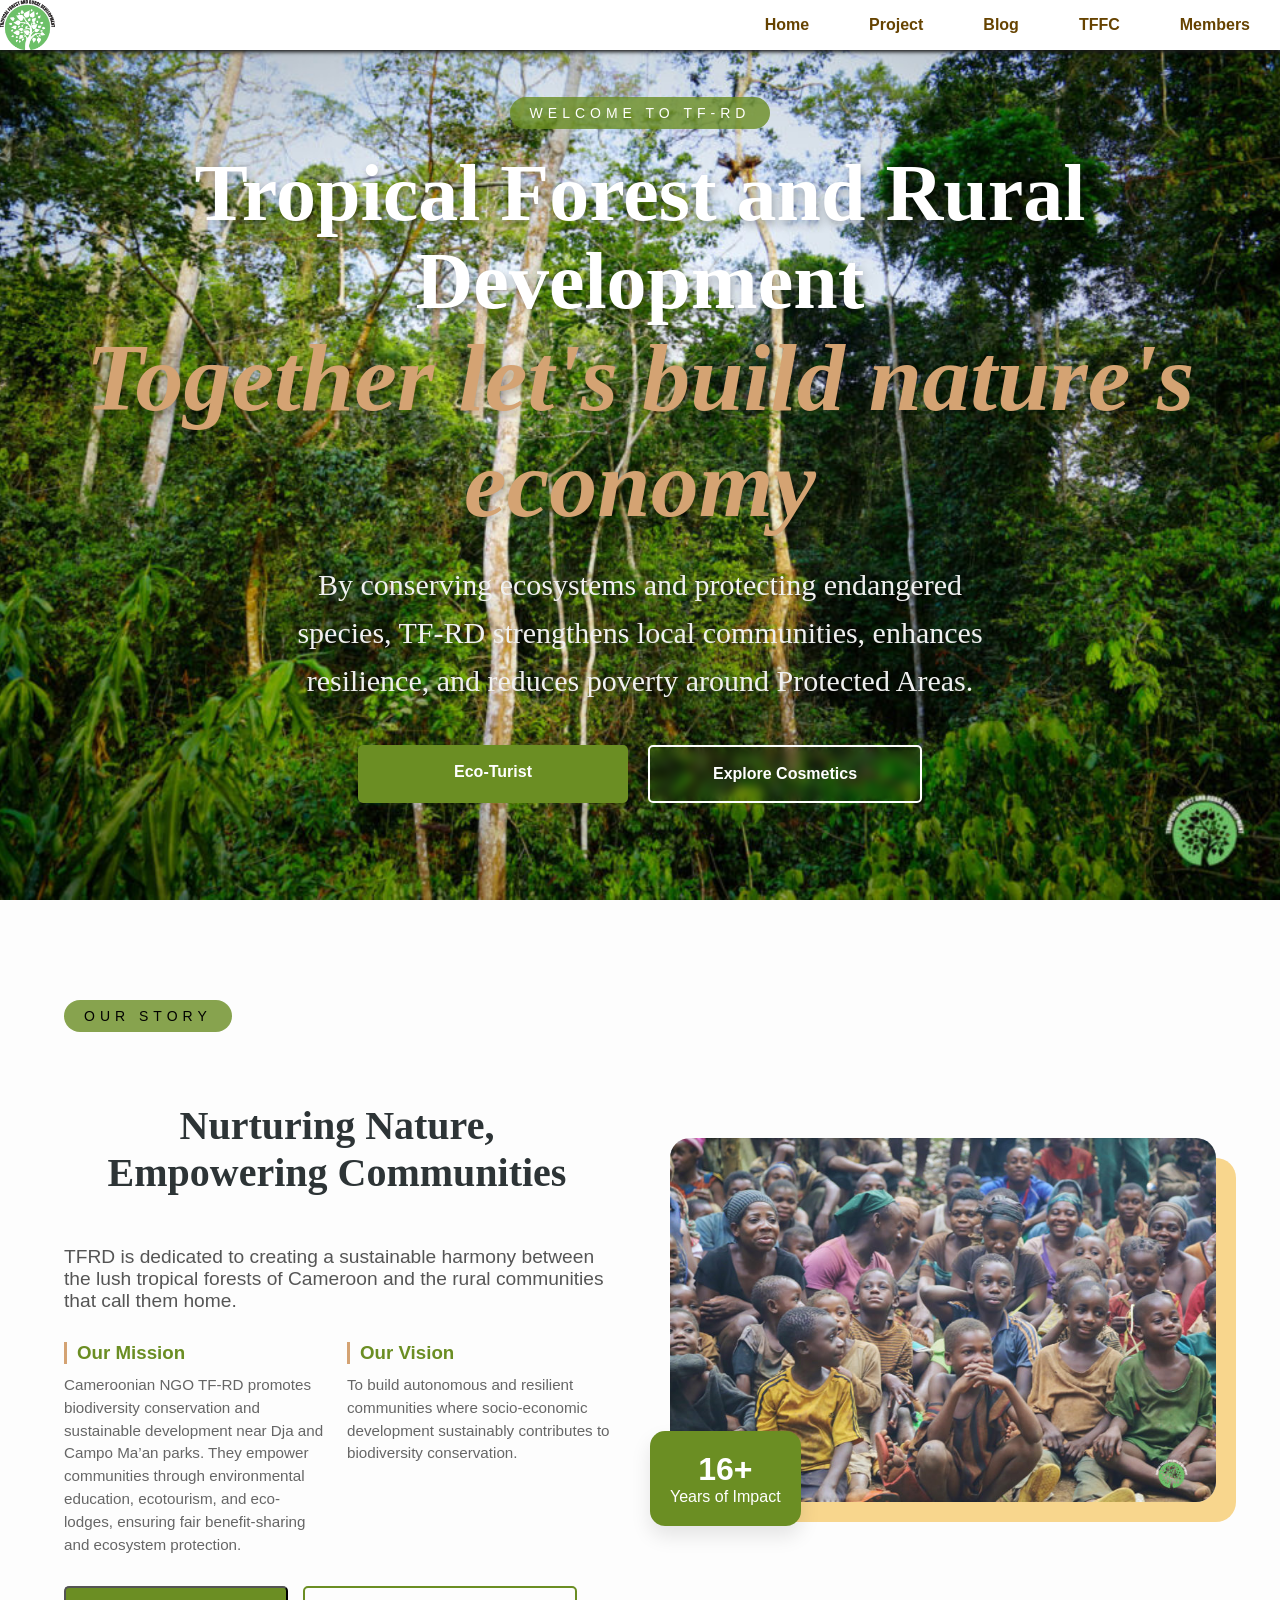
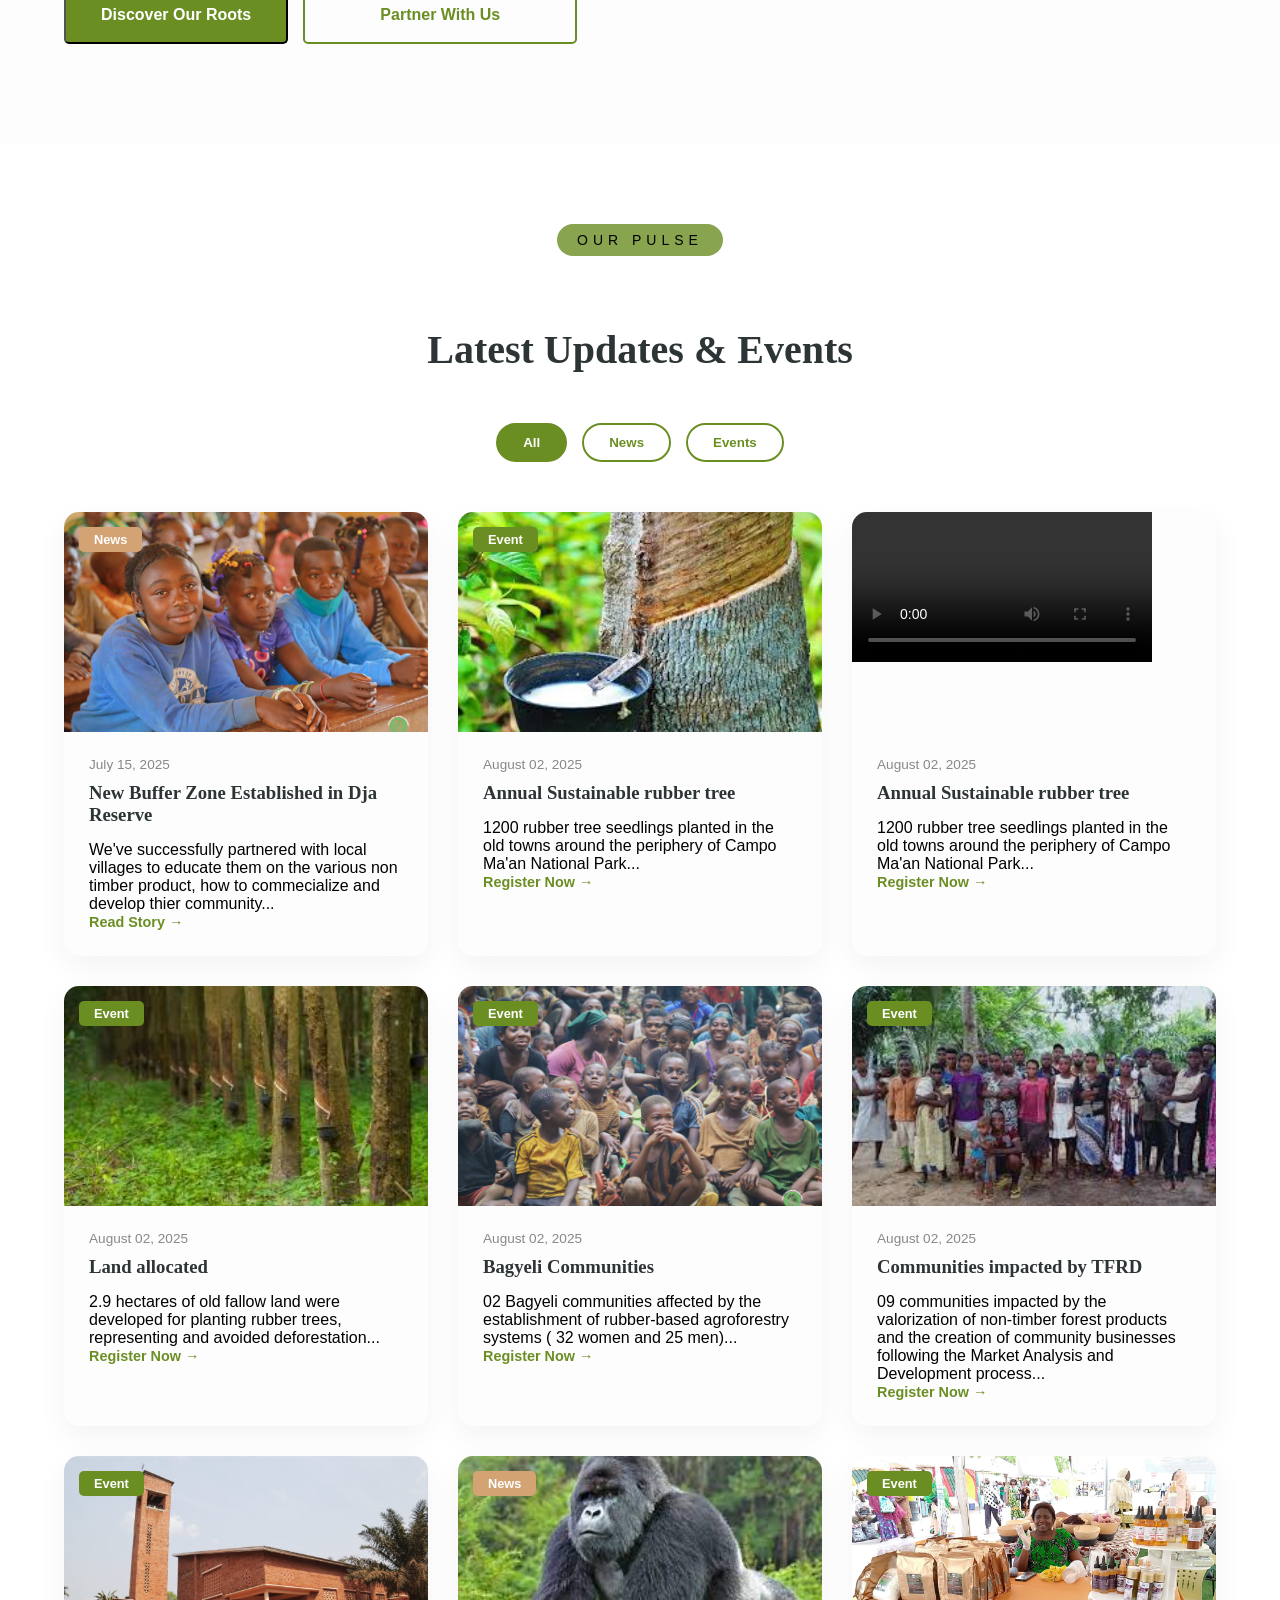
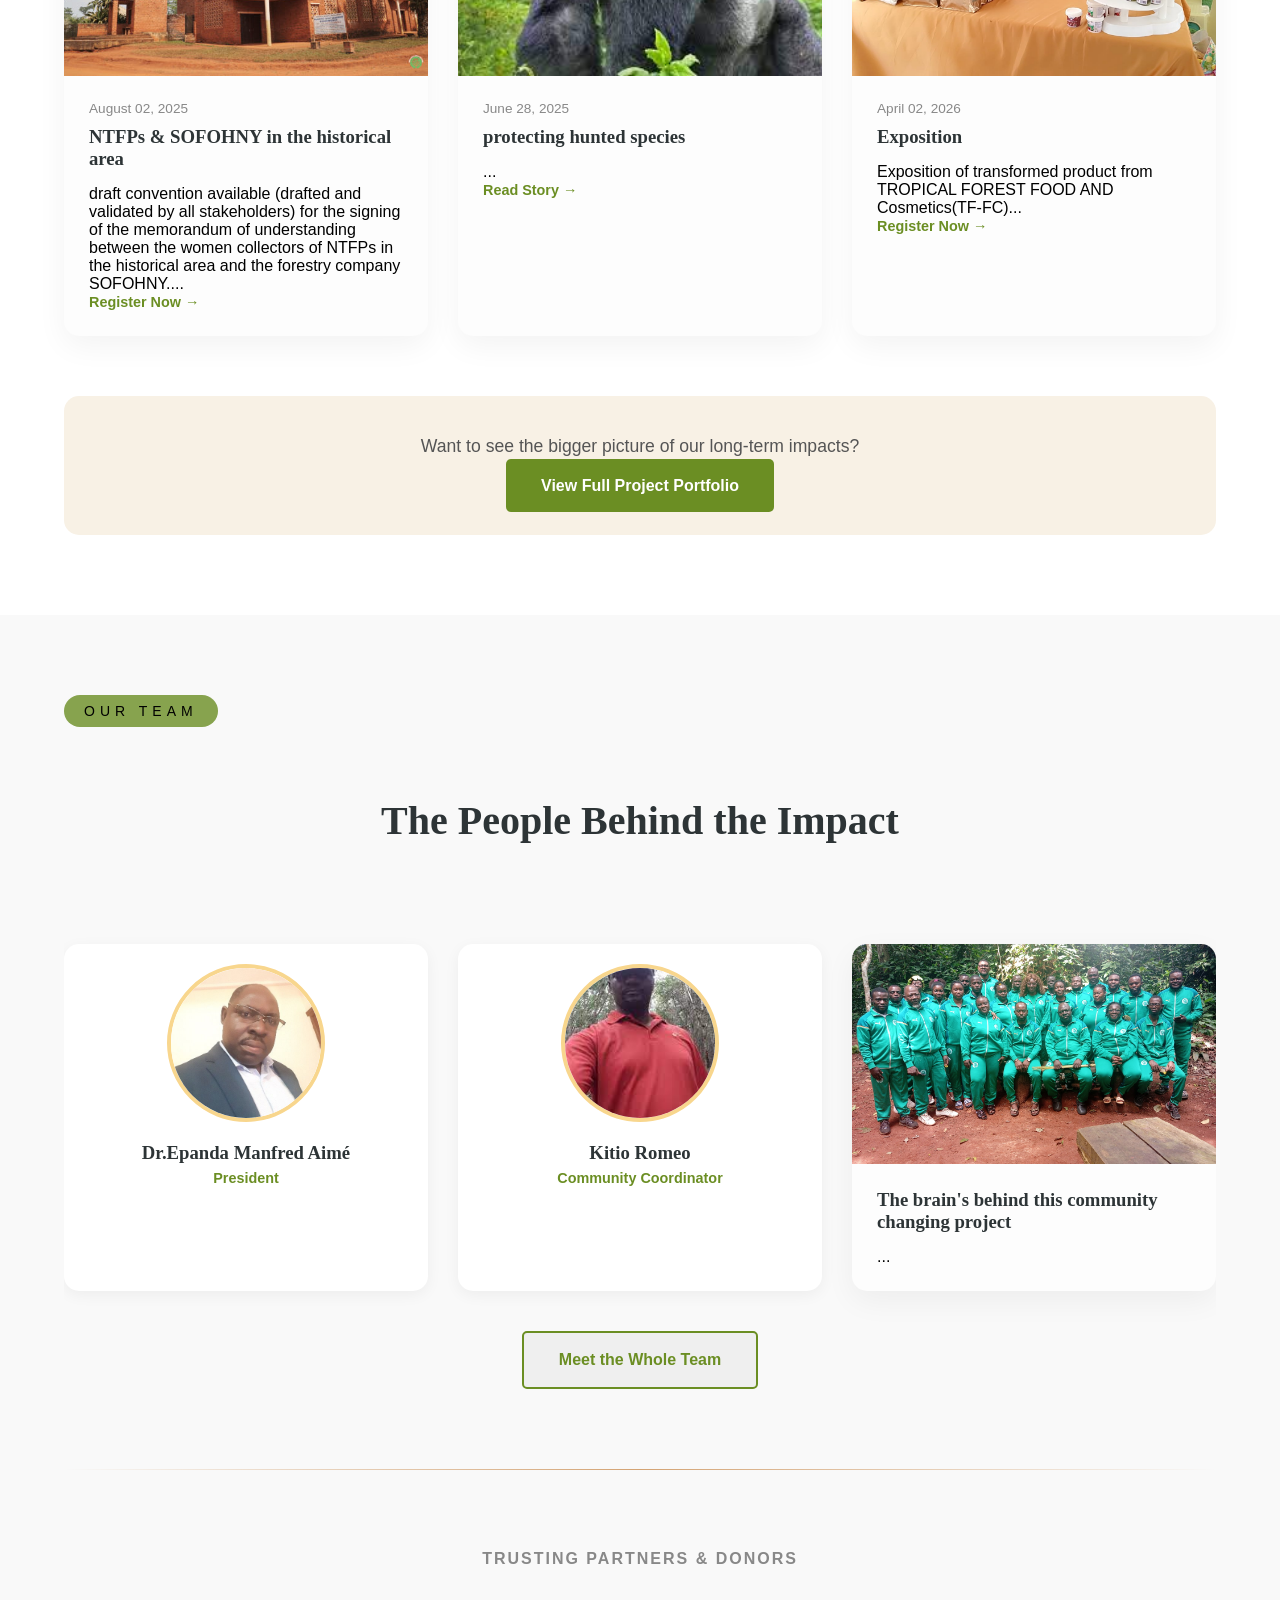
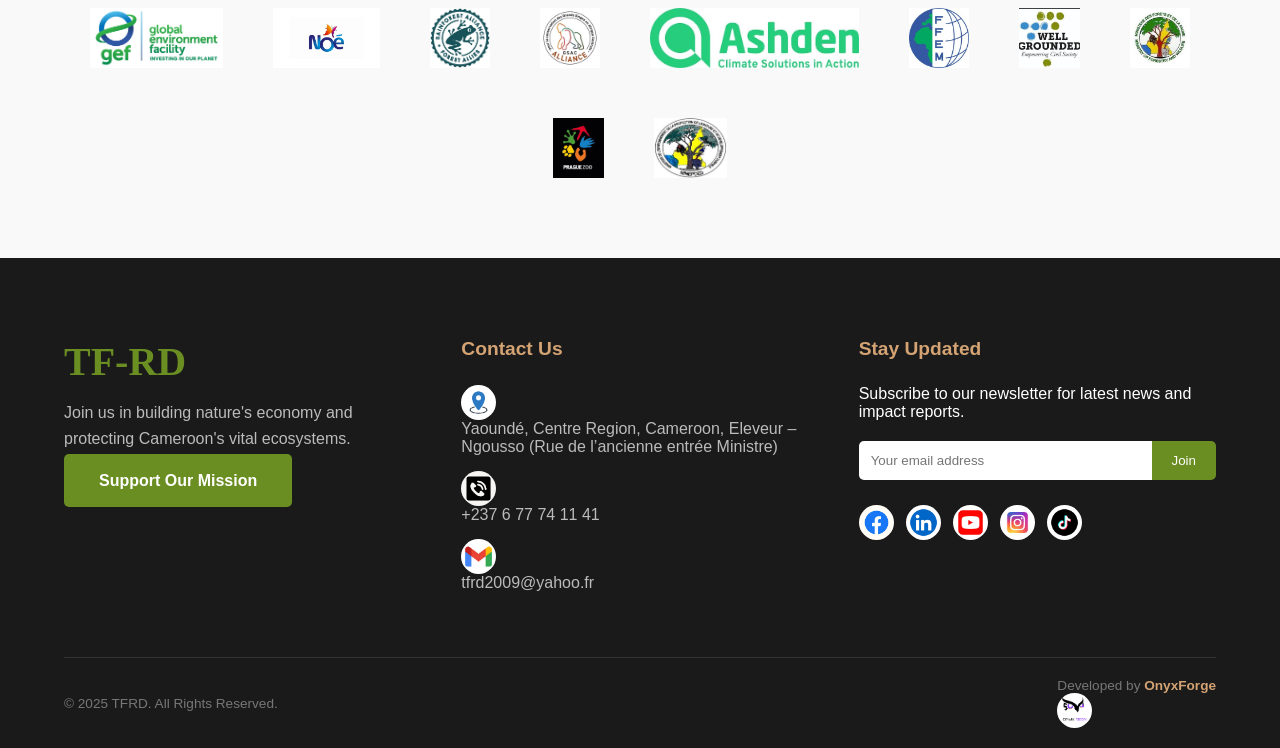
==== index.html @ aec4d2db "my first commit" ====
<!DOCTYPE html>
<html lang="en">
<head>
    <meta charset="UTF-8">
    <meta name="viewport" content="width=device-width, initial-scale=1.0">
    <title>TF-RD</title>
    <link rel="icon" href="/IMAGE/TFRD-logo.png">
    <link rel="stylesheet" href="style.css">
    <script>
      function showSlidebar(){
        const sidebar = document.querySelector('.sidebar')
        sidebar.style.display = 'flex'
    }
     function hideSlidebar(){
        const sidebar = document.querySelector('.sidebar')
        sidebar.style.display = 'none'
    }
    </script>

    <!--Start of Tawk.to Script-->
<script type="text/javascript">
var Tawk_API=Tawk_API||{}, Tawk_LoadStart=new Date();
(function(){
var s1=document.createElement("script"),s0=document.getElementsByTagName("script")[0];
s1.async=true;
s1.src='https://embed.tawk.to/69cd1977c4f63c1c36d26a79/default';
s1.charset='UTF-8';
s1.setAttribute('crossorigin','*');
s0.parentNode.insertBefore(s1,s0);
})();
</script>
<!--End of Tawk.to Script-->

</head>
<body>
    <nav>
         <button class="burger"onclick = showSlidebar()><svg xmlns="http://www.w3.org/2000/svg" height="40px" viewBox="0 -960 960 960" width="40px" fill="#F19E39"><path d="M120-240v-66.67h720V-240H120Zm0-206.67v-66.66h720v66.66H120Zm0-206.66V-720h720v66.67H120Z"/></svg></button>
         <Ul class="sidebar">
            <li onclick = hideSlidebar()><svg xmlns="http://www.w3.org/2000/svg" height="50px" viewBox="0 -960 960 960" width="40px" fill="#F19E39"><path d="m251.33-204.67-46.66-46.66L433.33-480 204.67-708.67l46.66-46.66L480-526.67l228.67-228.66 46.66 46.66L526.67-480l228.66 228.67-46.66 46.66L480-433.33 251.33-204.67Z"/></svg></li>
            <li><a href="index.html">Home</a></li>
            <li><a href="project.html">Project</a></li>
            <li><a href="#blog">Blog</a></li>
            <li><a href="tffc.html">TFFC</a></li>
            <li><a href="#member">Members</a></li>
        </Ul>

       <Ul class="desktop-nav">
             <li><img  src="IMAGE/TFRD-logo.png" width="55px"></image></li>
            <li class="hideOnMobile"><a href="index.html">Home</a></li>
            <li class="hideOnMobile"><a href="project.html">Project</a></li>
            <li class="hideOnMobile"><a href="#blog">Blog</a></li>
            <li class="hideOnMobile"><a href="tffc.html">TFFC</a></li>
            <li class="hideOnMobile"><a href="#member">Members</a></li>
            
        </Ul>
    </nav>
    
    <section class="welcome-hero">
      <div class="hero-bg-overlay"></div>
           
       <div class="hero-container">
         <div class="hero-content" id="heroMain">
          <span class="welcome-tag">Welcome to TF-RD</span>
          <h1 class="hero-title">Tropical Forest and Rural Development <br><span>Together let's build nature's economy </span></h1>
          <p class="hero-description">
           By conserving ecosystems and protecting endangered species, TF-RD strengthens local communities, enhances resilience, and reduces poverty around Protected Areas.
         </p>
      
         <div class="hero-btns">
          <a href="tourist.html" class="btn btn-primary">Eco-Turist</a>
          <a href="tffc.html" class="btn btn-secondary">Explore Cosmetics</a>
        </div>
     </div>
  </div></section>

  <section id="about" class="about-section">
    <div class="about-container">
        <div class="about-grid">
            <div class="about-text">
                <span class="welcome-tag">Our Story</span>
                <h2 class="section-title">Nurturing Nature, <br>Empowering Communities</h2>
                <p class="about-lead">
                    TFRD is dedicated to creating a sustainable harmony between the lush tropical forests of Cameroon and the rural communities that call them home.
                </p>
                
                <div class="mission-vision">
                    <div class="mv-item">
                        <h3>Our Mission</h3>
                        <p>Cameroonian NGO TF-RD promotes biodiversity conservation and sustainable development near Dja and Campo Ma’an parks. They empower communities through environmental education, ecotourism, and eco-lodges, ensuring fair benefit-sharing and ecosystem protection.</p>
                    </div>
                    <div class="mv-item">
                        <h3>Our Vision</h3>
                        <p>To build autonomous and resilient communities where socio-economic development sustainably contributes to biodiversity conservation.</p>
                    </div>
                </div>

                <div id="moreStory" class="extra-content">
                    <p>Since our inception, we have worked with over 100 local families to transition from subsistence farming to high-value, sustainable forest products. By valuing the standing forest more than its timber, we ensure long-term conservation and economic dignity.</p>
                </div>

                <div class="about-btns">
                    <a href="project.html"><button id="toggleBtn" class="btn btn-primary">Discover Our Roots</button></a>
                    <a href="#contact" class="btn btn-outline">Partner With Us</a>
                </div>
            </div>

            <div class="about-image-box">
                <img src="IMAGE/image.png" alt="Cameroon Forest" class="about-img">
                <div class="experience-badge">
                    <span class="years">16+</span>
                    <span class="years-text">Years of Impact</span>
                </div>
            </div>
        </div>
    </div>
</section>

<section id="blog" class="blog-section">
    <div class="blog-container">
        <header class="blog-header">
            <span class="welcome-tag">Our Pulse</span>
            <h2 class="section-title">Latest Updates & Events</h2>
            
            <div class="filter-group">
                <button class="filter-btn active" data-filter="all">All</button>
                <button class="filter-btn" data-filter="news">News</button>
                <button class="filter-btn" data-filter="event">Events</button>
            </div>
        </header>

        <div class="blog-grid">
            <article class="blog-card" data-category="news">
                <div class="card-img-wrapper">
                    <img src="IMAGE/image copy.png" alt="Rainforest Protection">
                    <span class="card-tag">News</span>
                </div>
                <div class="card-body">
                    <span class="post-date">July 15, 2025</span>
                    <h3>New Buffer Zone Established in Dja Reserve</h3>
                    <p>We've successfully partnered with local villages to educate them on the various non timber product, how to commecialize and develop thier community...</p>
                    <a href="#" class="read-more">Read Story →</a>
                </div>
            </article>

            <article class="blog-card" data-category="event">
                <div class="card-img-wrapper">
                    <img src="IMAGE/event1.jpeg" alt="Sustainable Workshop">
                    <span class="card-tag tag-event">Event</span>
                </div>
                <div class="card-body">
                    <span class="post-date">August 02, 2025</span>
                    <h3>Annual Sustainable rubber tree</h3>
                    <p> 1200 rubber tree seedlings planted in the old towns
                        around the periphery of Campo Ma'an National Park...</p>
                    <a href="#" class="read-more">Register Now →</a>
                </div>
            </article>

             <article class="blog-card" data-category="event">
                <div class="card-img-wrapper">
                    <video controls src="" alt="Sustainable Workshop">
                    <span class="card-tag tag-event">Event</span>
                </div>
                <div class="card-body">
                    <span class="post-date">August 02, 2025</span>
                    <h3>Annual Sustainable rubber tree</h3>
                    <p> 1200 rubber tree seedlings planted in the old towns
                        around the periphery of Campo Ma'an National Park...</p>
                    <a href="#" class="read-more">Register Now →</a>
                </div>
            </article>

            <article class="blog-card" data-category="events">
                <div class="card-img-wrapper">
                    <img src="IMAGE/event2.jpeg" alt="Sustainable Workshop">
                    <span class="card-tag tag-event">Event</span>
                </div>
                <div class="card-body">
                    <span class="post-date">August 02, 2025</span>
                    <h3>Land allocated </h3>
                    <p>2.9 hectares of old fallow land were developed
                        for planting rubber trees, representing and avoided deforestation...</p>
                    <a href="#" class="read-more">Register Now →</a>
                </div>
            </article>

            <article class="blog-card" data-category="events">
                <div class="card-img-wrapper">
                    <img src="IMAGE/image.png" alt="Sustainable Workshop">
                    <span class="card-tag tag-event">Event</span>
                </div>
                <div class="card-body">
                    <span class="post-date">August 02, 2025</span>
                    <h3>Bagyeli Communities</h3>
                    <p> 02 Bagyeli communities affected by the
                       establishment of rubber-based agroforestry systems ( 32 women and 25 men)...</p>
                    <a href="#" class="read-more">Register Now →</a>
                </div>
            </article>

            <article class="blog-card" data-category="events">
                <div class="card-img-wrapper">
                    <img src="IMAGE/event3.jpeg" alt="Sustainable Workshop">
                    <span class="card-tag tag-event">Event</span>
                </div>
                <div class="card-body">
                    <span class="post-date">August 02, 2025</span>
                    <h3>Communities impacted by TFRD</h3>
                    <p>09 communities impacted by the valorization of non-timber forest products and the creation of community businesses following the Market Analysis and Development process...</p>
                    <a href="#" class="read-more">Register Now →</a>
                </div>
            </article>

            <article class="blog-card" data-category="events">
                <div class="card-img-wrapper">
                    <img src="IMAGE/event4.jpg" alt="Sustainable Workshop">
                    <span class="card-tag tag-event">Event</span>
                </div>
                <div class="card-body">
                    <span class="post-date">August 02, 2025</span>
                    <h3>NTFPs & SOFOHNY in the historical area</h3>
                    <p>draft convention available (drafted and
                        validated by all stakeholders) for the signing of the memorandum of understanding between the women collectors of NTFPs in the historical area and the forestry company SOFOHNY....</p>
                    <a href="#" class="read-more">Register Now →</a>
                </div>
            </article>

            <article class="blog-card" data-category="news">
                <div class="card-img-wrapper">
                    <img src="IMAGE/go.jpg" alt="Beekeeping Project">
                    <span class="card-tag">News</span>
                </div>
                <div class="card-body">
                    <span class="post-date">June 28, 2025</span>
                    <h3>protecting hunted species</h3>
                    <p>...</p>
                    <a href="#" class="read-more">Read Story →</a>
                </div>
            </article>

            <article class="blog-card" data-category="events">
                <div class="card-img-wrapper">
                    <img src="IMAGE/event11.jpeg" alt="Sustainable Workshop">
                    <span class="card-tag tag-event">Event</span>
                </div>
                <div class="card-body">
                    <span class="post-date">April 02, 2026</span>
                    <h3>Exposition</h3>
                    <p>Exposition of transformed product from TROPICAL FOREST FOOD AND Cosmetics(TF-FC)...</p>
                    <a href="#" class="read-more">Register Now →</a>
                </div>
            </article>
        </div>

        

        <div class="blog-footer-cta">
            <p>Want to see the bigger picture of our long-term impacts?</p>
            <a href="project.html" class="btn btn-primary">View Full Project Portfolio</a>
        </div>
    </div>
</section>

<section id="member" class="member-section">
    <div class="container">
        <header class="section-header">
            <span class="welcome-tag">Our Team</span>
            <h2 class="section-title">The People Behind the Impact</h2>
        </header>

        <div class="team-grid">
            <div class="member-card">
                <div class="member-img">
                    <img src="IMAGE/member1.png" alt="Team Member">
                </div>
                <div class="member-info">
                    <h3>Dr.Epanda Manfred Aimé</h3>
                    <span>President</span>
                </div>
            </div>

            <div class="member-card">
                <div class="member-img">
                    <img src="IMAGE/member2.png" alt="Team Member">
                </div>
                <div class="member-info">
                    <h3>Kitio Romeo</h3>
                    <span>Community Coordinator</span>
                </div>
            </div>

            <article class="blog-card" >
                <div class="card-img-wrapper">
                    <img src="IMAGE/WhatsApp Image 2026-02-09 at 1.25.51 PM.jpeg" alt="Beekeeping Project">
                </div>
                <div class="card-body">
                    <h3>The brain's behind this community changing project</h3>
                    <p>...</p>
                    
                </div>
            </article>

            <div class="member-card hidden-member" style="display: none;">
                <div class="member-img"><img src="IMAGE/tree.jpg" alt="Team"></div>
                <div class="member-info"><h3>Marie Claire</h3><span>Field Officer</span></div>
            </div>
            </div>

        <div class="load-more-container">
            <button id="loadMore" class="btn btn-outline">Meet the Whole Team</button>
        </div>

        <hr class="section-divider">

        <div class="partners-area">
            <h3>Trusting Partners & Donors</h3>
            <div class="partner-logos">
                <img src="IMAGE/IMG_7591.JPG.jpeg" alt="Partner Logo" class="partner-logo">
                <img src="IMAGE/IMG_7593.JPG.jpeg" alt="Partner Logo" class="partner-logo">
                <img src="IMAGE/IMG_7594.PNG"  alt="Partner Logo" class="partner-logo">
                <img src="IMAGE/IMG_7595.JPG.jpeg" alt="Partner Logo" class="partner-logo">
                <img src="IMAGE/IMG_7596.JPG.jpeg" alt="Partner Logo" class="partner-logo">
                <img src="IMAGE/IMG_7597.JPG.jpeg" alt="Partner Logo" class="partner-logo">
                <img src="IMAGE/IMG_7599.JPG.jpeg" alt="Partner Logo" class="partner-logo">
                <img src="IMAGE/IMG_7602.JPG.jpeg" alt="Partner Logo" class="partner-logo">
                <img src="IMAGE/IMG_7604.JPG.jpeg" alt="Partner Logo" class="partner-logo">
                <img src="IMAGE/IMG_7605.JPG.jpeg" alt="Partner Logo" class="partner-logo">
            </div>
        </div>
    </div>
</section>

<footer class="main-footer" id="contact">
    <div class="footer-container">
        <div class="footer-col">
            <h2 class="footer-logo">TF-RD</h2>
            <p class="footer-about">Join us in building nature's economy and protecting Cameroon's vital ecosystems.</p>
            <div class="donate-box">
                <a href="project.html#donate" class="btn btn-primary donate-footer-btn">Support Our Mission</a>
            </div>
        </div>

        <div class="footer-col">
            <h3>Contact Us</h3>
            <ul class="contact-list">
                <li><img class="social-icon" src="/IMAGE/location.png"> Yaoundé, Centre Region, Cameroon, Eleveur – Ngousso (Rue de l’ancienne entrée Ministre)</li>
                <li><img class="social-icon" src="/IMAGE/contact.png">+237 6 77 74 11 41</li>
                <li><img class="social-icon" src="/IMAGE/mail.jpeg"> tfrd2009@yahoo.fr</li>
            </ul>
        </div>

        <div class="footer-col">
            <h3>Stay Updated</h3>
            <p>Subscribe to our newsletter for latest news and impact reports.</p>
            <form id="newsletterForm" class="footer-newsletter">
                <input type="email" placeholder="Your email address" required>
                <button type="submit">Join</button>
            </form>
            
            <div class="social-links">
                <a href="https://share.google/DdvemnEY6sfR4CxTl" aria-label="Facebook"><img class="social-icon" src="/IMAGE/face.png"></a>
                <a href="https://share.google/Ss8bnPbLGKpTSslnG" aria-label="LinkedIn"><img class="social-icon" src="/IMAGE/link.png"></a>
                <a href=" https://share.google/1BKIf1HUmh3HH0IOA" aria-label="Youtube" ><img class="social-icon" src="[data-uri]"></a>
                <a href="https://www.instagram.com/tropical_forest_rural_dev?igsh=MXFqdDcxaXpidW1pNQ%3D%3D&utm_source=qr" aria-label="Instagram"><img class="social-icon" src="/IMAGE/insta.jpeg"></a>
                <a href="https://vt.tiktok.com/ZSmbBKGNA/" aria-label="TikTok" ><img class="social-icon" src="/IMAGE/tik.png"></a>
            </div>
        </div>
    </div>

    <div class="footer-bottom">
        <div class="bottom-container">
            <p>&copy; 2025 TFRD. All Rights Reserved.</p>
            <p>Developed by <span class="developer-tag">
                OnyxForge</span><br><a href="#" aria-label="Onyxaeon" ><img class="social-icon" src="/IMAGE/OWaeonwhite.png"></a></p>
        </div>
    </div>
</footer>
          
    
</body>
<script src="\TFFC\main.js"></script>

</html>
---- style.css ----
*{
    margin: 0;
    padding: 0;
}
body{
    min-height: 100vh;
    font-family: 'Segoe UI', Tahoma, Geneva, Verdana, sans-serif;
    background-color: #fbfcf9;
}

.S2{
    background-image: url(goldenrod.jpg);
    background-size: cover;
    background-repeat: no-repeat;
    background-position: center;
    min-height: 100vh;
    align-content: center;
}
nav{
  
    
    box-shadow: 3px 3px 5px rgba(0, 0, 0, 0.1);
   
}
nav ul{
    width: 100%;
    list-style: none;
    display: flex;
    justify-content: flex-end;
}
nav li{
    height: 50px;
    align-content: center;
    font-weight: bolder;
    border-radius: 30px;
}
nav a{
    height: 100%;
    padding: 0 30px;
    text-decoration: none;
    align-items: center;
    color: rgb(102, 67, 1);
}
nav li:hover{
    background-color: rgb(248, 214, 141);
}
nav li:first-child{
    margin-right: auto;
    text-decoration: solid;
}

.desktop-nav{
  position: -webkit-sticky;
  position: fixed;
  top: 0;
  z-index: 1000;
  background-color: white;
  box-shadow: #1a1a1a 0px 2px 4px;

}
.burger{
    position:fixed;
    position: -webkit-sticky;
    margin-left: 420px;
    border: none;
    cursor: pointer;
    background-color: white;
    border-radius: 5px;
    width: 150px;
    height: 50px;
    z-index: 1000;
}

.sidebar{
    position:fixed;
    position: -webkit-sticky;
    top: 0;
    right: 0;
    height: 100vh;
    width: 250px;
    z-index: 999;
    background-color: rgba(225, 225, );
    backdrop-filter: blur(10px);
    box-shadow: -10px 0 10px rgba(0, 0, 0, 0.2);
    display: none;
    flex-direction: column;
    align-items: flex-start;
    justify-content: flex-start;
}
.sidebar li{
    width: auto;
}
.sidebar a{
    width: auto;
}
.container{
    justify-content: center;
    display: grid;
    align-content: center;
    overflow-x: scroll;

    
}
.wrapper{
    display: flex;
    gap: 20px;
    width: 400px;
    overflow-x: scroll;
    scroll-snap-type:proximity;
    border-radius:14px;
    align-content: center;
    
}
.card{
    scroll-snap-align: center;
    box-sizing: border-box;
    padding: 20px 30px;
    flex-shrink: 0;
    width: 400px;
    background-color: rgba(250, 246, 246, 0.767);
    border-radius: 14px;
    text-align: center;
    justify-content: center;
}
.image{
    border-radius: 14px;
    background-repeat: no-repeat;
    background-position: center;
    height: 30vh;
    width: 100%;
    justify-content: center;
}
.card1{
    scroll-snap-align: center;
    box-sizing: border-box;
    padding: 20px 30px;
    flex-shrink: 0;
    width: 400px;
    border-radius: 14px;
    text-align: center;
    align-items: center;
}
.buttonX{
    height: 9vh; 
    width: 15vh;
    border-radius: 35px;
    border-color: darkgoldenrod;
    backdrop-filter: blur(2px);
    background-color: rgba(241, 241, 241, 0.055);
    margin-right: 70px;
}
.buttonY{
    height: 9vh; 
    width: 15vh;
    border-radius: 35px;
    border-color: darkgoldenrod;
    backdrop-filter: blur(10px);
    background-color: rgb(233, 155, 12);
}
.menu-button{
    display: block;
}
@media(max-width:700px) {
    .desktop-nav{
        display: none;
    
    }

}

/*hero styling */
@import url('https://fonts.googleapis.com/css2?family=Playfair+Display:wght@700&family=Poppins:wght@300;400;600&display=swap');

    .welcome-hero {
      position: relative;
      min-height: 100vh;
      display: flex;
      align-items: center;
      justify-content: center;
      padding: 0 20px;
      /* Split background representing Food (left) and Cosmetics (right) */
     background-image: url(IMAGE/TFRD.jpg);
      background-size: cover;
      background-position: center;
      color: #fff;
      text-align: center;
      overflow: hidden;
    }

  
    .welcome-tag {
      font-family: 'Poppins', sans-serif;
      text-transform: uppercase;
      letter-spacing: 5px;
      font-size: 14px;
      background: rgba(107, 142, 35, 0.8); /* Sage Green */
      padding: 8px 20px;
      border-radius: 50px;
      display: inline-block;
      margin-bottom: 20px;
    }

    .hero-title {
      font-family: 'Playfair Display', serif;
      font-size: clamp(40px, 8vw, 80px); /* Fluid typography */
      line-height: 1.1;
      margin-bottom: 25px;
      text-shadow: 2px 4px 10px rgba(0,0,0,0.3);
    }

    .hero-title span {
      color: #d4a373; /* Golden Glow */
      font-style: italic;
      font-size:larger
    }

    .hero-description {
      font-family:cursive;
      font-size: 30px;
      line-height: 1.6;
      max-width: 700px;
      margin: 0 auto 40px;
      color: #f0f0f0;
    }

    .hero-btns {
      display: flex;
      gap: 20px;
      justify-content: center;
      flex-wrap: wrap;
    }

    .btn {
      padding: 18px 35px;
      font-family: 'Poppins', sans-serif;
      font-weight: 600;
      text-decoration: none;
      border-radius: 5px;
      transition: all 0.3s ease;
      font-size: 16px;
      min-width: 200px;
    }

    .btn-primary {
      background-color: #6b8e23; /* Sage Green */
      color: white;
    }

    .btn-secondary {
      background-color: transparent;
      color: white;
      border: 2px solid white;
      backdrop-filter: blur(5px);
    }

    .btn:hover {
      transform: translateY(-5px);
      box-shadow: 0 10px 20px rgba(0,0,0,0.2);
    }

    .btn-primary:hover {
      background-color: #556b2f;
    }

    .btn-secondary:hover {
      background-color: white;
      color: #2d3436;
    }

/* About Section Styling */
.about-section {
    padding: 100px 5%;
    background-color: #fdfdfd;
    overflow: hidden;
}

.about-container {
    max-width: 1200px;
    margin: 0 auto;
}

.about-grid {
    display: grid;
    grid-template-columns: 1fr 1fr;
    gap: 60px;
    align-items: center;
}

.section-title {
    font-family: 'Playfair Display', serif;
    font-size: 3rem;
    color: #2d3436;
    margin-bottom: 20px;
}

.about-lead {
    font-size: 1.2rem;
    color: #555;
    margin-bottom: 30px;
    font-weight: 500;
}

.mission-vision {
    display: grid;
    grid-template-columns: 1fr 1fr;
    gap: 20px;
    margin-bottom: 30px;
}

.mv-item h3 {
    color: #6b8e23;
    font-family: 'Poppins', sans-serif;
    margin-bottom: 10px;
    border-left: 3px solid #d4a373;
    padding-left: 10px;
}

.mv-item p {
    font-size: 0.95rem;
    line-height: 1.5;
    color: #666;
}

/* Hidden Content Style */
.extra-content {
    display: none;
    padding: 20px;
    background: #f0f4e8;
    border-radius: 8px;
    margin-bottom: 30px;
    border-left: 4px solid #6b8e23;
    animation: fadeIn 0.5s ease;
}

.about-btns {
    display: flex;
    gap: 15px;
}

.btn-outline {
    border: 2px solid #6b8e23;
    color: #6b8e23;
    padding: 18px 35px;
    text-decoration: none;
    border-radius: 5px;
    font-weight: 600;
    text-align: center;
}

/* Image Side */
.about-image-box {
    position: relative;
}

.about-img {
    width: 100%;
    border-radius: 20px;
    box-shadow: 20px 20px 0px #f8d68d;
}

.experience-badge {
    position: absolute;
    bottom: -20px;
    left: -20px;
    background: #6b8e23;
    color: white;
    padding: 20px;
    border-radius: 15px;
    text-align: center;
    box-shadow: 0 10px 20px rgba(0,0,0,0.1);
}

.experience-badge .years {
    display: block;
    font-size: 2rem;
    font-weight: bold;
}

@keyframes fadeIn {
    from { opacity: 0; transform: translateY(10px); }
    to { opacity: 1; transform: translateY(0); }
}

/* Responsive */
@media (max-width: 900px) {
    .about-grid {
        grid-template-columns: 1fr;
    }
    .about-image-box {
        order: -1;
        margin-bottom: 40px;
    }
} 

/* Blog Section Styling */
.blog-section {
    padding: 80px 5%;
    background-color: #fff;
}

.blog-header {
    text-align: center;
    margin-bottom: 50px;
}

/* Filter Buttons */
.filter-group {
    margin-top: 25px;
    display: flex;
    justify-content: center;
    gap: 15px;
}

.filter-btn {
    padding: 10px 25px;
    border: 2px solid #6b8e23;
    background: transparent;
    color: #6b8e23;
    border-radius: 30px;
    cursor: pointer;
    font-weight: 600;
    transition: 0.3s ease;
}

.filter-btn.active, .filter-btn:hover {
    background: #6b8e23;
    color: white;
}

/* Blog Grid */
.blog-grid {
    display: grid;
    grid-template-columns: repeat(auto-fill, minmax(320px, 1fr));
    gap: 30px;
    margin-bottom: 60px;
}

.blog-card {
    background: #fdfdfd;
    border-radius: 15px;
    overflow: hidden;
    box-shadow: 0 10px 30px rgba(0,0,0,0.05);
    transition: transform 0.3s ease;
}

.blog-card:hover {
    transform: translateY(-10px);
}

.card-img-wrapper {
    position: relative;
    height: 220px;
}

.card-img-wrapper img {
    width: 100%;
    height: 100%;
    object-fit: cover;
}

.card-tag {
    position: absolute;
    top: 15px;
    left: 15px;
    background: #d4a373;
    color: white;
    padding: 5px 15px;
    border-radius: 5px;
    font-size: 0.8rem;
    font-weight: bold;
}

.tag-event { background: #6b8e23; }

.card-body {
    padding: 25px;
}

.post-date {
    font-size: 0.85rem;
    color: #888;
    display: block;
    margin-bottom: 10px;
}

.card-body h3 {
    font-family: 'Playfair Display', serif;
    margin-bottom: 15px;
    color: #2d3436;
}

.read-more {
    color: #6b8e23;
    text-decoration: none;
    font-weight: bold;
    font-size: 0.9rem;
}

/* Project CTA */
.blog-footer-cta {
    text-align: center;
    padding: 40px;
    background: #f8f1e5;
    border-radius: 15px;
}

.blog-footer-cta p {
    margin-bottom: 20px;
    font-size: 1.1rem;
    color: #555;
}

/* Member & Partners Styling */
.member-section {
    padding: 80px 5%;
    background-color: #f9f9f9;
}

.team-grid {
    display: grid;
    grid-template-columns: repeat(auto-fit, minmax(250px, 1fr));
    gap: 30px;
    margin-top: 50px;
}

.member-card {
    background: white;
    border-radius: 15px;
    padding: 20px;
    text-align: center;
    box-shadow: 0 4px 15px rgba(0,0,0,0.05);
    transition: all 0.4s ease;
    
}

.member-img {
    width: 150px;
    height: 150px;
    margin: 0 auto 20px;
    border-radius: 50%;
    overflow: hidden;
    border: 4px solid #f8d68d;
}

.member-img1 {
    width: 300px;
    height: 300px;
    
}

.member-img img {
    width: 100%;
    height: 100%;
    object-fit: cover;
}

.member-info h3 {
    font-family: 'Playfair Display', serif;
    color: #2d3436;
    margin-bottom: 5px;
}

.member-info span {
    color: #6b8e23;
    font-weight: 600;
    font-size: 0.9rem;
}

.load-more-container {
    text-align: center;
    margin-top: 40px;
}

/* Partners Section */
.section-divider {
    border: 0;
    height: 1px;
    background: linear-gradient(to right, transparent, #d4a373, transparent);
    margin: 80px 0;
}

.partners-area {
    text-align: center;
}

.partners-area h3 {
    font-family: 'Poppins', sans-serif;
    color: #888;
    text-transform: uppercase;
    letter-spacing: 2px;
    font-size: 1rem;
    margin-bottom: 40px;
}

.partner-logos {
    display: flex;
    justify-content: center;
    align-items: center;
    flex-wrap: wrap;
    gap: 50px;
}

.partner-logo {
    height: 60px;
    width: auto;
    opacity: 1;
    transition: 0.3s ease;
    border-radius:"100px";
}

.partner-logo:hover {
    opacity: 1;
    transform: scale(1.1);
}

/* Footer Styles */
.main-footer {
    background-color: #1a1a1a;
    color: #ffffff;
    padding: 80px 5% 20px;
    font-family: 'Poppins', sans-serif;
}

.footer-container {
    max-width: 1200px;
    margin: 0 auto;
    display: grid;
    grid-template-columns: repeat(auto-fit, minmax(250px, 1fr));
    gap: 40px;
    margin-bottom: 50px;
}

.footer-col h3 {
    color: #d4a373; /* Golden Glow */
    margin-bottom: 25px;
    font-size: 1.2rem;
}

.footer-logo {
    font-family: 'Playfair Display', serif;
    font-size: 2.5rem;
    color: #6b8e23;
    margin-bottom: 15px;
}

.footer-about {
    color: #bbb;
    line-height: 1.6;
    margin-bottom: 20px;
}

.contact-list {
    list-style: none;
    color: #bbb;
}

.contact-list li {
    margin-bottom: 15px;
}

/* Newsletter Form */
.footer-newsletter {
    display: flex;
    margin-top: 20px;
    margin-bottom: 25px;
}

.footer-newsletter input {
    padding: 12px;
    border: none;
    border-radius: 5px 0 0 5px;
    flex-grow: 1;
    outline: none;
}

.footer-newsletter button {
    background: #6b8e23;
    color: white;
    border: none;
    padding: 0 20px;
    border-radius: 0 5px 5px 0;
    cursor: pointer;
    transition: 0.3s;
}

.footer-newsletter button:hover {
    background: #d4a373;
}

/* Social Icons (using placeholders for background colors) */
.social-links {
    display: flex;
    gap: 12px;
}

.social-icon {
    width: 35px;
    height: 35px;
    background: #333;
    display: flex;
    align-items: center;
    justify-content: center;
    border-radius: 50%;
    transition: 0.3s;
    text-decoration: none;
}

.social-icon:hover {
    background: #d4a373;
    transform: translateY(-3px);
}


/* Footer Bottom */
.footer-bottom {
    border-top: 1px solid #333;
    padding-top: 20px;
    font-size: 0.85rem;
    color: #777;
}

.bottom-container {
    display: flex;
    justify-content: space-between;
    align-items: center;
    max-width: 1200px;
    margin: 0 auto;
}

.developer-tag {
    color: #d4a373;
    font-weight: bold;
}

.dev-logo{
    width: 50px;
    height: 50px;
    border-radius: 15%;
    align-items: center;
}

@media (max-width: 768px) {
    .bottom-container {
        flex-direction: column;
        gap: 10px;
        text-align: center;
    }
}

/* --- RESOURCE PAGE STYLES --- */

.resource-hero {
    background: linear-gradient(rgba(0,0,0,0.6), rgba(0,0,0,0.6)), url('pictures/leaves.jpg');
    background-size: cover;
    color: white;
    text-align: center;
    padding: 120px 5% 80px;
}

.section-title {
    text-align: center;
    margin: 50px 0;
    font-family: 'Playfair Display', serif;
    font-size: 2.5rem;
}

/* Download Grid */
.download-grid {
    display: flex;
    flex-wrap: wrap;
    gap: 30px;
    padding: 0 5%;
}

.download-card {
    background: #fdfdfd;
    border: 1px solid #eee;
    padding: 25px;
    border-radius: 12px;
    display: flex;
    align-items: center;
    gap: 20px;
    transition: 0.3s;
}

.download-card:hover {
    box-shadow: 0 10px 20px rgba(0,0,0,0.05);
    border-color: #6b8e23;
}

.file-icon {
    font-size: 3rem;
    color: #e74c3c; /* PDF Red */
}

.download-btn {
    display: inline-block;
    margin-top: 10px;
    color: #6b8e23;
    text-decoration: none;
    font-weight: bold;
}

/* --- LIBRARY SECTION STYLES --- */

.books-library-section {
    padding: 80px 5%;
    background-color: #fcfcfc;
}

/* 1. Filters */
.book-filters {
    display: flex;
    justify-content: center;
    gap: 15px;
    margin-bottom: 50px;
    flex-wrap: wrap;
}

.b-filter {
    background: white;
    border: 1px solid #ddd;
    padding: 8px 20px;
    border-radius: 30px;
    cursor: pointer;
    font-weight: 500;
    transition: 0.3s;
}

.b-filter.active, .b-filter:hover {
    background: #6b8e23;
    color: white;
    border-color: #6b8e23;
}

/* 2. Grid Layout */
.library-grid {
    display: grid;
    /* Fits many books; min width 220px per book */
    grid-template-columns: repeat(auto-fill, minmax(220px, 1fr));
    gap: 40px;
}

/* 3. Book Card */
.book-item {
    background: white;
    border-radius: 12px;
    overflow: hidden;
    transition: transform 0.3s ease;
    border: 1px solid #f0f0f0;
    display: flex;
    flex-direction: column;
}

.book-item:hover {
    transform: translateY(-10px);
}

.book-cover {
    position: relative;
    height: 300px; /* Traditional book proportions */
    background: #eee;
    overflow: hidden;
}

.book-cover img {
    width: 100%;
    height: 100%;
    object-fit: cover;
}

/* Overlay Effect */
.book-overlay {
    position: absolute;
    top: 0; left: 0;
    width: 100%; height: 100%;
    background: rgba(45, 52, 54, 0.7);
    display: flex;
    align-items: center;
    justify-content: center;
    opacity: 0;
    transition: 0.3s;
}

.book-item:hover .book-overlay {
    opacity: 1;
}

.btn-preview {
    background: white;
    color: #333;
    padding: 10px 20px;
    text-decoration: none;
    border-radius: 5px;
    font-weight: bold;
}

/* Book Meta Data */
.book-meta {
    padding: 20px;
    flex-grow: 1;
    display: flex;
    flex-direction: column;
}

.book-tag {
    font-size: 0.7rem;
    text-transform: uppercase;
    color: #6b8e23;
    letter-spacing: 1px;
    font-weight: 700;
    margin-bottom: 8px;
}

.book-meta h3 {
    font-size: 1.1rem;
    margin-bottom: 10px;
    color: #2d3436;
}

.book-meta p {
    font-size: 0.9rem;
    color: #666;
    margin-bottom: 20px;
    line-height: 1.4;
}

/* Actions Bar */
.book-actions {
    margin-top: auto;
    display: flex;
    justify-content: space-between;
    align-items: center;
    padding-top: 15px;
    border-top: 1px solid #eee;
}

.btn-request {
    background: #d4a373;
    color: white;
    border: none;
    padding: 8px 15px;
    border-radius: 5px;
    cursor: pointer;
    font-size: 0.85rem;
}

.btn-download-link {
    color: #6b8e23;
    font-size: 1.2rem;
}

/* Mobile Responsive */
@media (max-width: 480px) {
    .library-grid {
        grid-template-columns: 1fr 1fr; /* 2 books per row on mobile */
        gap: 15px;
    }
    .book-cover { height: 220px; }
    .book-meta h3 { font-size: 0.95rem; }
}

/* Donation Section */
.donate-section {
    padding: 100px 5%;
}

.donate-container {
    display: grid;
    grid-template-columns: 1fr 1fr;
    gap: 60px;
    align-items: center;
    max-width: 1100px;
    margin: 0 auto;
}

.payment-card {
    background: #fff;
    padding: 40px;
    border-radius: 25px;
    box-shadow: 0 20px 50px rgba(0,0,0,0.1);
    text-align: center;
}

.amount-selector {
    display: flex;
    justify-content: center;
    gap: 10px;
    margin: 20px 0;
}

.amt-btn {
    padding: 10px 15px;
    border: 1px solid #ddd;
    background: none;
    border-radius: 8px;
    cursor: pointer;
}

.amt-btn.active {
    background: #6b8e23;
    color: white;
    border-color: #6b8e23;
}

#customAmount {
    width: 100%;
    padding: 15px;
    margin: 20px 0;
    border-radius: 8px;
    border: 1px solid #ddd;
}

.pay-now-btn {
    width: 100%;
    padding: 18px;
    background: #d4a373;
    color: white;
    border: none;
    border-radius: 8px;
    font-size: 1.1rem;
    font-weight: bold;
    cursor: pointer;
}

.pay-icons {
    font-size: 1.5rem;
    margin: 15px 0;
    display: flex;
    justify-content: center;
    gap: 15px;
    color: #777;
}

/* Mobile Fix */
@media (max-width: 768px) {
    .donate-container { grid-template-columns: 1fr; text-align: center; }
    .book-card { flex-direction: column; }
    .book-img { width: 100%; height: 300px; }
}
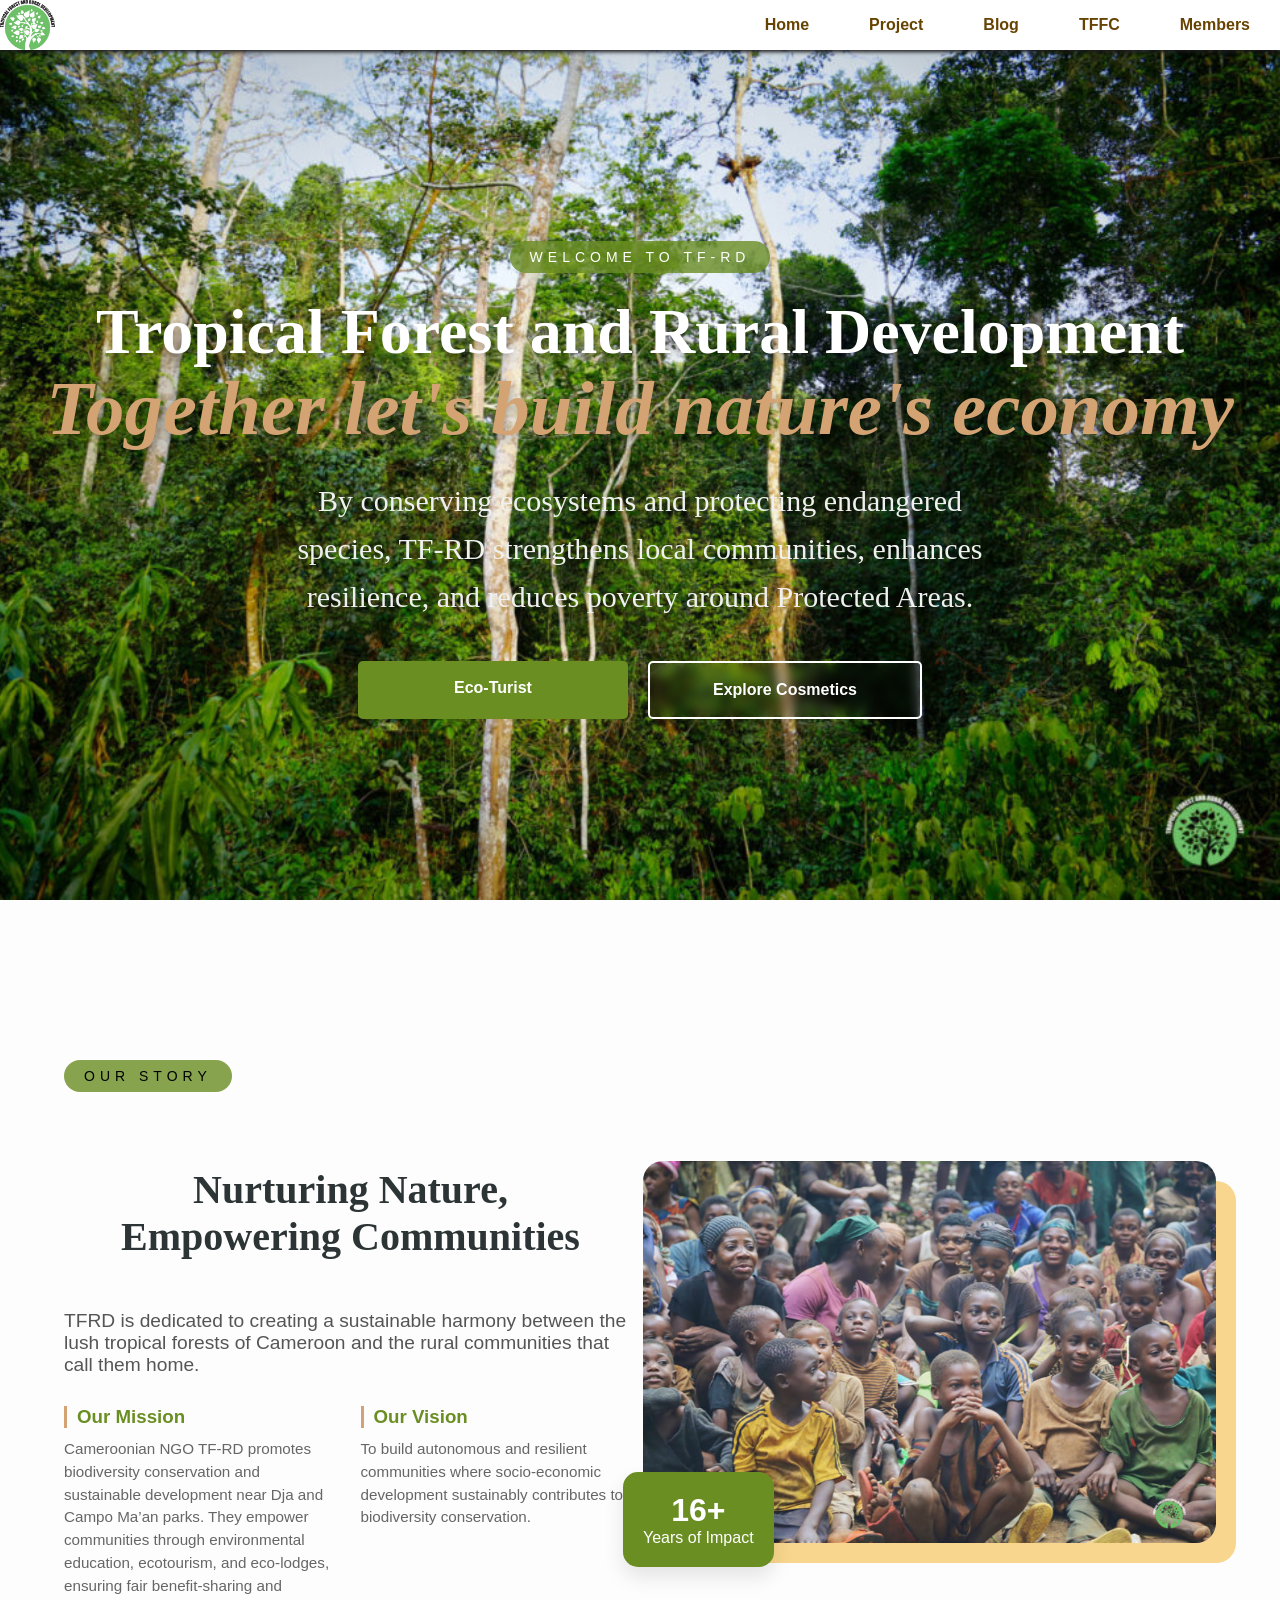
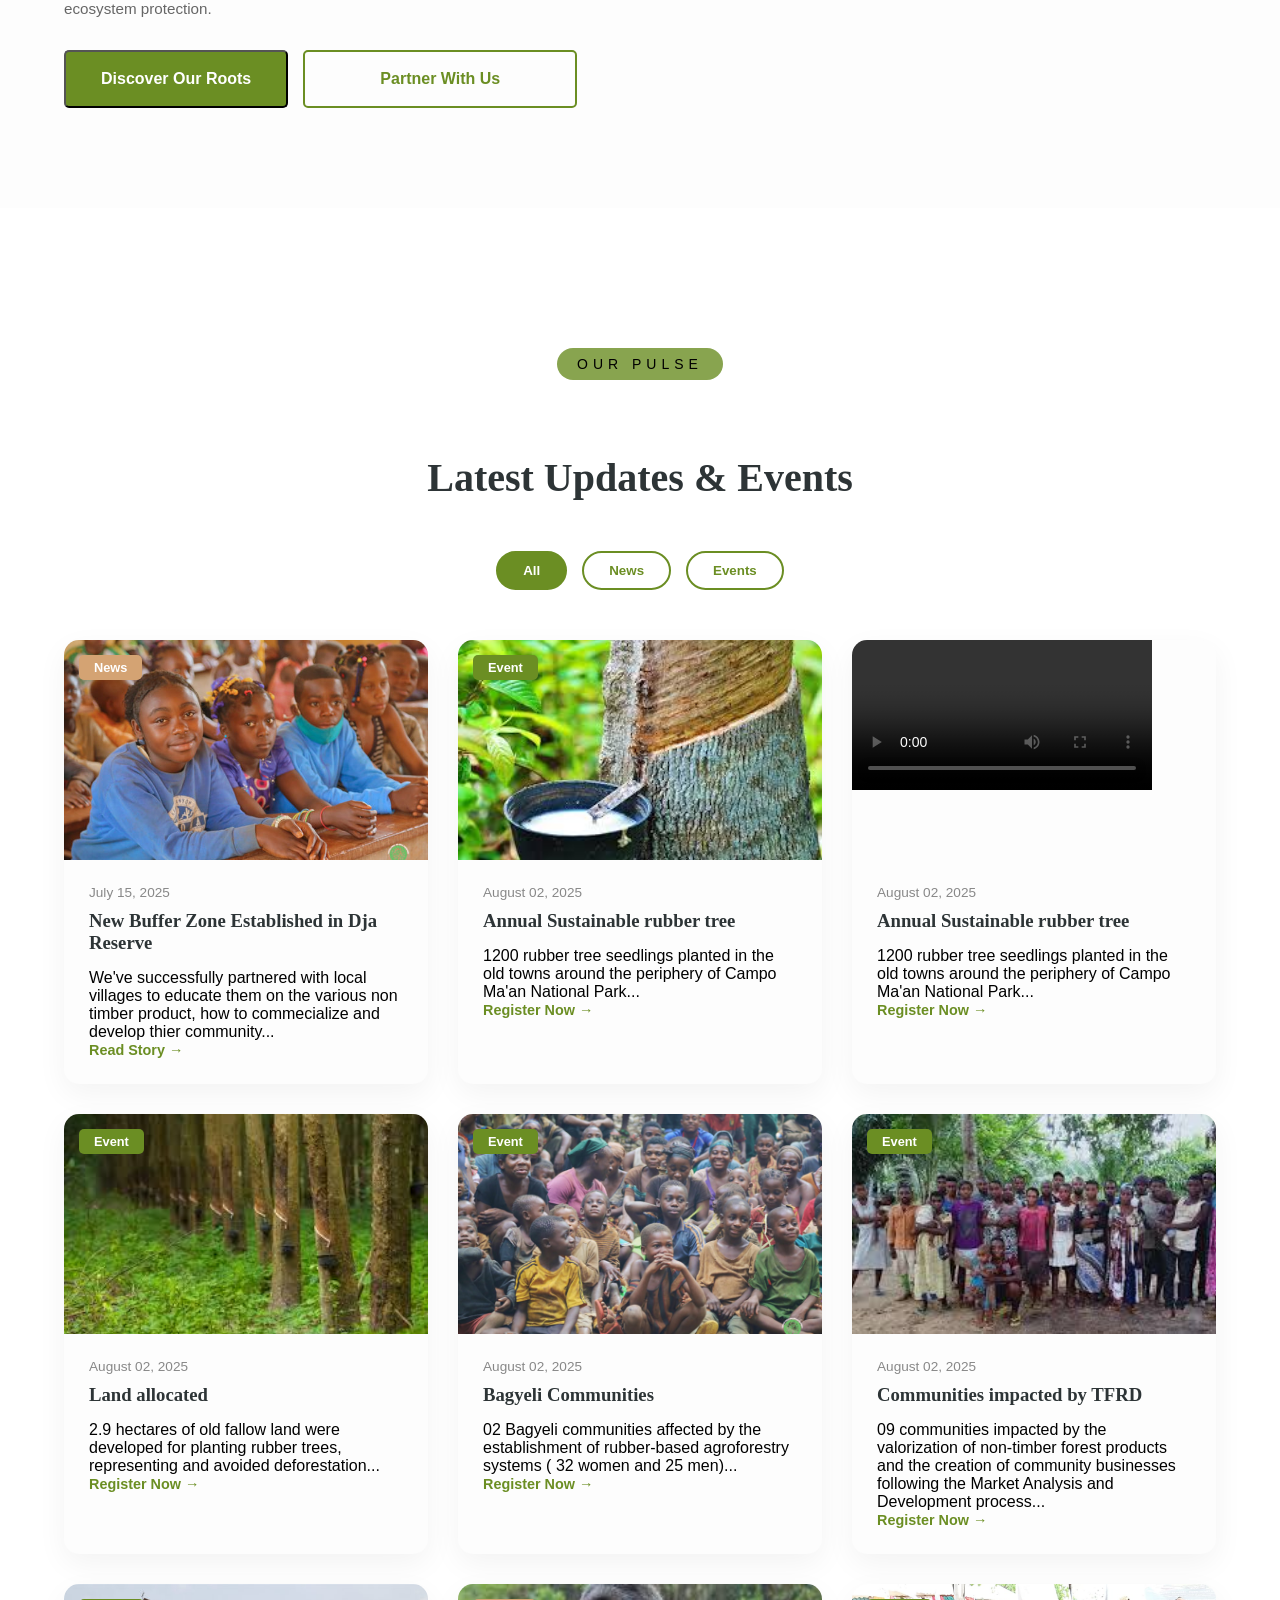
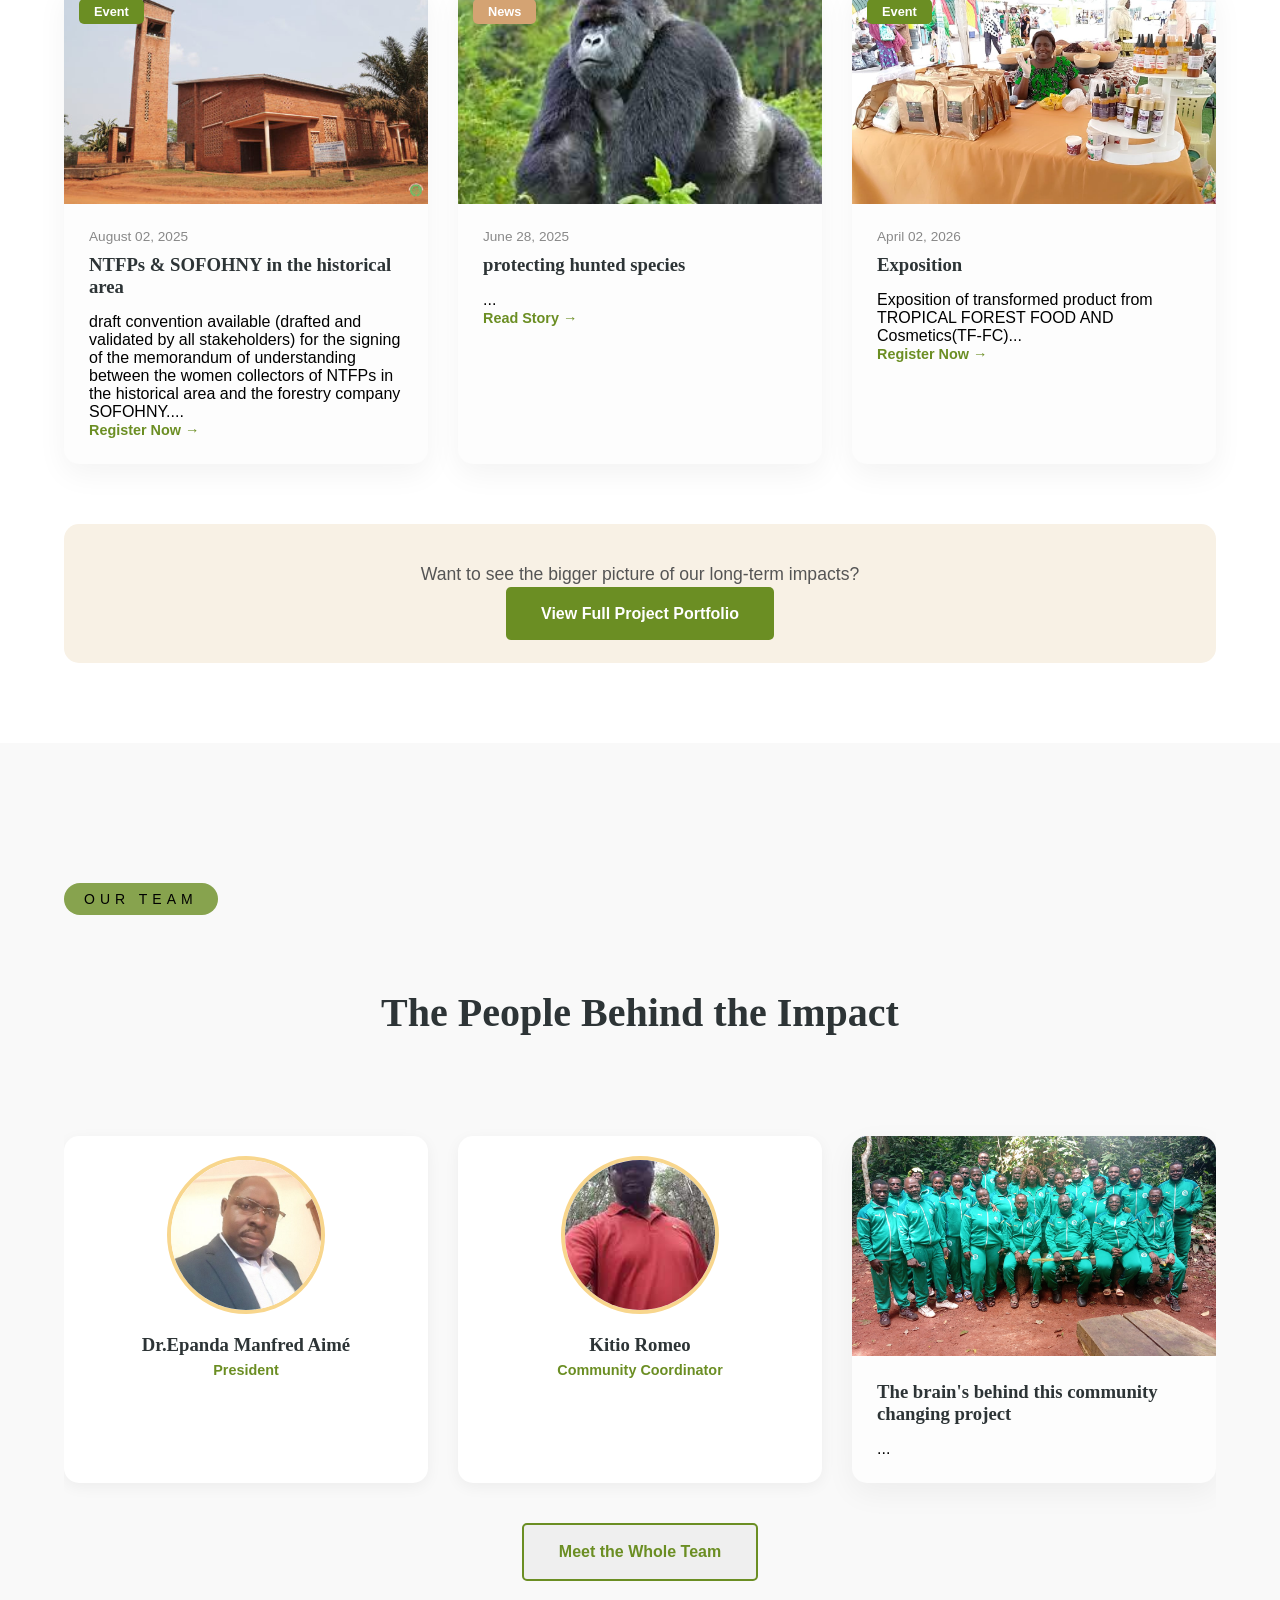
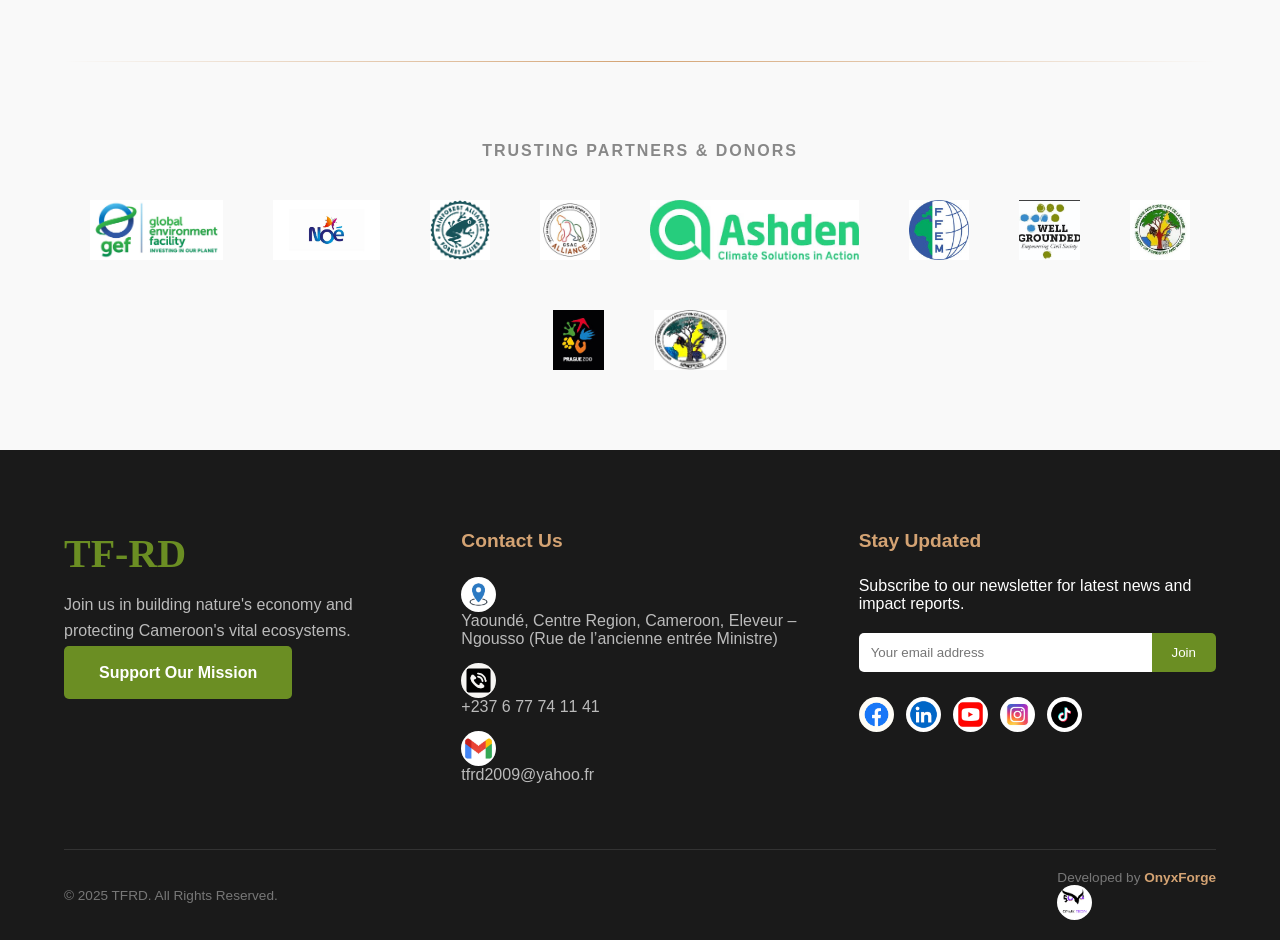
==== commit 5ed410bd: "navigation bar modification" ====
--- a/index.html
+++ b/index.html
@@ -34,7 +34,7 @@
 </head>
 <body>
     <nav>
-         <button class="burger"onclick = showSlidebar()><svg xmlns="http://www.w3.org/2000/svg" height="40px" viewBox="0 -960 960 960" width="40px" fill="#F19E39"><path d="M120-240v-66.67h720V-240H120Zm0-206.67v-66.66h720v66.66H120Zm0-206.66V-720h720v66.67H120Z"/></svg></button>
+         <button class="burger" onclick = showSlidebar()><svg xmlns="http://www.w3.org/2000/svg" height="40px" viewBox="0 -960 960 960" width="40px" fill="#F19E39"><path d="M120-240v-66.67h720V-240H120Zm0-206.67v-66.66h720v66.66H120Zm0-206.66V-720h720v66.67H120Z"/></svg></button>
          <Ul class="sidebar">
             <li onclick = hideSlidebar()><svg xmlns="http://www.w3.org/2000/svg" height="50px" viewBox="0 -960 960 960" width="40px" fill="#F19E39"><path d="m251.33-204.67-46.66-46.66L433.33-480 204.67-708.67l46.66-46.66L480-526.67l228.67-228.66 46.66 46.66L526.67-480l228.66 228.67-46.66 46.66L480-433.33 251.33-204.67Z"/></svg></li>
             <li><a href="index.html">Home</a></li>
--- a/style.css
+++ b/style.css
@@ -61,12 +61,12 @@
 .burger{
     position:fixed;
     position: -webkit-sticky;
-    margin-left: 420px;
+    margin-left: 250px;
     border: none;
     cursor: pointer;
     background-color: white;
     border-radius: 5px;
-    width: 150px;
+    width: 100px;
     height: 50px;
     z-index: 1000;
 }
@@ -197,12 +197,13 @@
       padding: 8px 20px;
       border-radius: 50px;
       display: inline-block;
-      margin-bottom: 20px;
+      margin-bottom: 24px;
+      margin-top: 60px;
     }
 
     .hero-title {
       font-family: 'Playfair Display', serif;
-      font-size: clamp(40px, 8vw, 80px); /* Fluid typography */
+      font-size: clamp(30px, 5vw, 80px); /* Fluid typography */
       line-height: 1.1;
       margin-bottom: 25px;
       text-shadow: 2px 4px 10px rgba(0,0,0,0.3);
@@ -282,7 +283,7 @@
 .about-grid {
     display: grid;
     grid-template-columns: 1fr 1fr;
-    gap: 60px;
+    gap: 6px;
     align-items: center;
 }
 
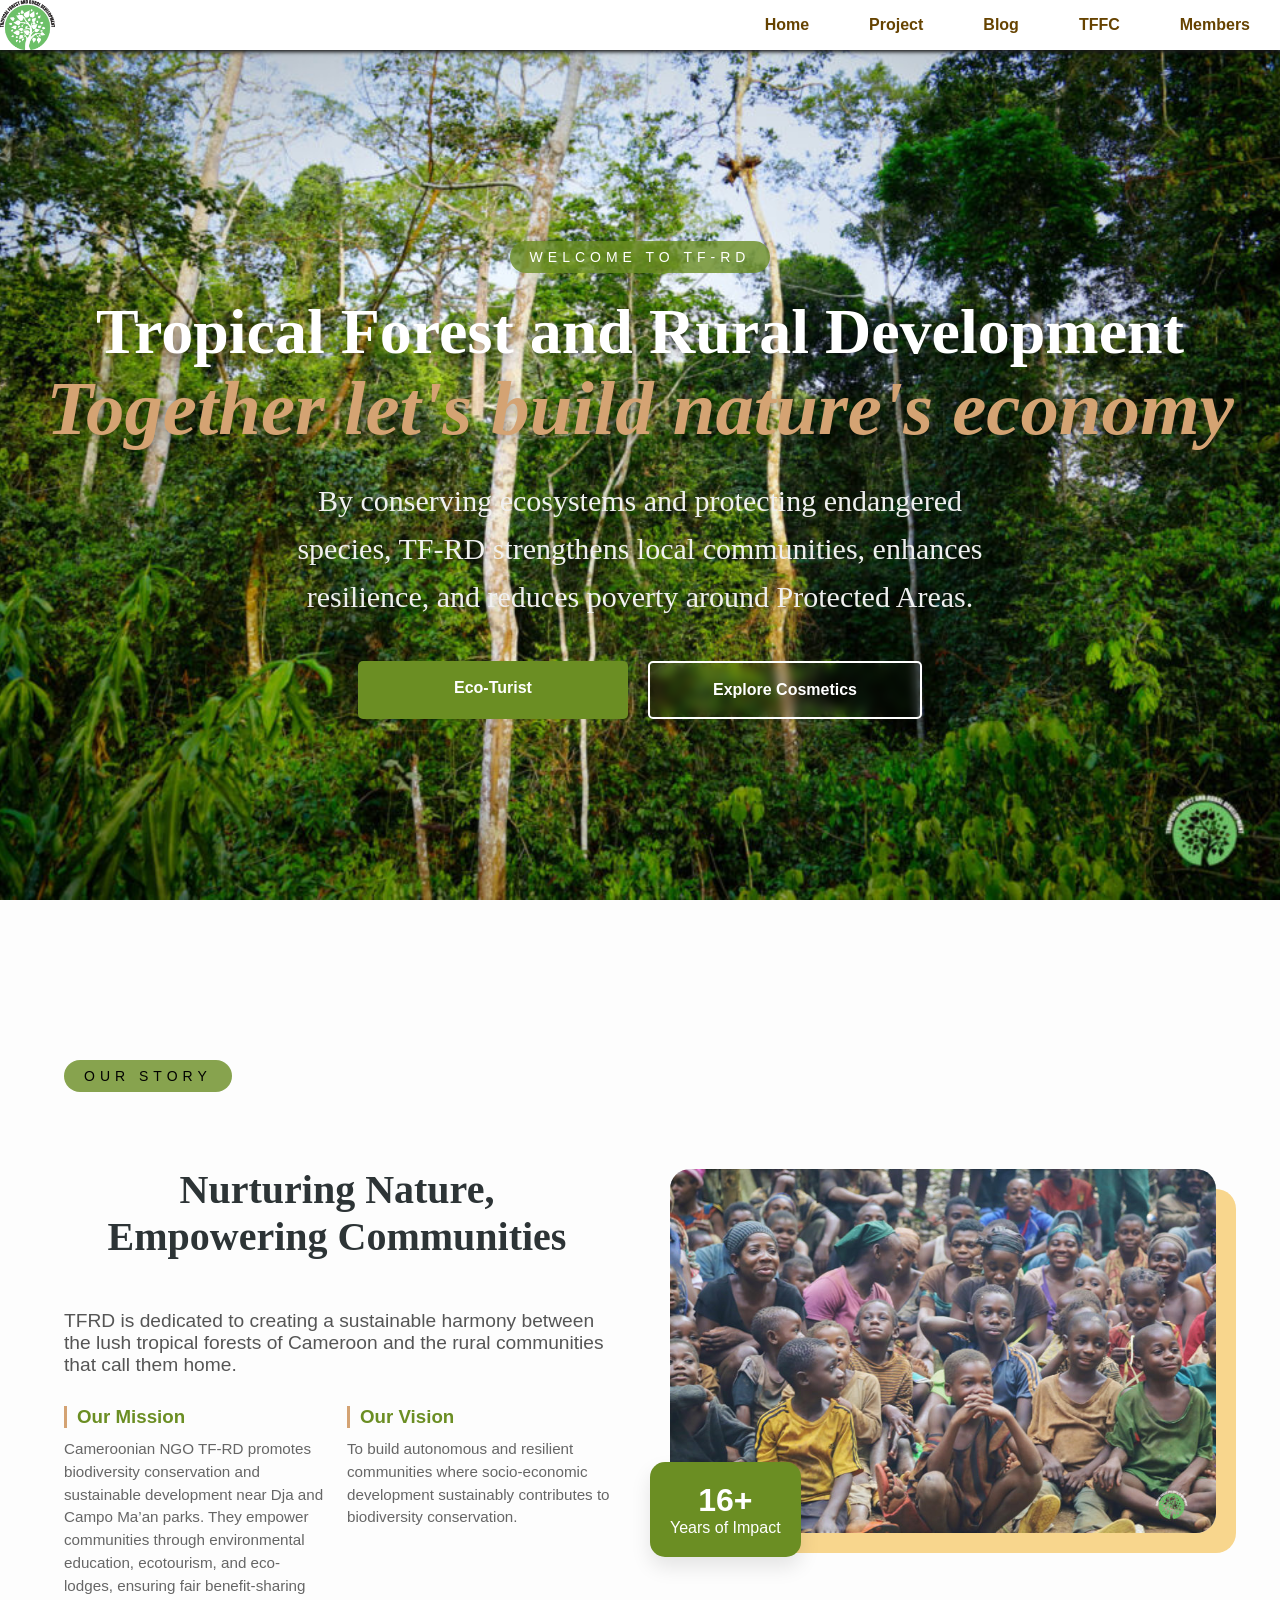
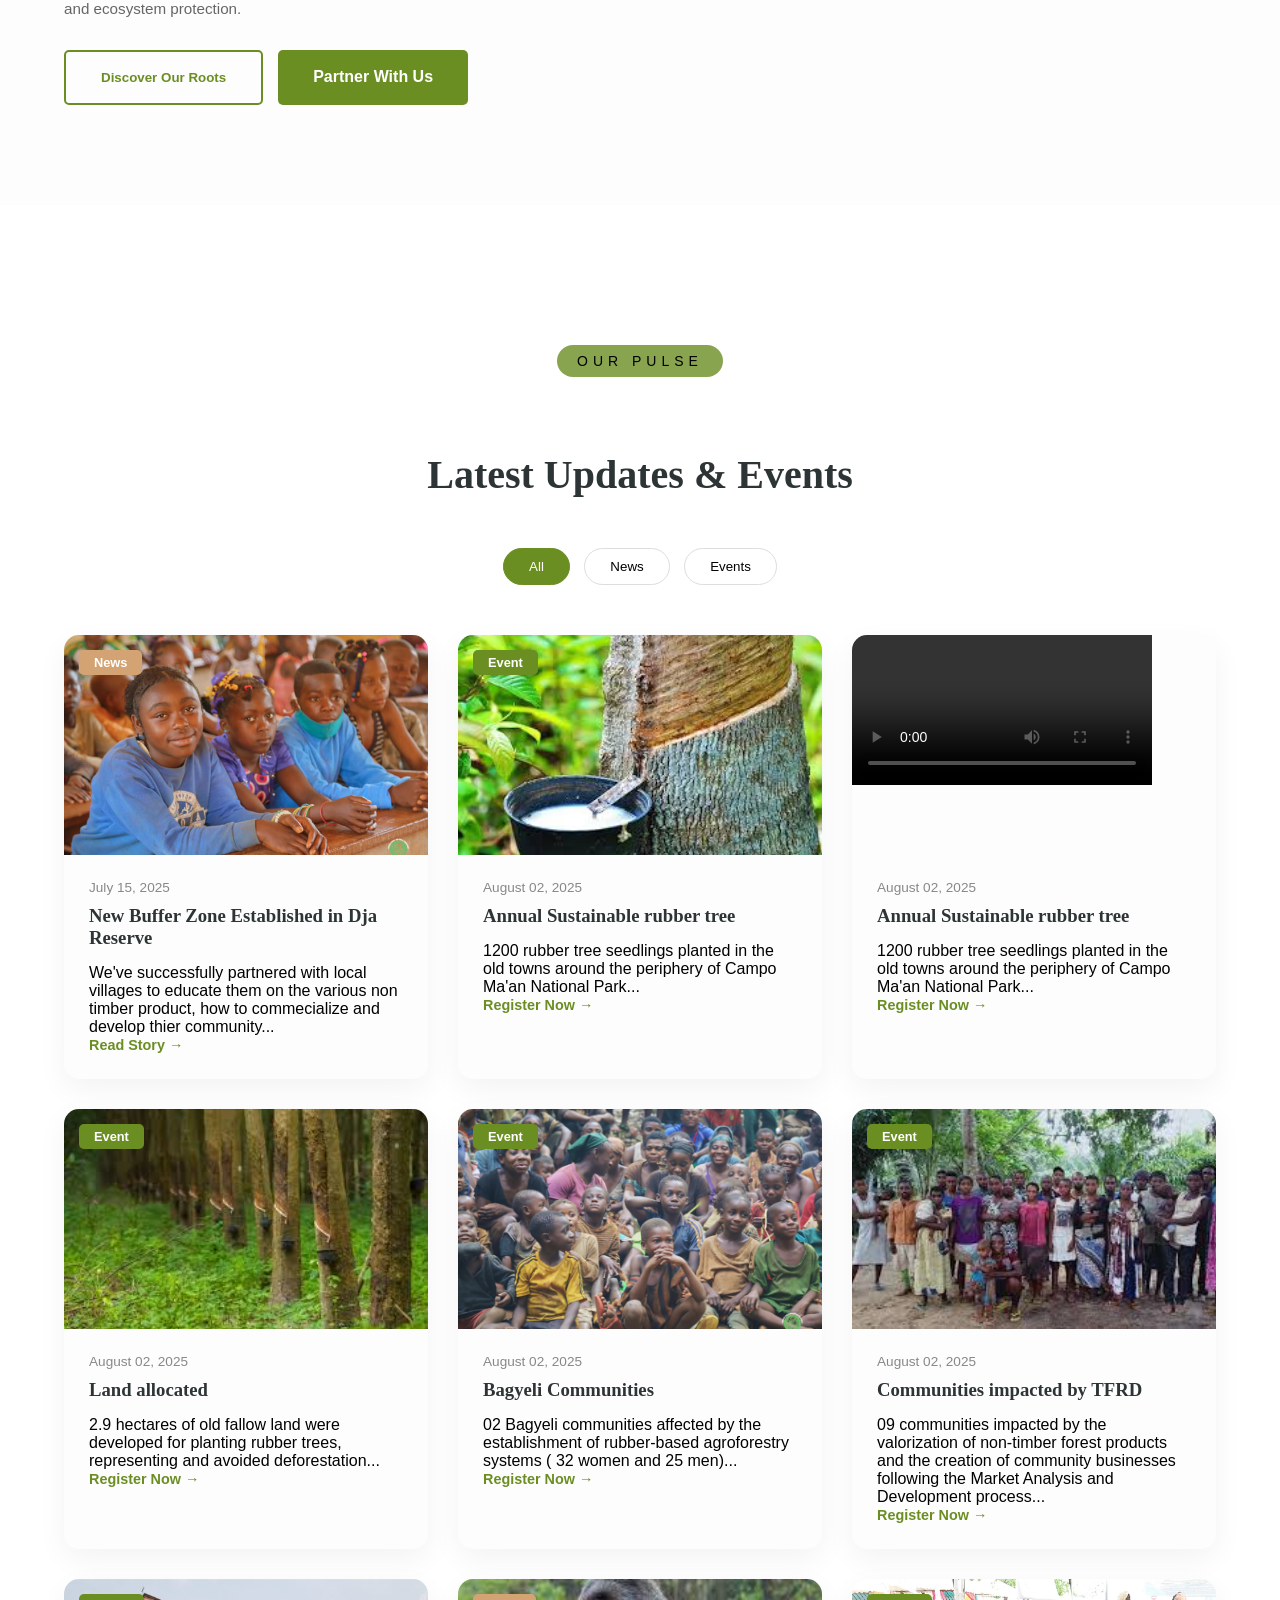
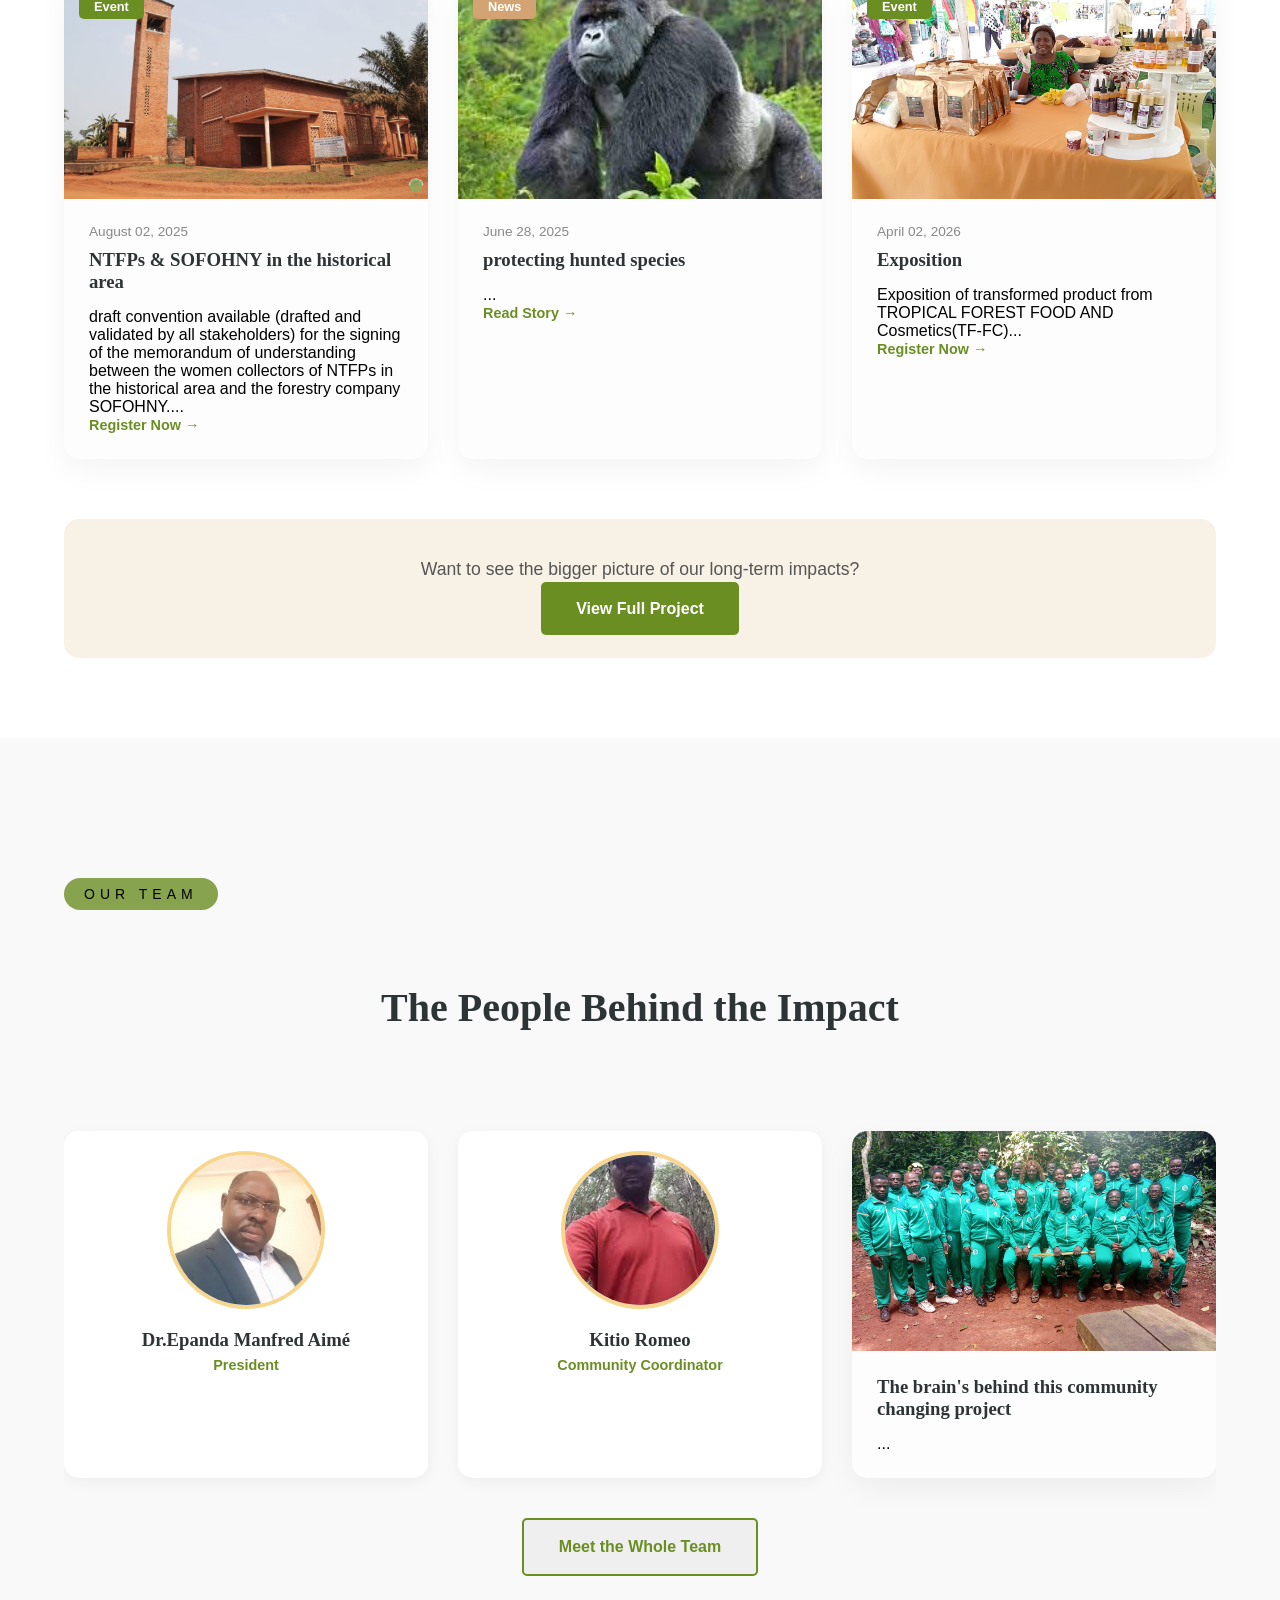
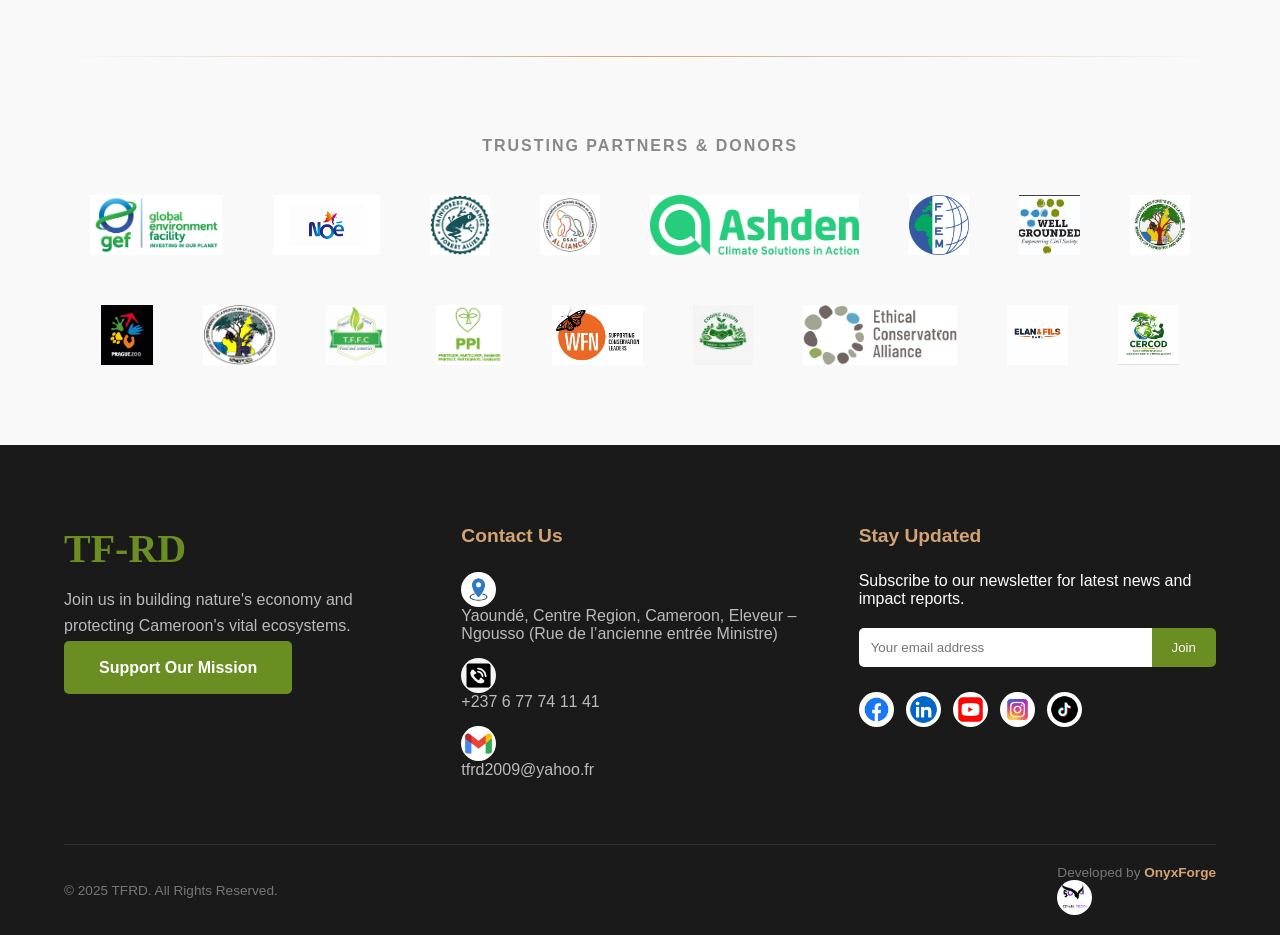
==== commit d2aa2c79: "resent update of image and files" ====
--- a/index.html
+++ b/index.html
@@ -6,6 +6,7 @@
     <title>TF-RD</title>
     <link rel="icon" href="/IMAGE/TFRD-logo.png">
     <link rel="stylesheet" href="style.css">
+    <link rel="stylesheet" href="style1.css">
     <script>
       function showSlidebar(){
         const sidebar = document.querySelector('.sidebar')
@@ -99,8 +100,8 @@
                 </div>
 
                 <div class="about-btns">
-                    <a href="project.html"><button id="toggleBtn" class="btn btn-primary">Discover Our Roots</button></a>
-                    <a href="#contact" class="btn btn-outline">Partner With Us</a>
+                    <a href="project.html"><button id="toggleBtn" class="btn-project">Discover Our Roots</button></a>
+                    <a href="#contact" class="btn-partner">Partner With Us</a>
                 </div>
             </div>
 
@@ -120,12 +121,12 @@
         <header class="blog-header">
             <span class="welcome-tag">Our Pulse</span>
             <h2 class="section-title">Latest Updates & Events</h2>
-            
-            <div class="filter-group">
-                <button class="filter-btn active" data-filter="all">All</button>
-                <button class="filter-btn" data-filter="news">News</button>
-                <button class="filter-btn" data-filter="event">Events</button>
-            </div>
+
+      <div class="product-filters">
+        <button class="p-filter active" data-filter="all">All</button>
+        <button class="p-filter" data-filter="news">News</button>
+        <button class="p-filter" data-filter="event">Events</button>
+      </div>
         </header>
 
         <div class="blog-grid">
@@ -158,7 +159,7 @@
 
              <article class="blog-card" data-category="event">
                 <div class="card-img-wrapper">
-                    <video controls src="" alt="Sustainable Workshop">
+                    <video controls src="/IMAGE/top vid.mp4" alt="Sustainable Workshop">
                     <span class="card-tag tag-event">Event</span>
                 </div>
                 <div class="card-body">
@@ -256,7 +257,7 @@
 
         <div class="blog-footer-cta">
             <p>Want to see the bigger picture of our long-term impacts?</p>
-            <a href="project.html" class="btn btn-primary">View Full Project Portfolio</a>
+            <a href="project.html" class="btn btn-primary">View Full Project</a>
         </div>
     </div>
 </section>
@@ -325,6 +326,13 @@
                 <img src="IMAGE/IMG_7602.JPG.jpeg" alt="Partner Logo" class="partner-logo">
                 <img src="IMAGE/IMG_7604.JPG.jpeg" alt="Partner Logo" class="partner-logo">
                 <img src="IMAGE/IMG_7605.JPG.jpeg" alt="Partner Logo" class="partner-logo">
+                <img src="IMAGE/TFFC LO.jpg" alt="Partner Logo" class="partner-logo">
+                <img src="IMAGE/PPI.jpg" alt="Partner Logo" class="partner-logo">
+                <img src="IMAGE/WFN.jpg" alt="Partner Logo" class="partner-logo">
+                <img src="IMAGE/JOSEPH.jpg" alt="Partner Logo" class="partner-logo">
+                <img src="IMAGE/ETHICAL C A.jpg" alt="Partner Logo" class="partner-logo">
+                <img src="IMAGE/ELAN&FILS.jpg" alt="Partner Logo" class="partner-logo">
+                <img src="IMAGE/CERCOD.jpg" alt="Partner Logo" class="partner-logo">
             </div>
         </div>
     </div>
@@ -371,7 +379,7 @@
         <div class="bottom-container">
             <p>&copy; 2025 TFRD. All Rights Reserved.</p>
             <p>Developed by <span class="developer-tag">
-                OnyxForge</span><br><a href="#" aria-label="Onyxaeon" ><img class="social-icon" src="/IMAGE/OWaeonwhite.png"></a></p>
+                OnyxForge</span><br><a href="onyxaeon.com" aria-label="Onyxaeon" ><img class="social-icon" src="/IMAGE/OWaeonwhite.png"></a></p>
         </div>
     </div>
 </footer>
--- a/style.css
+++ b/style.css
@@ -283,7 +283,7 @@
 .about-grid {
     display: grid;
     grid-template-columns: 1fr 1fr;
-    gap: 6px;
+    gap: 60px;
     align-items: center;
 }
 
@@ -338,9 +338,31 @@
     gap: 15px;
 }
 
+
 .btn-outline {
     border: 2px solid #6b8e23;
     color: #6b8e23;
+    padding: 18px 35px;
+    text-decoration: none;
+    border-radius: 5px;
+    font-weight: 600;
+    text-align: center;
+}
+
+
+.btn-partner {
+    background-color: #6b8e23;
+    color: white;
+    padding: 18px 35px;
+    text-decoration: none;
+    border-radius: 5px;
+    font-weight: 600;
+    text-align: center;
+}
+.btn-project {
+    background-color: transparent;
+    color: #6b8e23;
+    border: 2px solid #6b8e23;
     padding: 18px 35px;
     text-decoration: none;
     border-radius: 5px;
@@ -383,7 +405,7 @@
 }
 
 /* Responsive */
-@media (max-width: 900px) {
+@media (max-width: 680px) {
     .about-grid {
         grid-template-columns: 1fr;
     }
@@ -391,7 +413,18 @@
         order: -1;
         margin-bottom: 40px;
     }
-} 
+    .about-img {
+    width: auto;
+    width: 60%;
+    }
+    .about-text{ width: 70%;
+    }
+    .btn{
+        width: 30px;
+    }
+    
+}
+    
 
 /* Blog Section Styling */
 .blog-section {
--- a/style1.css
+++ b/style1.css
@@ -0,0 +1,418 @@
+/* --- TFFC Page Specific Styles --- */
+
+/* Hero Section - Soft & Clean */
+.tffc-hero {
+    display: flex;
+    align-items: center;
+    justify-content: space-between;
+    padding: 100px 5% 50px;
+    background-image: url(/IMAGE/tffcaa.png);
+    flex-wrap: wrap;
+    gap: 40px;
+    background-size: cover;
+}
+
+.tffc-hero-content {
+    flex: 1;
+    min-width: 300px;
+}
+
+.tffc-hero-content h1 {
+    font-family: 'Playfair Display', serif;
+    font-size: 3.5rem;
+    color: #f2f7f8;
+    margin: 20px 0;
+    line-height: 1.1;
+}
+
+.tffc-hero-content p {
+    color: #faf5f5;
+    font-size: 1.1rem;
+    margin-bottom: 30px;
+    max-width: 500px;
+}
+
+/* The Wireframe "Arch" Image Shape */
+.tffc-hero-image {
+    flex: 1;
+    min-width: 300px;
+    display: flex;
+    justify-content: center;
+}
+
+.tffc-hero-image img {
+    width: 85%;
+    max-width: 450px;
+    height: 500px;
+    object-fit: cover;
+    border-radius: 200px 200px 0 0; /* Creates the Arch */
+    box-shadow: 20px 20px 0 #f8d68d; /* Golden offset shadow */
+}
+
+/* ============================================================
+   NATURE'S IMPORTANCE VISUAL STRIP
+   ============================================================ */
+
+.features-visual-strip {
+    padding: 100px 8%;
+    background-color: #f9fbf7; /* Very soft sage tint */
+    background-image: url(/IMAGE/tffc2.png);
+    background-size: cover;
+    background-repeat: no-repeat;
+}
+
+.features-grid {
+    display: grid;
+    grid-template-columns: repeat(auto-fit, minmax(280px, 1fr));
+    gap: 50px;
+    margin-top: 50px;
+}
+
+.feature-card {
+    text-align: left;
+    background: #ffffff;
+    padding: 30px;
+    border-radius: 20px;
+    box-shadow: 0 10px 30px rgba(107, 142, 35, 0.05);
+    transition: all 0.4s ease;
+}
+
+.feature-card:hover {
+    transform: translateY(-10px);
+    box-shadow: 0 20px 40px rgba(0,0,0,0.08);
+}
+
+/* The Arch Image for the features */
+.feature-img-arch {
+    width: 100px;
+    height: 140px;
+    margin-bottom: 25px;
+    overflow: hidden;
+    border-radius: 50px 50px 0 0; /* Mini Arch */
+    border: 3px solid #f8d68d;
+}
+
+.feature-img-arch img {
+    width: 100%;
+    height: 100%;
+    object-fit: cover;
+}
+
+.feature-text h3 {
+    font-family: 'Playfair Display', serif;
+    font-size: 1.5rem;
+    color: #2d3436;
+    margin-bottom: 15px;
+    position: relative;
+}
+
+/* Decorative line under title */
+.feature-text h3::after {
+    content: '';
+    display: block;
+    width: 40px;
+    height: 3px;
+    background: #d4a373;
+    margin-top: 8px;
+}
+
+.feature-text p {
+    color: #555;
+    line-height: 1.7;
+    font-size: 1rem;
+}
+
+.feature-text strong {
+    color: #6b8e23;
+}
+
+/* Responsiveness */
+@media (max-width: 768px) {
+    .features-visual-strip {
+        padding: 60px 5%;
+    }
+    .feature-card {
+        padding: 20px;
+    }
+}
+
+/* Tablet/Mobile Adjustments */
+@media (max-width: 768px) {
+    .features-strip {
+        grid-template-columns: repeat(auto-fit, minmax(200px, 1fr));
+        padding: 50px 5%;
+        gap: 20px;
+    }
+}
+
+
+
+/* Product Grid */
+.product-section {
+    padding: 80px 5%;
+    background: #fff;
+    text-align: center;
+}
+
+.product-filters {
+    margin: 30px 0 50px;
+}
+
+.p-filter {
+    padding: 10px 25px;
+    border: 1px solid #ddd;
+    background: white;
+    border-radius: 30px;
+    margin: 0 5px;
+    cursor: pointer;
+    transition: 0.3s;
+}
+
+.p-filter.active, .p-filter:hover {
+    background: #6b8e23;
+    color: white;
+    border-color: #6b8e23;
+}
+
+.catalogue-grid {
+    display: grid;
+    grid-template-columns: repeat(auto-fill, minmax(220px, 1fr));
+    gap: 30px;
+    align-content: center;
+}
+
+.prod-card {
+    text-align: left;
+    cursor: pointer;
+    transition: transform 0.3s;
+    flex-wrap: wrap;
+}
+
+.prod-card:hover {
+    transform: translateY(-5px);
+}
+
+.prod-img-box {
+    height: 250px;
+    background: #f0f0f0;
+    border-radius: 150px 150px 0 0; /* Arch shape for products too */
+    overflow: hidden;
+    margin-bottom: 15px;
+    background-size: cover;
+}
+
+.prod-img-box img {
+    width: 100%;
+    height: 100%;
+    object-fit: cover;
+}
+
+.prod-card h4 {
+    font-family: 'Playfair Display', serif;
+    font-size: 1.1rem;
+    margin-bottom: 5px;
+}
+
+.prod-price {
+    color: #6b8e23;
+    font-weight: bold;
+}
+
+/* Modal Popup Styles */
+.modal {
+    display: none; 
+    position: fixed; 
+    z-index: 2000; 
+    left: 0;
+    top: 0;
+    width: 100%; 
+    height: 100%; 
+    backdrop-filter: blur(5px);
+    align-items: center;
+    justify-content: center;
+}
+
+.modal-content {
+    background-color: #fffcfc;
+    width: 100%;
+    max-width: 900px;
+    border-radius: 20px;
+    position: relative;
+    animation: zoomIn 0.3s;
+    overflow: hidden;
+}
+
+.modal-body {
+    display: flex;
+    flex-wrap: wrap;
+}
+
+.modal-img {
+    flex: 1;
+    min-width: 300px;
+    height: 500px;
+}
+
+.modal-img img {
+    width: 100%;
+    height: 90%;
+    object-fit: cover;
+}
+
+.modal-info {
+    flex: 1;
+    padding: 40px;
+    min-width: 300px;
+    display: flex;
+    flex-direction: column;
+    justify-content: center;
+}
+
+.close-modal {
+    position: absolute;
+    top: 50px;
+    right: 25px;
+    font-size: 40px;
+    font-weight: bold;
+    color: #fff;
+    cursor: pointer;
+    z-index: 10;
+    text-shadow: 0 0 5px rgba(0,0,0,0.5);
+}
+
+@keyframes zoomIn {
+    from {transform: scale(0.9); opacity: 0;}
+    to {transform: scale(1); opacity: 1;}
+}
+
+@media (max-width: 768px) {
+    .tffc-hero-image img { height: 350px; }
+    .split-layout { flex-direction: column; }
+    .modal-img { height: 300px; }
+}
+
+/* Stock Badges */
+.stock-badge {
+    position: absolute;
+    top: 10px;
+    left: 10px;
+    background: #6b8e23;
+    color: white;
+    padding: 5px 12px;
+    border-radius: 20px;
+    font-size: 0.75rem;
+    font-weight: bold;
+    z-index: 5;
+}
+.stock-badge.oos { background: #e74c3c; }
+
+/* Add to List Button */
+.add-to-list-btn {
+    width: 100%;
+    margin-top: 10px;
+    padding: 10px;
+    background: #f19e39;
+    color: white;
+    border: none;
+    border-radius: 5px;
+    cursor: pointer;
+    font-weight: bold;
+    transition: 0.3s;
+}
+.add-to-list-btn:hover { background: #d4a373; }
+.add-to-list-btn.disabled { background: #ccc; cursor: not-allowed; }
+
+/* Cart Sidebar Styles */
+.cart-sidebar {
+    position: fixed;
+    right: -400px; /* Hidden by default */
+    top: 0;
+    width: 350px;
+    height: 100%;
+    background: white;
+    box-shadow: -5px 0 15px rgba(0,0,0,0.1);
+    z-index: 3000;
+    transition: 0.4s ease;
+    display: flex;
+    flex-direction: column;
+}
+.cart-sidebar.open { right: 0; }
+
+.cart-header { padding: 20px; border-bottom: 1px solid #eee; display: flex; justify-content: space-between; }
+.cart-items { flex: 1; overflow-y: auto; padding: 20px; }
+.cart-footer { padding: 20px; border-top: 1px solid #eee; background: #fafafa; }
+
+.cart-item { display: flex; justify-content: space-between; margin-bottom: 15px; border-bottom: 1px solid #f9f9f9; padding-bottom: 10px; }
+.total-area { font-size: 1.2rem; font-weight: bold; display: flex; justify-content: space-between; margin-bottom: 20px; color: #6b8e23; }
+
+.payment-selection label { display: block; font-size: 0.9rem; margin-bottom: 8px; cursor: pointer; }
+.checkout-btn { width: 100%; padding: 15px; background: #25d366; color: white; border: none; border-radius: 8px; font-weight: bold; cursor: pointer; }
+
+/* Floating Icon */
+.cart-icon-wrapper {
+    position: fixed;
+    top: 55px;
+    right: 30px;
+    background: #6b8e23;
+    color: white;
+    width: 60px;
+    height: 60px;
+    border-radius: 50%;
+    display: flex;
+    align-items: center;
+    justify-content: center;
+    cursor: pointer;
+    z-index: 2500;
+    box-shadow: 0 5px 15px rgba(0,0,0,0.2);
+}
+#cart-count { position: absolute; top: 0; right: 0; background: #f19e39; border-radius: 50%; width: 22px; height: 22px; font-size: 0.7rem; display: flex; align-items: center; justify-content: center; }
+
+
+/* Modal Category Tag */
+.modal-tag {
+    background: #f4f8f0;
+    color: #6b8e23;
+    padding: 5px 15px;
+    border-radius: 20px;
+    font-size: 0.8rem;
+    font-weight: bold;
+    text-transform: uppercase;
+    display: inline-block;
+    margin-bottom: 10px;
+}
+
+/* Modal Description */
+#m-desc {
+    color: #555;
+    line-height: 1.6;
+    margin-bottom: 20px;
+    font-size: 0.95rem;
+}
+
+/* Modal Advantages List */
+.m-benefits h4 {
+    font-size: 1rem;
+    margin-bottom: 10px;
+    color: #2d3436;
+}
+
+#m-advantages {
+    list-style: none;
+    padding: 0;
+    margin-bottom: 30px;
+}
+
+#m-advantages li {
+    font-size: 0.9rem;
+    color: #666;
+    margin-bottom: 5px;
+    display: flex;
+    align-items: center;
+}
+
+#m-advantages li::before {
+    content: "✓";
+    color: #6b8e23;
+    font-weight: bold;
+    margin-right: 10px;
+}
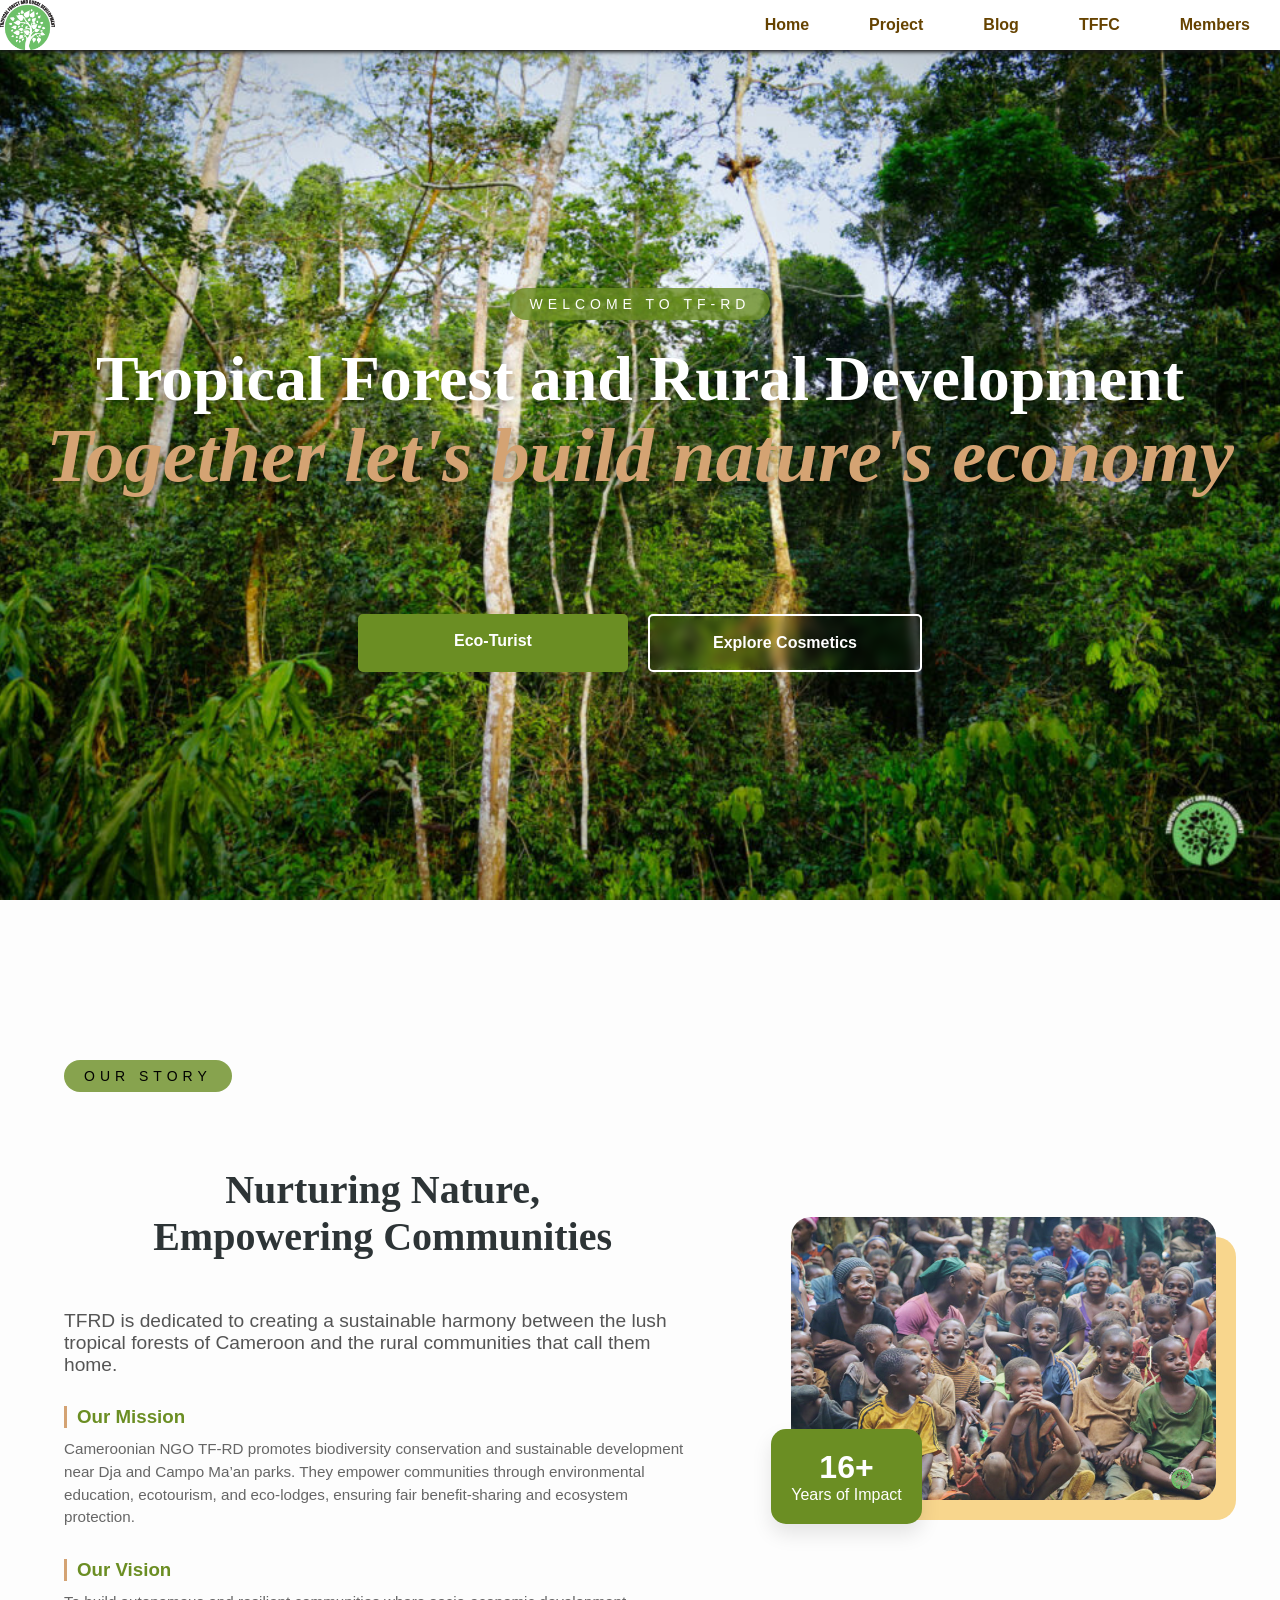
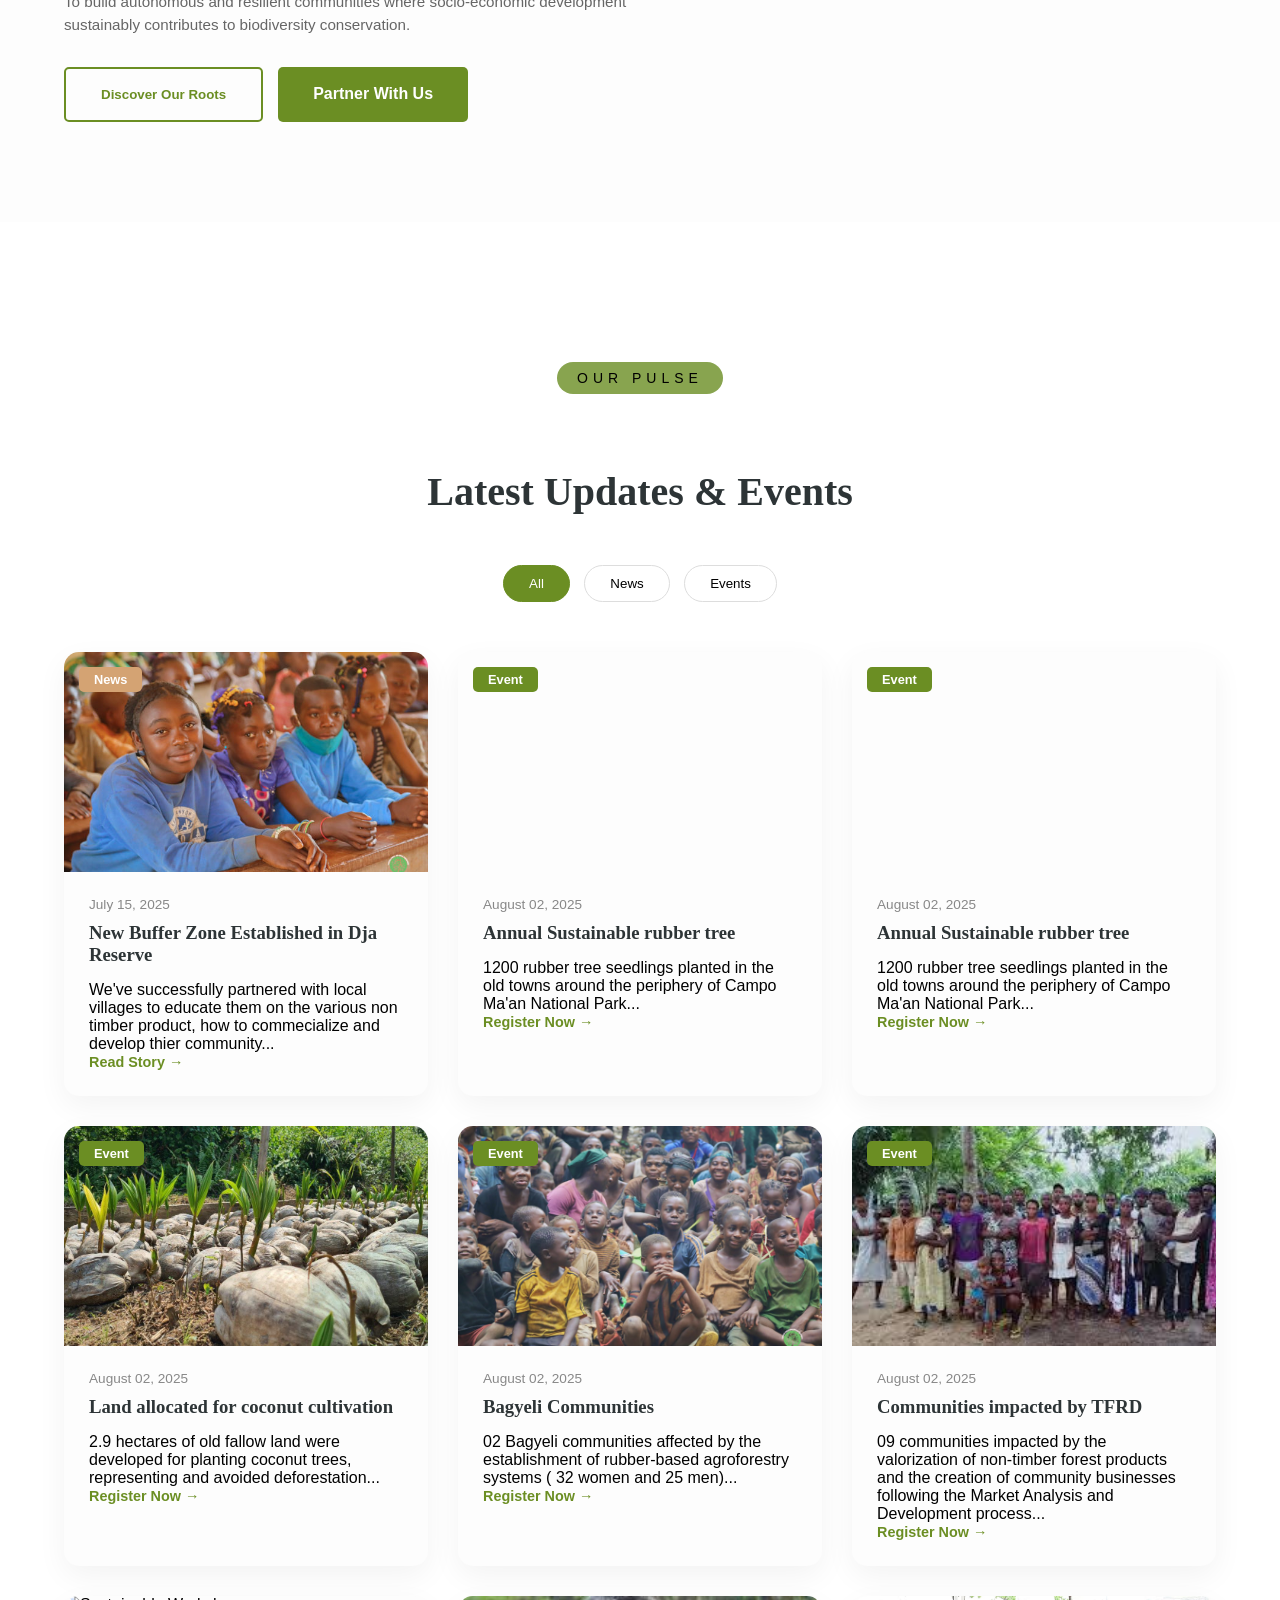
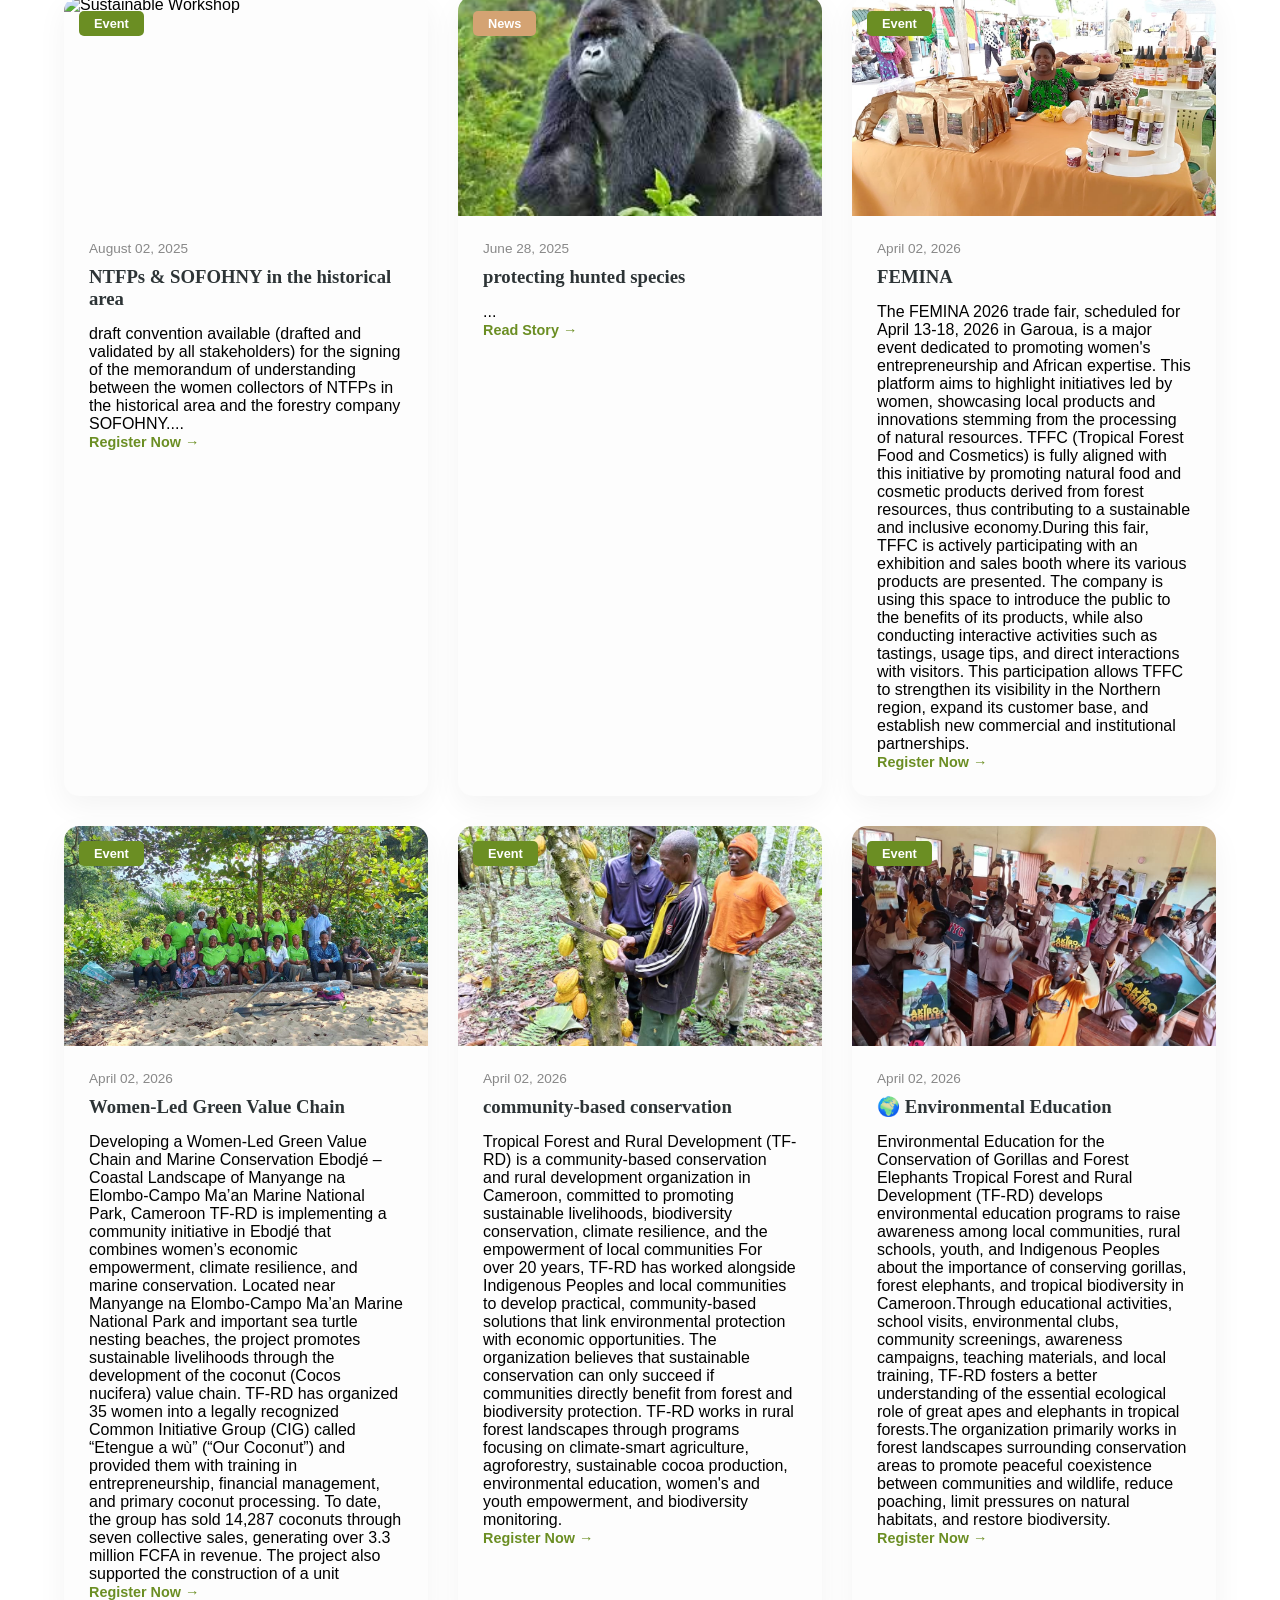
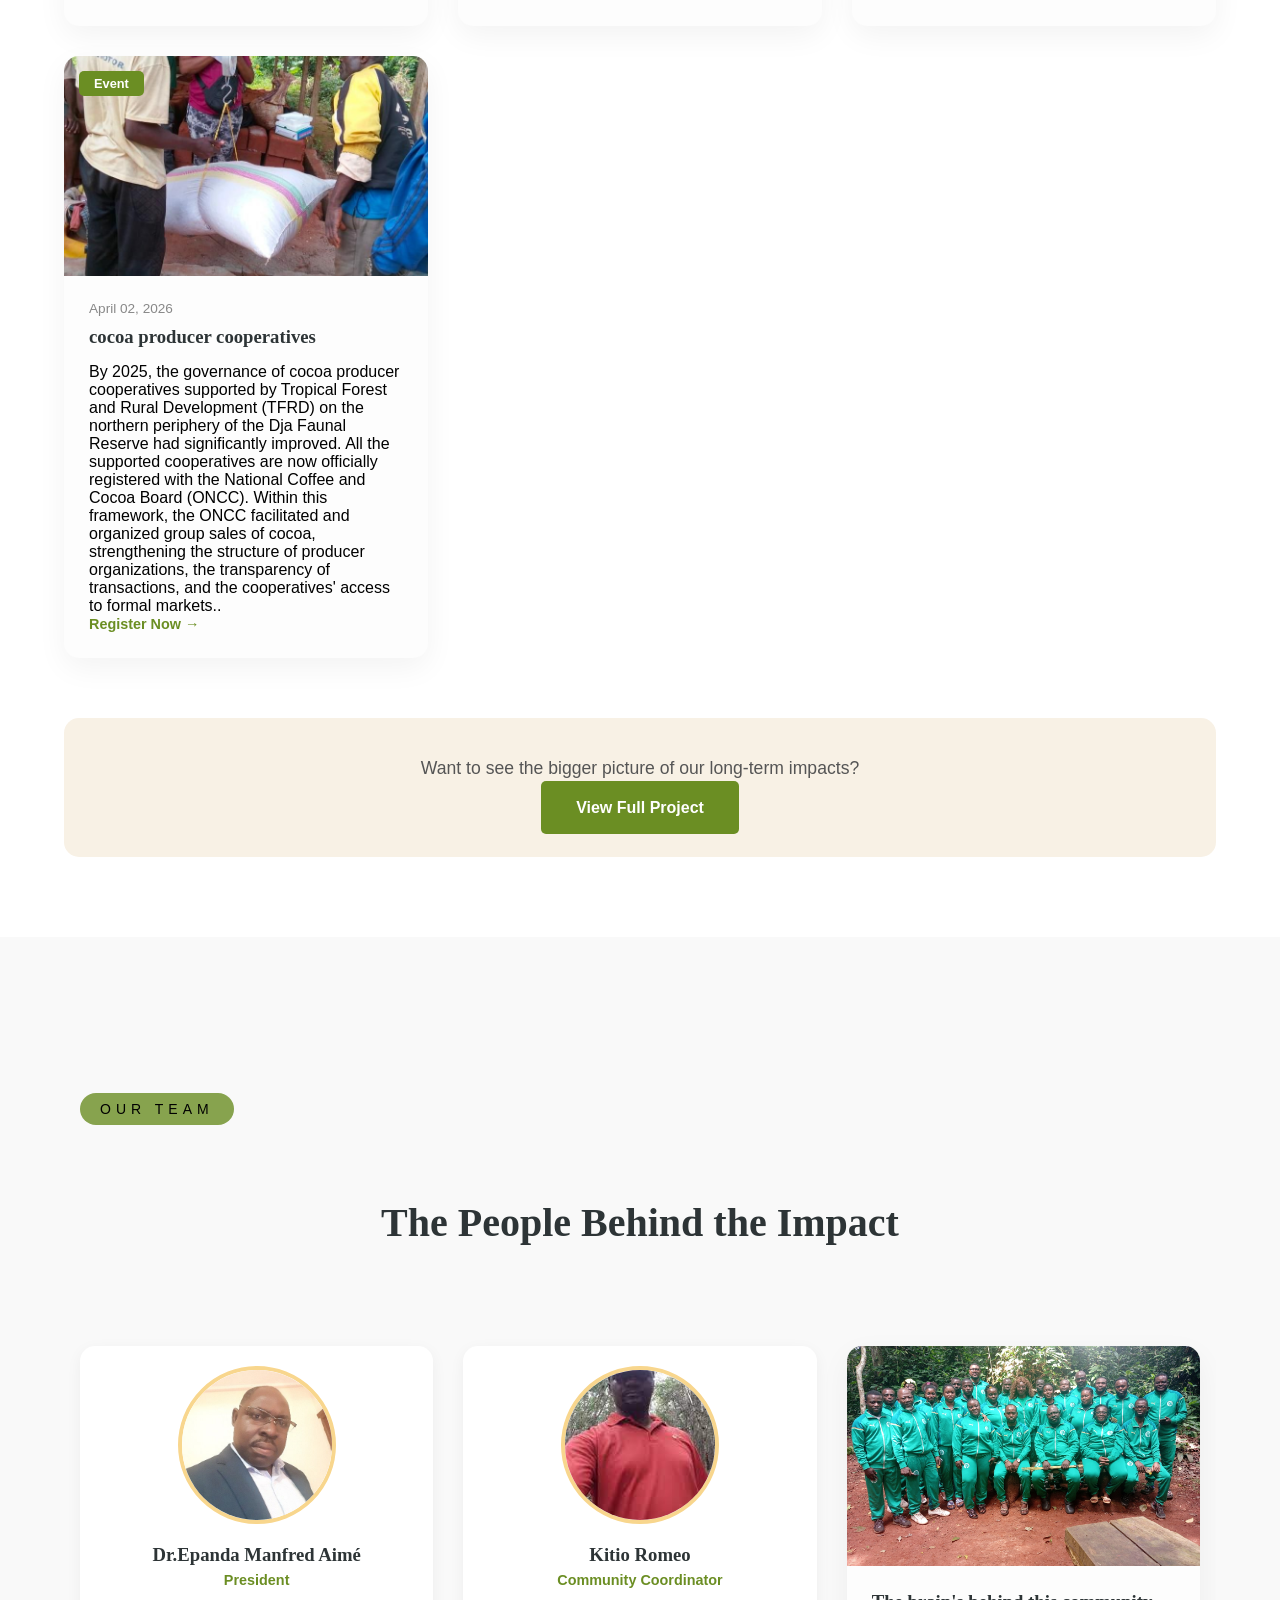
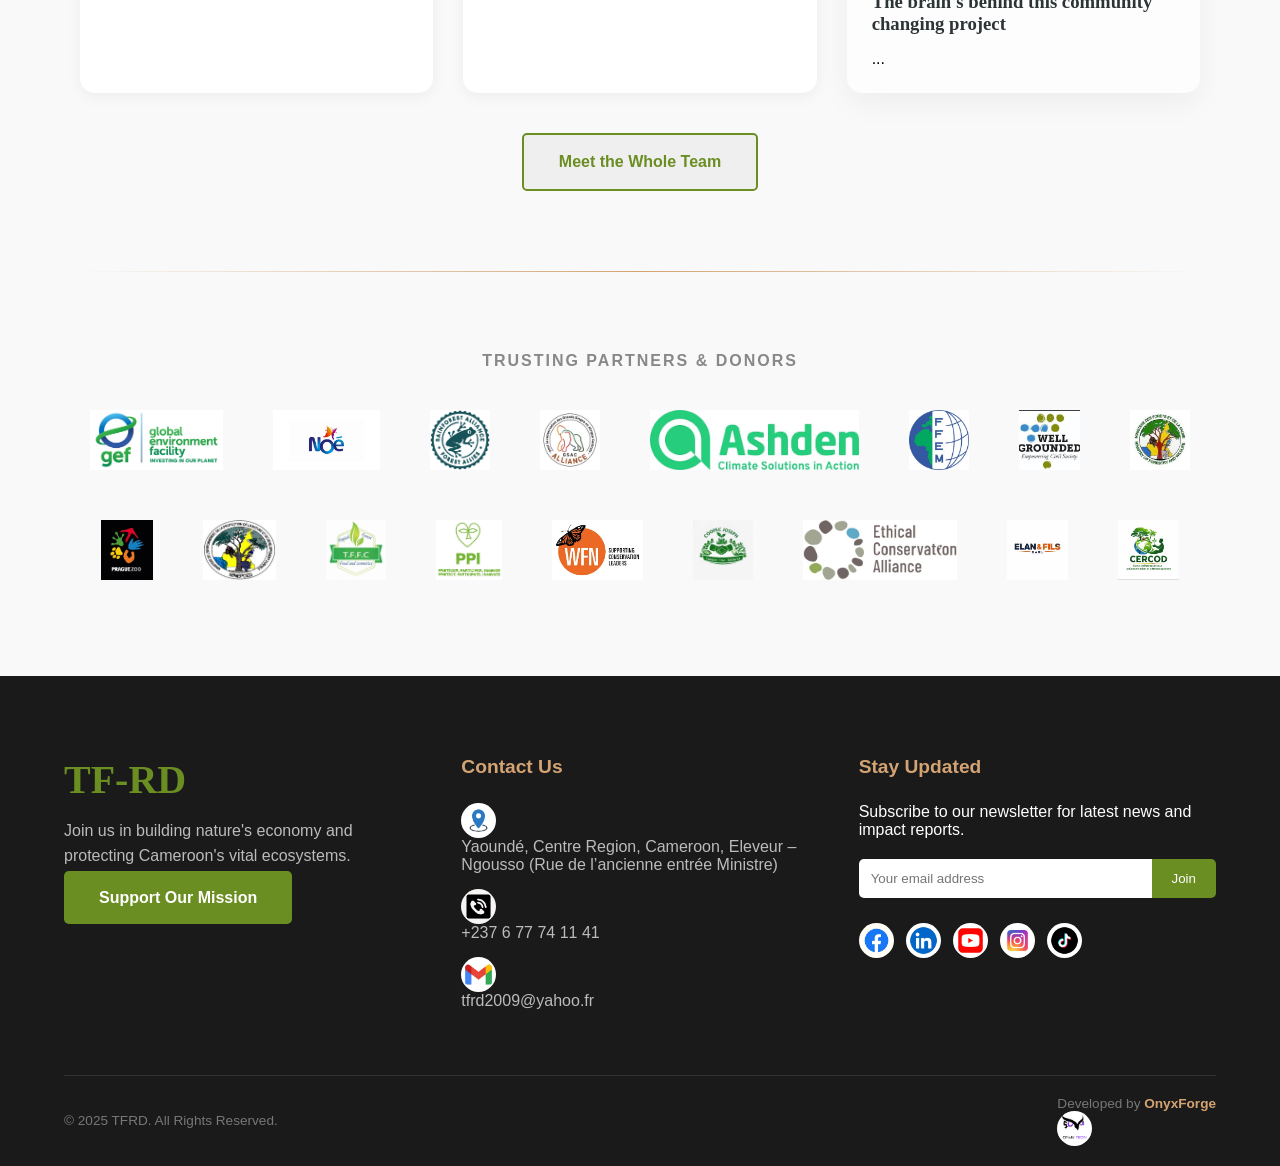
==== commit a7c4e86e: "latest updates on pages, image,video,projects,nav-bar,eco-turism" ====
--- a/index.html
+++ b/index.html
@@ -63,9 +63,7 @@
          <div class="hero-content" id="heroMain">
           <span class="welcome-tag">Welcome to TF-RD</span>
           <h1 class="hero-title">Tropical Forest and Rural Development <br><span>Together let's build nature's economy </span></h1>
-          <p class="hero-description">
-           By conserving ecosystems and protecting endangered species, TF-RD strengthens local communities, enhances resilience, and reduces poverty around Protected Areas.
-         </p>
+          <br><br><br><br><br>
       
          <div class="hero-btns">
           <a href="tourist.html" class="btn btn-primary">Eco-Turist</a>
@@ -145,7 +143,13 @@
 
             <article class="blog-card" data-category="event">
                 <div class="card-img-wrapper">
-                    <img src="IMAGE/event1.jpeg" alt="Sustainable Workshop">
+                    <iframe 
+                            src="https://www.youtube.com/embed/JdLdd7CFsqo" 
+                            title="h" 
+                            frameborder="0" 
+                            allow="accelerometer; autoplay; clipboard-write; encrypted-media; gyroscope; picture-in-picture; web-share" 
+                            allowfullscreen>
+                       </iframe>
                     <span class="card-tag tag-event">Event</span>
                 </div>
                 <div class="card-body">
@@ -157,9 +161,16 @@
                 </div>
             </article>
 
+
              <article class="blog-card" data-category="event">
                 <div class="card-img-wrapper">
-                    <video controls src="/IMAGE/top vid.mp4" alt="Sustainable Workshop">
+                    <iframe 
+                            src="https://www.youtube.com/embed/aEqrJtYlC0c" 
+                            title="Annual Sustainable rubber tree" 
+                            frameborder="0" 
+                            allow="accelerometer; autoplay; clipboard-write; encrypted-media; gyroscope; picture-in-picture; web-share" 
+                            allowfullscreen>
+                       </iframe>
                     <span class="card-tag tag-event">Event</span>
                 </div>
                 <div class="card-body">
@@ -173,14 +184,14 @@
 
             <article class="blog-card" data-category="events">
                 <div class="card-img-wrapper">
-                    <img src="IMAGE/event2.jpeg" alt="Sustainable Workshop">
-                    <span class="card-tag tag-event">Event</span>
-                </div>
-                <div class="card-body">
-                    <span class="post-date">August 02, 2025</span>
-                    <h3>Land allocated </h3>
+                    <img src="IMAGE/grow_up.jpeg" alt="Sustainable Workshop">
+                    <span class="card-tag tag-event">Event</span>
+                </div>
+                <div class="card-body">
+                    <span class="post-date">August 02, 2025</span>
+                    <h3>Land allocated for coconut cultivation</h3>
                     <p>2.9 hectares of old fallow land were developed
-                        for planting rubber trees, representing and avoided deforestation...</p>
+                        for planting coconut trees, representing and avoided deforestation...</p>
                     <a href="#" class="read-more">Register Now →</a>
                 </div>
             </article>
@@ -214,7 +225,7 @@
 
             <article class="blog-card" data-category="events">
                 <div class="card-img-wrapper">
-                    <img src="IMAGE/event4.jpg" alt="Sustainable Workshop">
+                    <img src="IMAGE/" alt="Sustainable Workshop">
                     <span class="card-tag tag-event">Event</span>
                 </div>
                 <div class="card-body">
@@ -246,8 +257,60 @@
                 </div>
                 <div class="card-body">
                     <span class="post-date">April 02, 2026</span>
-                    <h3>Exposition</h3>
-                    <p>Exposition of transformed product from TROPICAL FOREST FOOD AND Cosmetics(TF-FC)...</p>
+                    <h3>FEMINA</h3>
+                    <p>The FEMINA 2026 trade fair, scheduled for April 13-18, 2026 in Garoua, is a major event dedicated to promoting women's entrepreneurship and African expertise. This platform aims to highlight initiatives led by women, showcasing local products and innovations stemming from the processing of natural resources. TFFC (Tropical Forest Food and Cosmetics) is fully aligned with this initiative by promoting natural food and cosmetic products derived from forest resources, thus contributing to a sustainable and inclusive economy.During this fair, TFFC is actively participating with an exhibition and sales booth where its various products are presented. The company is using this space to introduce the public to the benefits of its products, while also conducting interactive activities such as tastings, usage tips, and direct interactions with visitors. This participation allows TFFC to strengthen its visibility in the Northern region, expand its customer base, and establish new commercial and institutional partnerships.</p>
+                    <a href="#" class="read-more">Register Now →</a>
+                </div>
+            </article>
+
+            <article class="blog-card" data-category="events">
+                <div class="card-img-wrapper">
+                    <img src="IMAGE/family_pic.jpeg" alt="Sustainable Workshop">
+                    <span class="card-tag tag-event">Event</span>
+                </div>
+                <div class="card-body">
+                    <span class="post-date">April 02, 2026</span>
+                    <h3>Women-Led Green Value Chain</h3>
+                    <p>Developing a Women-Led Green Value Chain and Marine Conservation Ebodjé – Coastal Landscape of Manyange na Elombo-Campo Ma’an Marine National Park, Cameroon TF-RD is implementing a community initiative in Ebodjé that combines women’s economic empowerment, climate resilience, and marine conservation. Located near Manyange na Elombo-Campo Ma’an Marine National Park and important sea turtle nesting beaches, the project promotes sustainable livelihoods through the development of the coconut (Cocos nucifera) value chain. TF-RD has organized 35 women into a legally recognized Common Initiative Group (CIG) called “Etengue a wù” (“Our Coconut”) and provided them with training in entrepreneurship, financial management, and primary coconut processing. To date, the group has sold 14,287 coconuts through seven collective sales, generating over 3.3 million FCFA in revenue. The project also supported the construction of a unit</p>
+                    <a href="#" class="read-more">Register Now →</a>
+                </div>
+            </article>
+
+             <article class="blog-card" data-category="events">
+                <div class="card-img-wrapper">
+                    <img src="IMAGE/old _coaco.jpeg" alt="Sustainable Workshop">
+                    <span class="card-tag tag-event">Event</span>
+                </div>
+                <div class="card-body">
+                    <span class="post-date">April 02, 2026</span>
+                    <h3>community-based conservation</h3>
+                    <p>Tropical Forest and Rural Development (TF-RD) is a community-based conservation and rural development organization in Cameroon, committed to promoting sustainable livelihoods, biodiversity conservation, climate resilience, and the empowerment of local communities For over 20 years, TF-RD has worked alongside Indigenous Peoples and local communities to develop practical, community-based solutions that link environmental protection with economic opportunities. The organization believes that sustainable conservation can only succeed if communities directly benefit from forest and biodiversity protection. TF-RD works in rural forest landscapes through programs focusing on climate-smart agriculture, agroforestry, sustainable cocoa production, environmental education, women's and youth empowerment, and biodiversity monitoring.</p>
+                    <a href="#" class="read-more">Register Now →</a>
+                </div>
+            </article>
+
+                <article class="blog-card" data-category="events">
+                    <div class="card-img-wrapper">
+                        <img src="IMAGE/stud_goril.jpeg" alt="Sustainable Workshop">
+                        <span class="card-tag tag-event">Event</span>
+                    </div>
+                    <div class="card-body">
+                        <span class="post-date">April 02, 2026</span>
+                        <h3>🌍 Environmental Education</h3>
+                        <p>Environmental Education for the Conservation of Gorillas and Forest Elephants Tropical Forest and Rural Development (TF-RD) develops environmental education programs to raise awareness among local communities, rural schools, youth, and Indigenous Peoples about the importance of conserving gorillas, forest elephants, and tropical biodiversity in Cameroon.Through educational activities, school visits, environmental clubs, community screenings, awareness campaigns, teaching materials, and local training, TF-RD fosters a better understanding of the essential ecological role of great apes and elephants in tropical forests.The organization primarily works in forest landscapes surrounding conservation areas to promote peaceful coexistence between communities and wildlife, reduce poaching, limit pressures on natural habitats, and restore biodiversity.</p>
+                        <a href="#" class="read-more">Register Now →</a>
+                    </div>
+                </article>
+                
+                 <article class="blog-card" data-category="events">
+                <div class="card-img-wrapper">
+                    <img src="IMAGE/WhatsApp Image 2026-05-22 at 1.24.58 PM.jpeg" alt="Sustainable Workshop">
+                    <span class="card-tag tag-event">Event</span>
+                </div>
+                <div class="card-body">
+                    <span class="post-date">April 02, 2026</span>
+                    <h3> cocoa producer cooperatives</h3>
+                    <p>By 2025, the governance of cocoa producer cooperatives supported by Tropical Forest and Rural Development (TFRD) on the northern periphery of the Dja Faunal Reserve had significantly improved. All the supported cooperatives are now officially registered with the National Coffee and Cocoa Board (ONCC). Within this framework, the ONCC facilitated and organized group sales of cocoa, strengthening the structure of producer organizations, the transparency of transactions, and the cooperatives' access to formal markets..</p>
                     <a href="#" class="read-more">Register Now →</a>
                 </div>
             </article>
--- a/style.css
+++ b/style.css
@@ -53,71 +53,77 @@
   position: -webkit-sticky;
   position: fixed;
   top: 0;
+  left: 0;
+  right: 0;
   z-index: 1000;
   background-color: white;
   box-shadow: #1a1a1a 0px 2px 4px;
-
 }
 .burger{
-    position:fixed;
-    position: -webkit-sticky;
-    margin-left: 250px;
+    position: fixed;
+    top: 12px;
+    right: 12px;
+    margin: 0;
     border: none;
     cursor: pointer;
     background-color: white;
     border-radius: 5px;
-    width: 100px;
+    width: 50px;
     height: 50px;
-    z-index: 1000;
+    z-index: 1001;
+    display: none;
 }
 
 .sidebar{
-    position:fixed;
-    position: -webkit-sticky;
+    position: fixed;
     top: 0;
     right: 0;
     height: 100vh;
-    width: 250px;
+    width: min(280px, 90vw);
     z-index: 999;
-    background-color: rgba(225, 225, );
+    background-color: rgba(225, 225, 225, 0.95);
     backdrop-filter: blur(10px);
     box-shadow: -10px 0 10px rgba(0, 0, 0, 0.2);
     display: none;
     flex-direction: column;
     align-items: flex-start;
     justify-content: flex-start;
+    padding: 1rem;
 }
 .sidebar li{
-    width: auto;
+    width: 100%;
+    margin-bottom: 0.75rem;
 }
 .sidebar a{
-    width: auto;
+    width: 100%;
+    display: block;
+    padding: 0.75rem 1rem;
 }
 .container{
     justify-content: center;
     display: grid;
     align-content: center;
-    overflow-x: scroll;
-
-    
+    overflow-x: hidden;
+    padding: 1rem;
 }
 .wrapper{
     display: flex;
     gap: 20px;
-    width: 400px;
-    overflow-x: scroll;
-    scroll-snap-type:proximity;
-    border-radius:14px;
+    width: 100%;
+    overflow-x: auto;
+    scroll-snap-type: x proximity;
+    border-radius: 14px;
     align-content: center;
-    
+    padding-bottom: 1rem;
 }
 .card{
     scroll-snap-align: center;
     box-sizing: border-box;
     padding: 20px 30px;
     flex-shrink: 0;
-    width: 400px;
-    background-color: rgba(250, 246, 246, 0.767);
+    width: min(400px, 100%);
+    max-width: 100%;
+    background-color: rgba(250, 246, 246, 0.95);
     border-radius: 14px;
     text-align: center;
     justify-content: center;
@@ -135,37 +141,69 @@
     box-sizing: border-box;
     padding: 20px 30px;
     flex-shrink: 0;
-    width: 400px;
+    width: min(400px, 100%);
+    max-width: 100%;
     border-radius: 14px;
     text-align: center;
     align-items: center;
 }
-.buttonX{
-    height: 9vh; 
-    width: 15vh;
+.buttonX,
+.buttonY{
+    min-width: 140px;
+    width: 100%;
+    max-width: 220px;
     border-radius: 35px;
     border-color: darkgoldenrod;
     backdrop-filter: blur(2px);
+}
+.buttonX{
+    height: 9vh;
     background-color: rgba(241, 241, 241, 0.055);
-    margin-right: 70px;
+    margin-right: 0;
 }
 .buttonY{
-    height: 9vh; 
-    width: 15vh;
-    border-radius: 35px;
-    border-color: darkgoldenrod;
-    backdrop-filter: blur(10px);
+    height: 9vh;
     background-color: rgb(233, 155, 12);
 }
 .menu-button{
     display: block;
 }
-@media(max-width:700px) {
+@media (max-width: 1000px) {
+    nav ul{
+        flex-wrap: wrap;
+        justify-content: center;
+    }
+    nav li{
+        margin: 0.25rem;
+    }
+    nav a{
+        padding: 0.75rem 16px;
+    }
+}
+
+@media (max-width: 700px) {
     .desktop-nav{
         display: none;
-    
-    }
-
+    }
+    .burger{
+        display: block;
+    }
+    .sidebar{
+        width: 100%;
+    }
+    .wrapper{
+        gap: 16px;
+    }
+    .card,
+    .card1{
+        padding: 16px;
+    }
+    .buttonX,
+    .buttonY{
+        min-width: auto;
+        width: 100%;
+        max-width: none;
+    }
 }
 
 /*hero styling */
@@ -276,14 +314,14 @@
 }
 
 .about-container {
-    max-width: 1200px;
+    max-width: auto;
     margin: 0 auto;
 }
 
 .about-grid {
     display: grid;
-    grid-template-columns: 1fr 1fr;
-    gap: 60px;
+    grid-template-columns: 1.5fr 1fr;
+    gap: 90px;
     align-items: center;
 }
 
@@ -303,8 +341,7 @@
 
 .mission-vision {
     display: grid;
-    grid-template-columns: 1fr 1fr;
-    gap: 20px;
+    gap: 30px;
     margin-bottom: 30px;
 }
 
@@ -504,6 +541,14 @@
     font-weight: bold;
 }
 
+/* Ensure the wrapper handles the embedded video dimensions */
+.card-img-wrapper iframe {
+    width: 100%;
+    height: 100%;
+    object-fit: cover;
+    border: none;
+}
+
 .tag-event { background: #6b8e23; }
 
 .card-body {
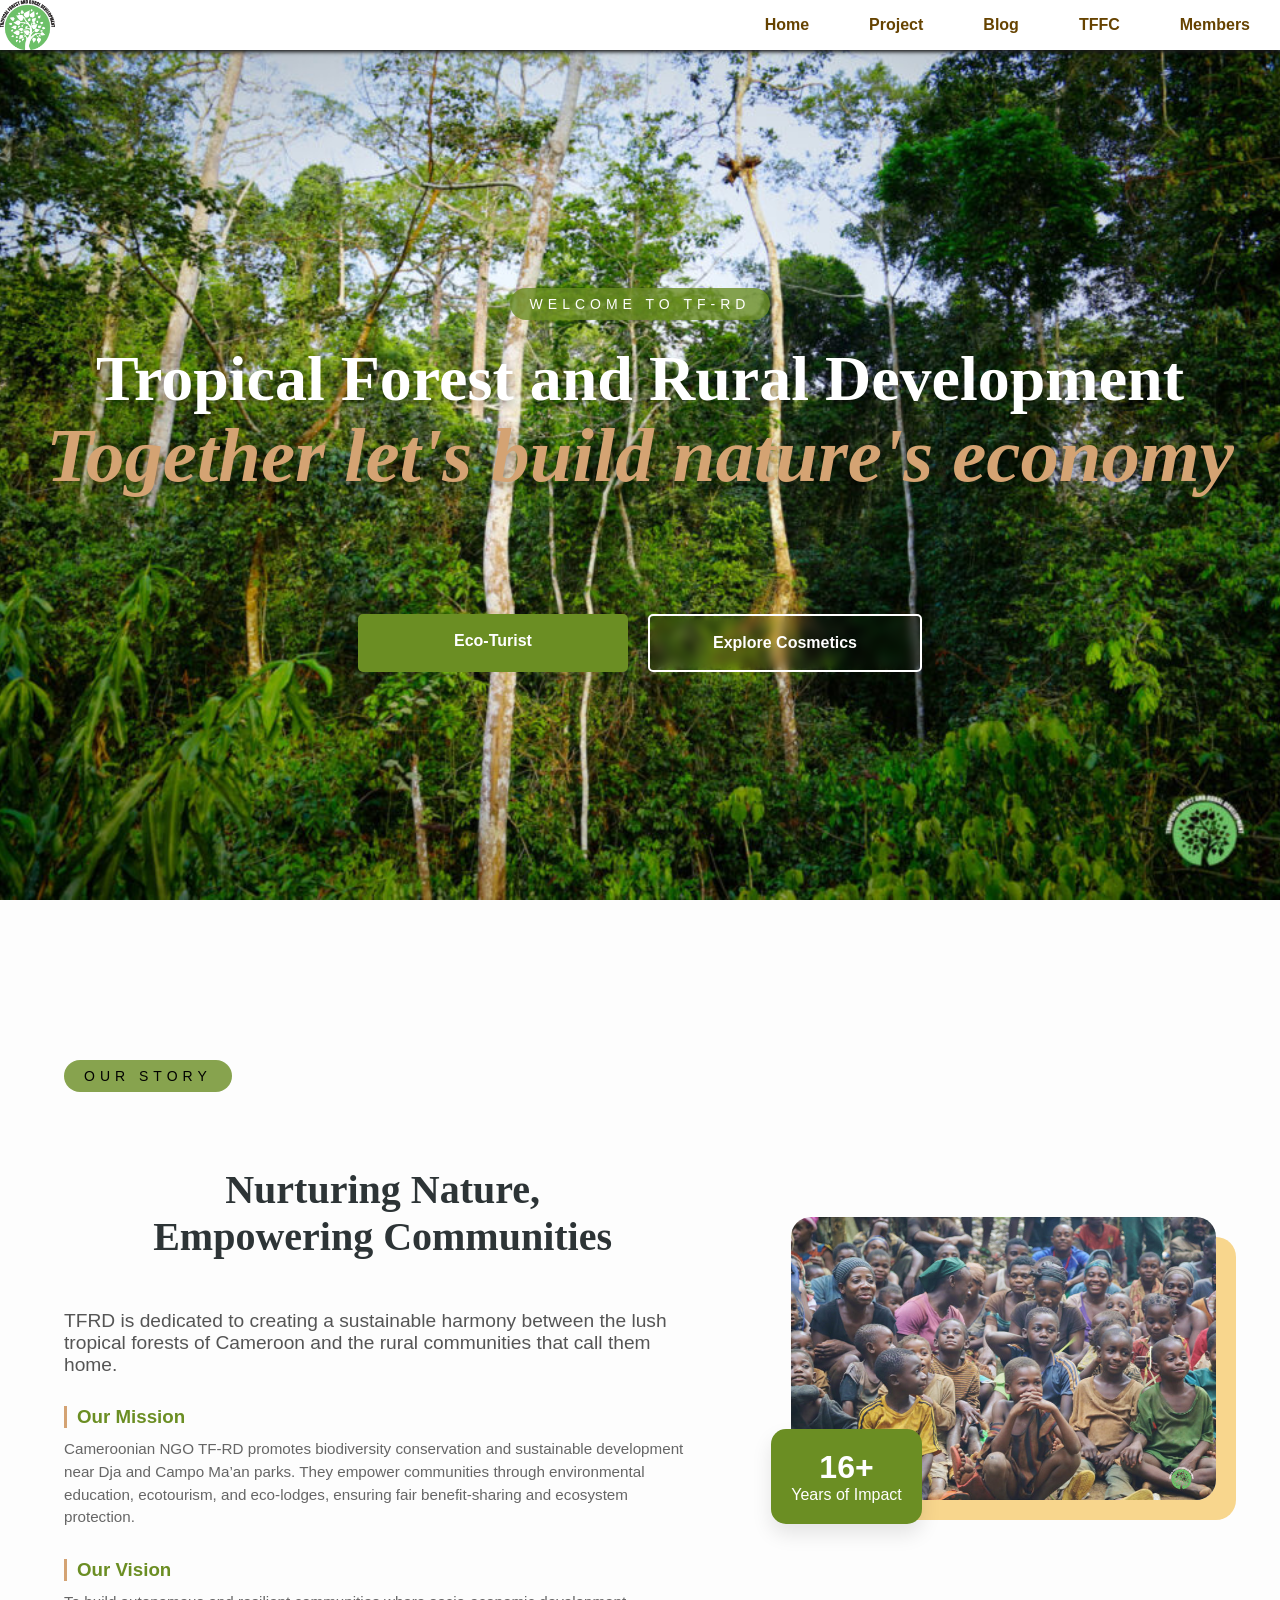
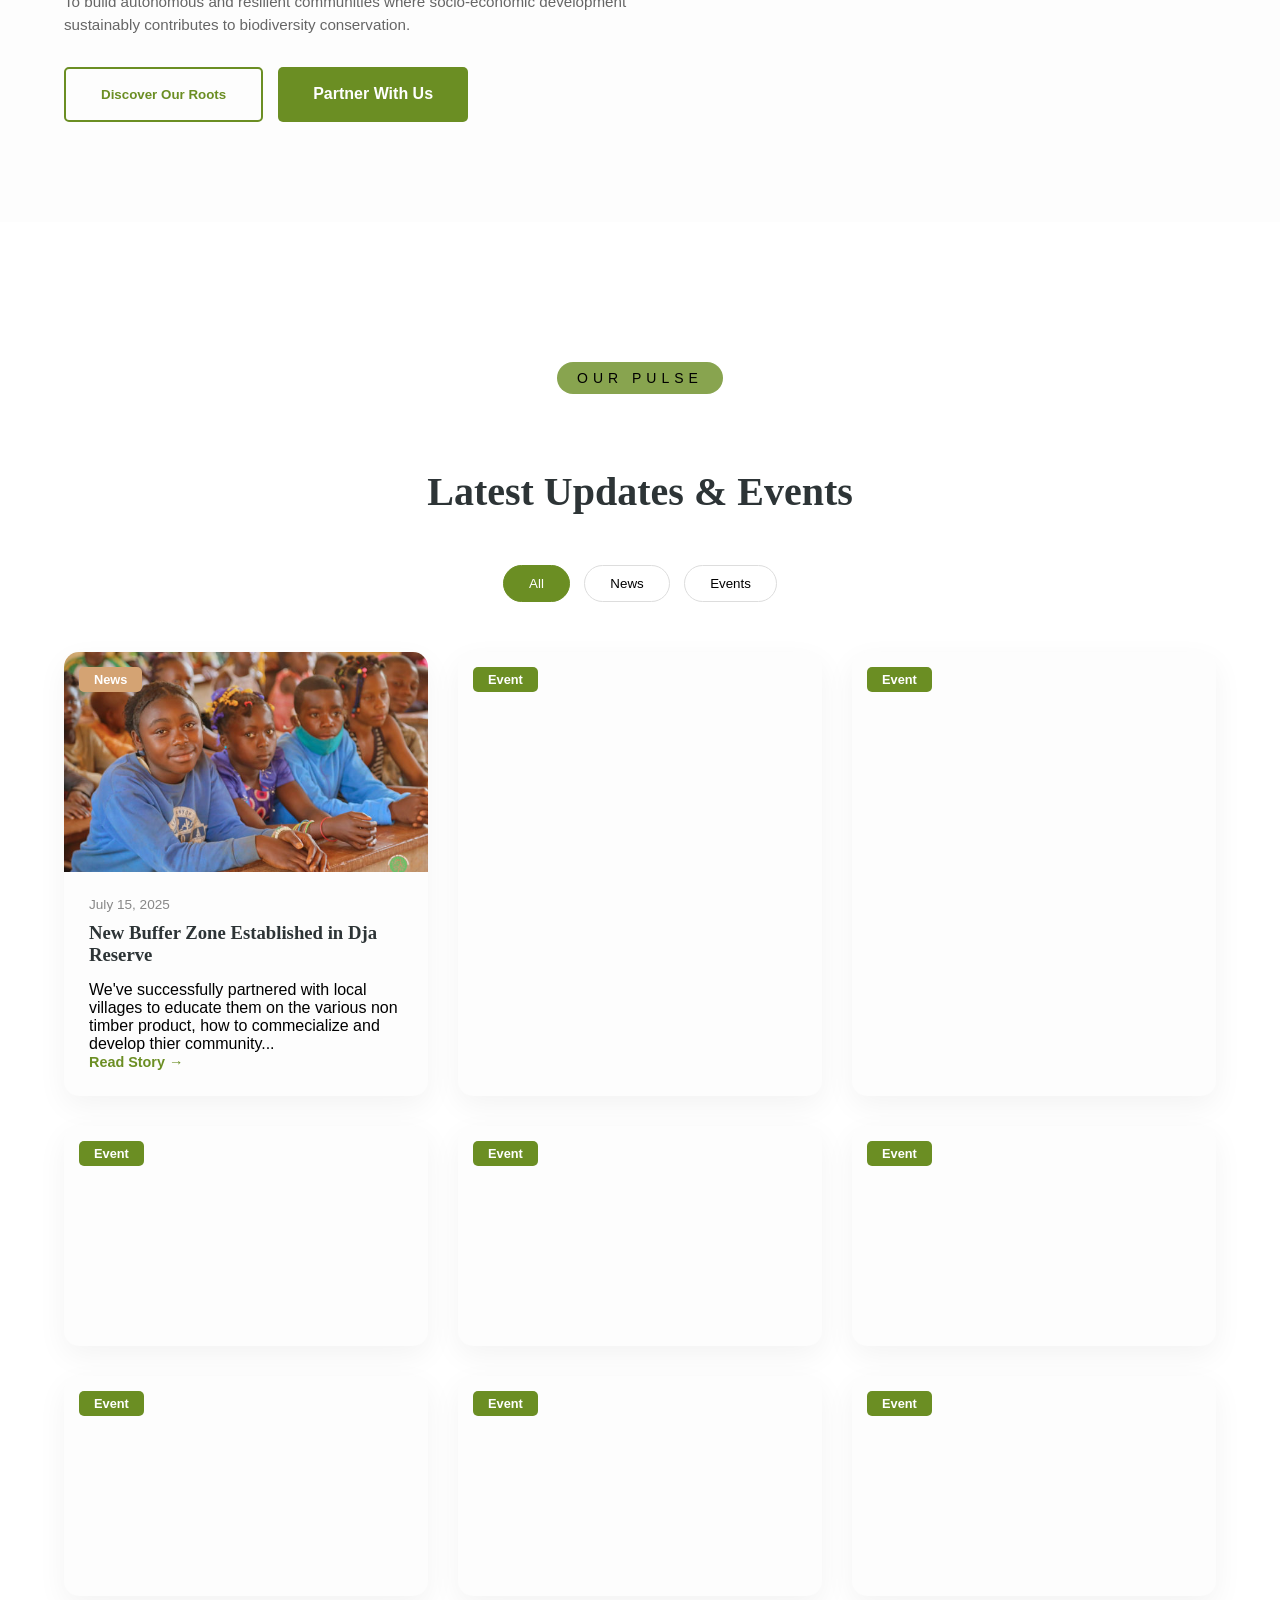
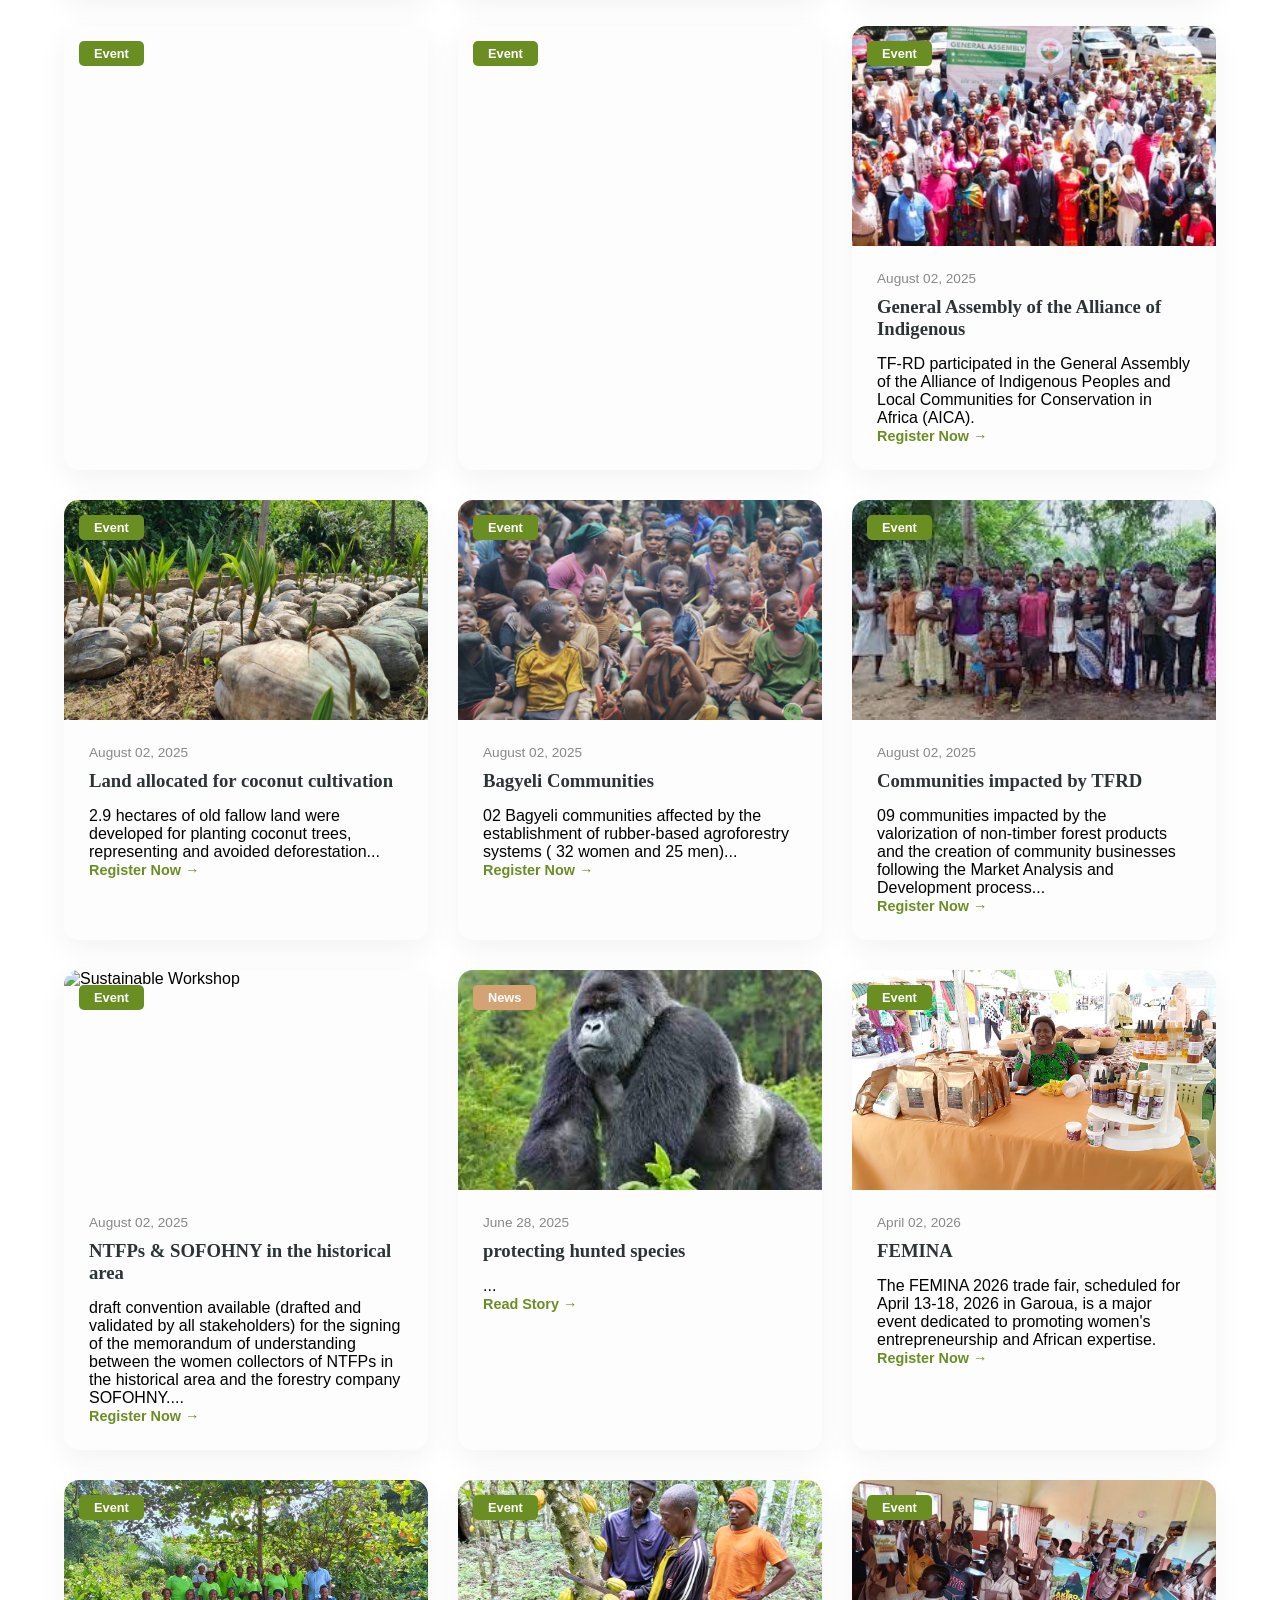
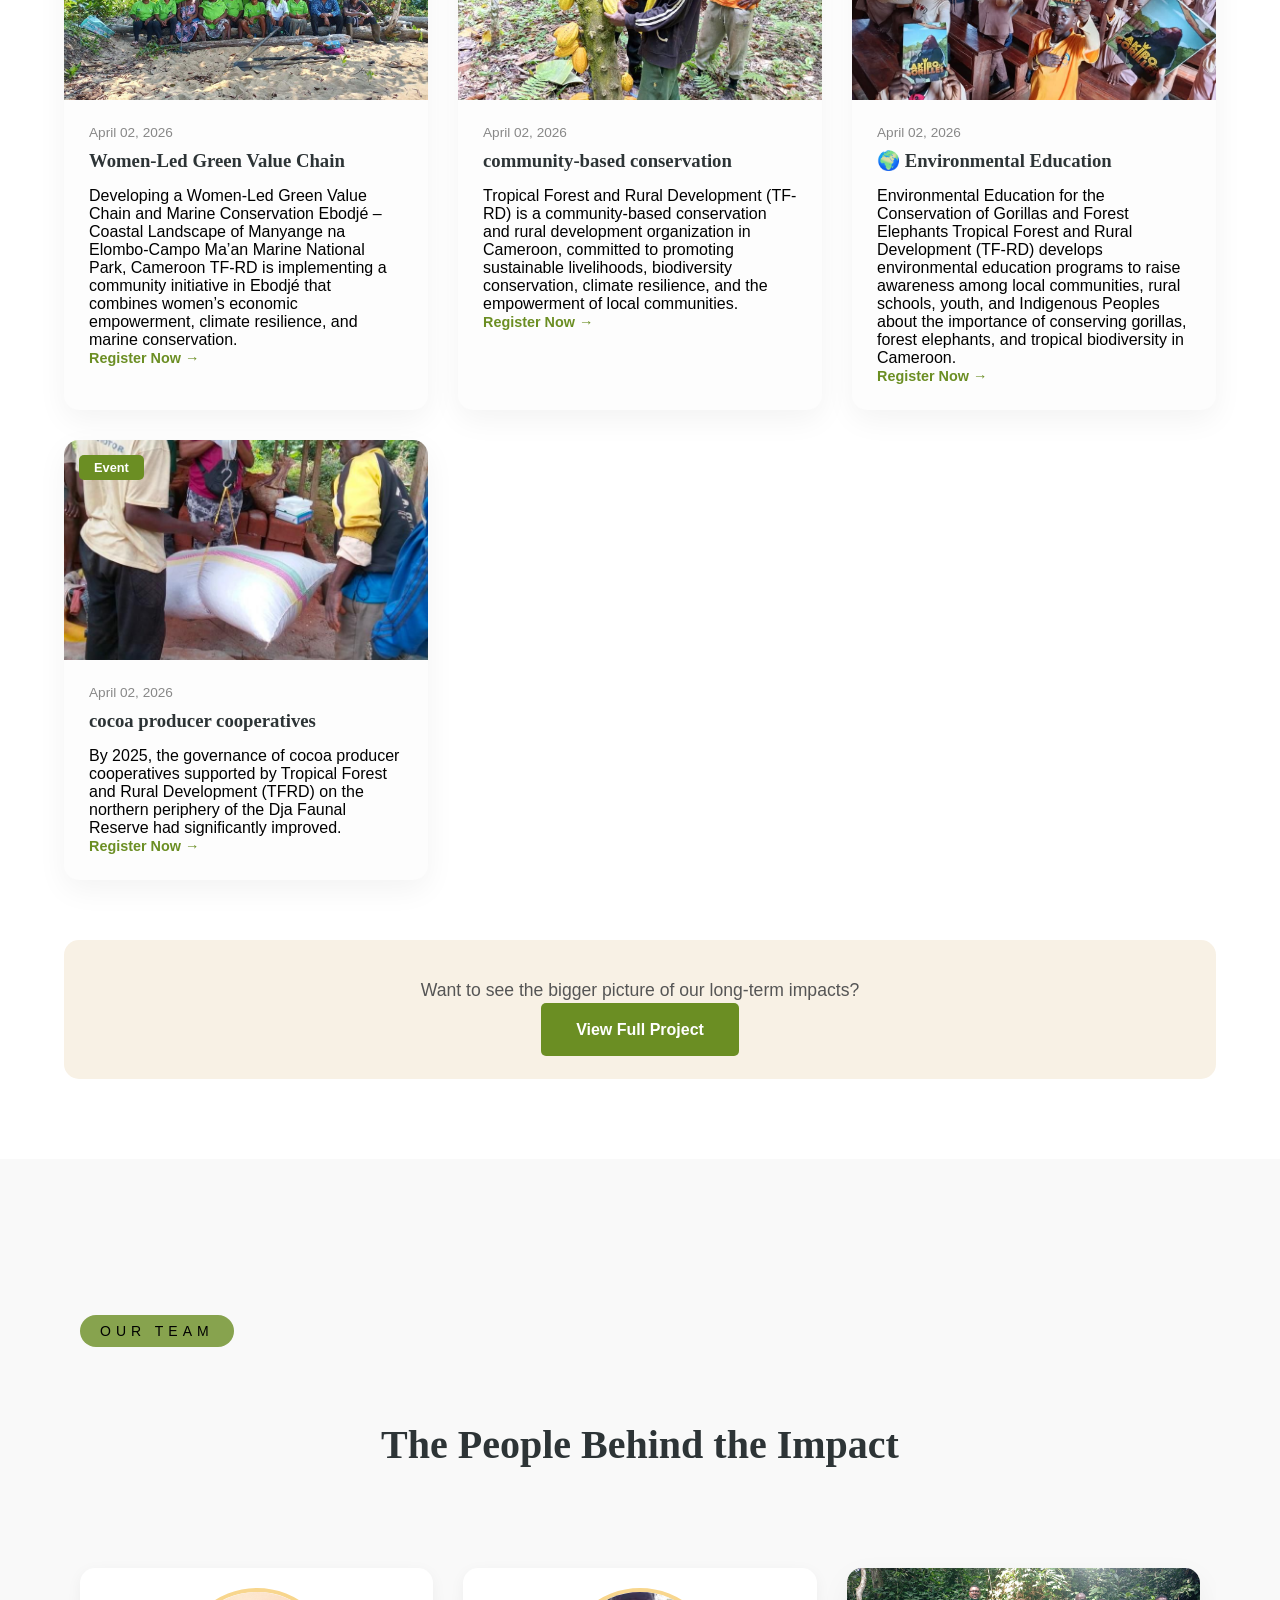
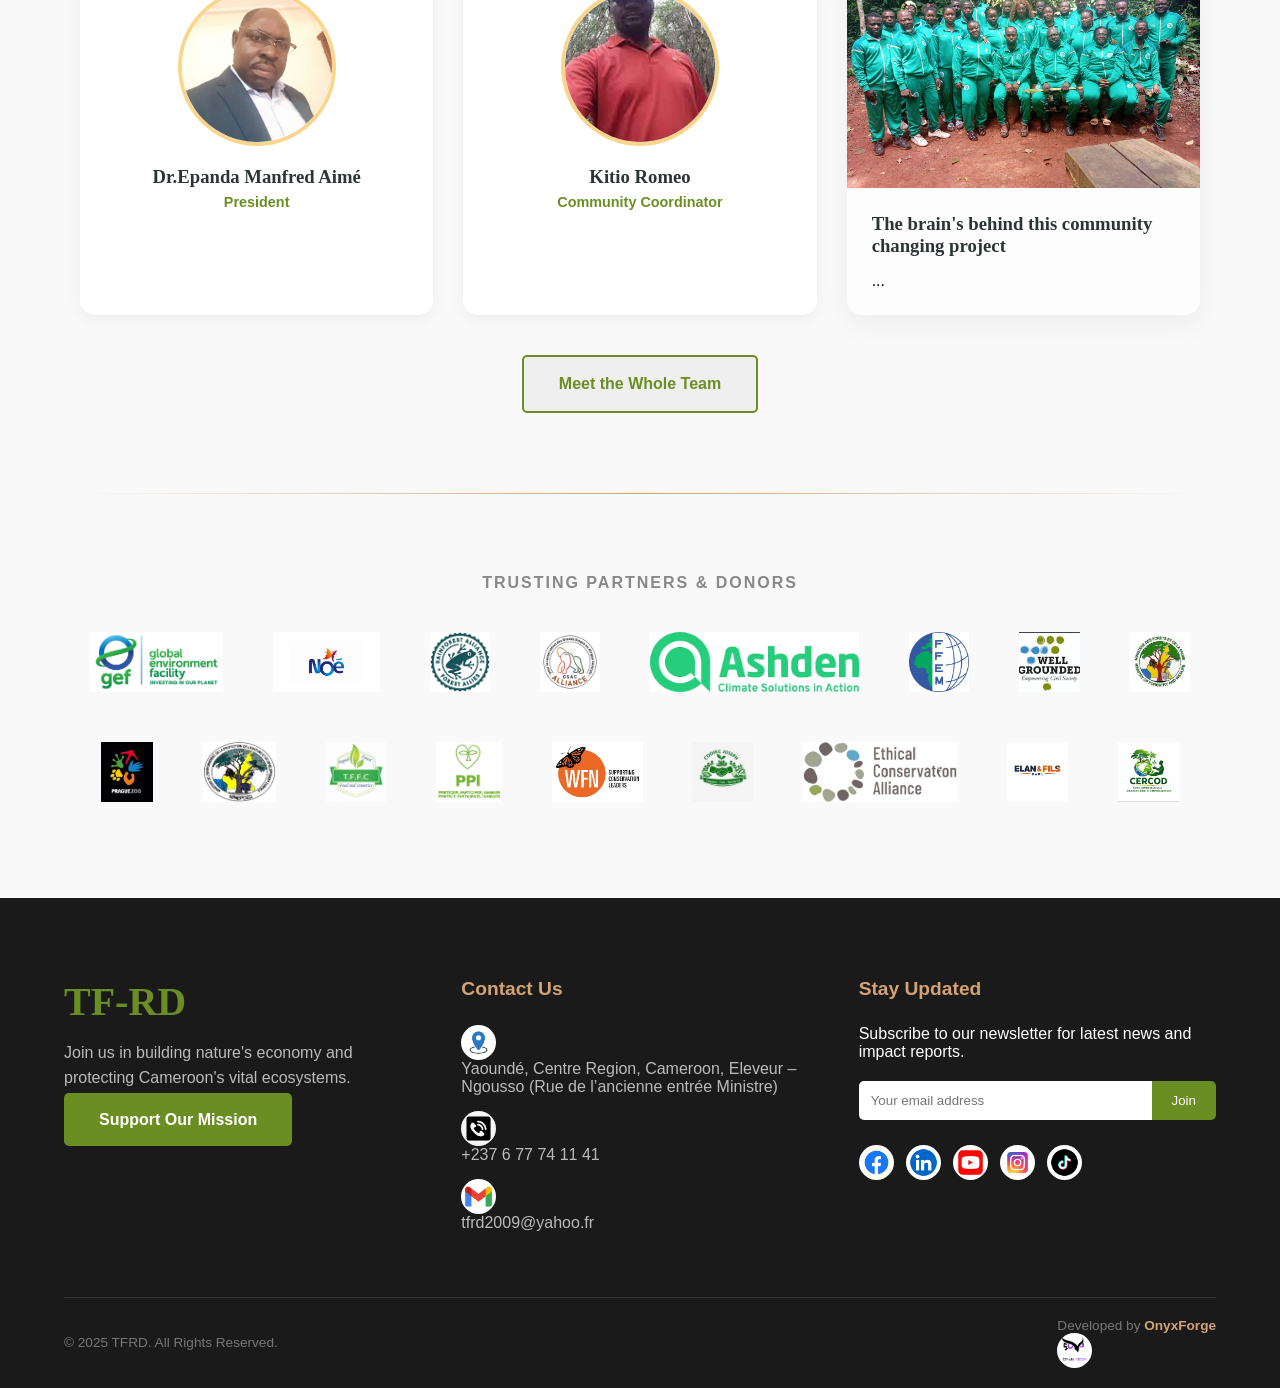
==== commit 46d3ec71: "video and text modification" ====
--- a/index.html
+++ b/index.html
@@ -141,6 +141,8 @@
                 </div>
             </article>
 
+           
+
             <article class="blog-card" data-category="event">
                 <div class="card-img-wrapper">
                     <iframe 
@@ -152,32 +154,148 @@
                        </iframe>
                     <span class="card-tag tag-event">Event</span>
                 </div>
+                
+            </article>
+
+
+             <article class="blog-card" data-category="event">
+                <div class="card-img-wrapper">
+                    <iframe 
+                            src="https://www.youtube.com/embed/aEqrJtYlC0c" 
+                            title="Annual Sustainable rubber tree" 
+                            frameborder="0" 
+                            allow="accelerometer; autoplay; clipboard-write; encrypted-media; gyroscope; picture-in-picture; web-share" 
+                            allowfullscreen>
+                       </iframe>
+                    <span class="card-tag tag-event">Event</span>
+                </div>
+                
+            </article>
+
+
+            <article class="blog-card" data-category="event">
+                <div class="card-img-wrapper">
+                    <iframe 
+                            src="https://youtube.com/embed/uHhLhNugzac" 
+                            title="Annual Sustainable rubber tree" 
+                            frameborder="0" 
+                            allow="accelerometer; autoplay; clipboard-write; encrypted-media; gyroscope; picture-in-picture; web-share" 
+                            allowfullscreen>
+                       </iframe>
+                    <span class="card-tag tag-event">Event</span>
+                </div>
+               
+            </article>
+
+             <article class="blog-card" data-category="event">
+                <div class="card-img-wrapper">
+                    <iframe 
+                            src="https://youtube.com/embed/_reQj7kzYJ4" 
+                            title="Annual Sustainable rubber tree" 
+                            frameborder="0" 
+                            allow="accelerometer; autoplay; clipboard-write; encrypted-media; gyroscope; picture-in-picture; web-share" 
+                            allowfullscreen>
+                       </iframe>
+                    <span class="card-tag tag-event">Event</span>
+                </div>
+                
+            </article>
+
+             <article class="blog-card" data-category="event">
+                <div class="card-img-wrapper">
+                    <iframe 
+                            src="https://youtube.com/embed/-WB7jrV67qo" 
+                            title="Annual Sustainable rubber tree" 
+                            frameborder="0" 
+                            allow="accelerometer; autoplay; clipboard-write; encrypted-media; gyroscope; picture-in-picture; web-share" 
+                            allowfullscreen>
+                       </iframe>
+                    <span class="card-tag tag-event">Event</span>
+                </div>
+               
+            </article>
+
+            <article class="blog-card" data-category="event">
+                <div class="card-img-wrapper">
+                    <iframe 
+                            src="https://youtube.com/embed/EOhq4Evjs7M" 
+                            title="Annual Sustainable rubber tree" 
+                            frameborder="0" 
+                            allow="accelerometer; autoplay; clipboard-write; encrypted-media; gyroscope; picture-in-picture; web-share" 
+                            allowfullscreen>
+                       </iframe>
+                    <span class="card-tag tag-event">Event</span>
+                </div>
+                
+            </article>
+
+            <article class="blog-card" data-category="event">
+                <div class="card-img-wrapper">
+                    <iframe 
+                            src="https://youtube.com/embed/iP2K4L__GiE" 
+                            title="Annual Sustainable rubber tree" 
+                            frameborder="0" 
+                            allow="accelerometer; autoplay; clipboard-write; encrypted-media; gyroscope; picture-in-picture; web-share" 
+                            allowfullscreen>
+                       </iframe>
+                    <span class="card-tag tag-event">Event</span>
+                </div>
+                
+            </article>
+
+            <article class="blog-card" data-category="event">
+                <div class="card-img-wrapper">
+                    <iframe 
+                            src="https://youtube.com/embed/ICVfpruTDHo" 
+                            title="Annual Sustainable rubber tree" 
+                            frameborder="0" 
+                            allow="accelerometer; autoplay; clipboard-write; encrypted-media; gyroscope; picture-in-picture; web-share" 
+                            allowfullscreen>
+                       </iframe>
+                    <span class="card-tag tag-event">Event</span>
+                </div>
+                
+            </article>
+
+            <article class="blog-card" data-category="event">
+                <div class="card-img-wrapper">
+                    <iframe 
+                            src="https://youtube.com/embed/xm2X-YSpLs4" 
+                            title="Annual Sustainable rubber tree" 
+                            frameborder="0" 
+                            allow="accelerometer; autoplay; clipboard-write; encrypted-media; gyroscope; picture-in-picture; web-share" 
+                            allowfullscreen>
+                       </iframe>
+                    <span class="card-tag tag-event">Event</span>
+                </div>
+                
+            </article>
+
+
+
+             <article class="blog-card" data-category="event">
+                <div class="card-img-wrapper">
+                    <iframe 
+                            src="https://youtube.com/embed/E5F5eCIPzNU?si=L5vSstTiG37Hdtdy" 
+                            title="Annual Sustainable rubber tree" 
+                            frameborder="0" 
+                            allow="accelerometer; autoplay; clipboard-write; encrypted-media; gyroscope; picture-in-picture; web-share" 
+                            allowfullscreen>
+                       </iframe>
+                    <span class="card-tag tag-event">Event</span>
+                </div>
+                
+            </article>
+
+             <article class="blog-card" data-category="events">
+                <div class="card-img-wrapper">
+                    <img src="IMAGE/l’Assemblée Générale de l’AICA.jpeg" alt="Sustainable Workshop">
+                    <span class="card-tag tag-event">Event</span>
+                </div>
                 <div class="card-body">
                     <span class="post-date">August 02, 2025</span>
-                    <h3>Annual Sustainable rubber tree</h3>
-                    <p> 1200 rubber tree seedlings planted in the old towns
-                        around the periphery of Campo Ma'an National Park...</p>
-                    <a href="#" class="read-more">Register Now →</a>
-                </div>
-            </article>
-
-
-             <article class="blog-card" data-category="event">
-                <div class="card-img-wrapper">
-                    <iframe 
-                            src="https://www.youtube.com/embed/aEqrJtYlC0c" 
-                            title="Annual Sustainable rubber tree" 
-                            frameborder="0" 
-                            allow="accelerometer; autoplay; clipboard-write; encrypted-media; gyroscope; picture-in-picture; web-share" 
-                            allowfullscreen>
-                       </iframe>
-                    <span class="card-tag tag-event">Event</span>
-                </div>
-                <div class="card-body">
-                    <span class="post-date">August 02, 2025</span>
-                    <h3>Annual Sustainable rubber tree</h3>
-                    <p> 1200 rubber tree seedlings planted in the old towns
-                        around the periphery of Campo Ma'an National Park...</p>
+                    <h3>General Assembly of the Alliance of Indigenous </h3>
+                    <p>TF-RD participated in the General Assembly of the Alliance of Indigenous Peoples and Local Communities for Conservation in Africa (AICA).</p>
                     <a href="#" class="read-more">Register Now →</a>
                 </div>
             </article>
@@ -258,7 +376,7 @@
                 <div class="card-body">
                     <span class="post-date">April 02, 2026</span>
                     <h3>FEMINA</h3>
-                    <p>The FEMINA 2026 trade fair, scheduled for April 13-18, 2026 in Garoua, is a major event dedicated to promoting women's entrepreneurship and African expertise. This platform aims to highlight initiatives led by women, showcasing local products and innovations stemming from the processing of natural resources. TFFC (Tropical Forest Food and Cosmetics) is fully aligned with this initiative by promoting natural food and cosmetic products derived from forest resources, thus contributing to a sustainable and inclusive economy.During this fair, TFFC is actively participating with an exhibition and sales booth where its various products are presented. The company is using this space to introduce the public to the benefits of its products, while also conducting interactive activities such as tastings, usage tips, and direct interactions with visitors. This participation allows TFFC to strengthen its visibility in the Northern region, expand its customer base, and establish new commercial and institutional partnerships.</p>
+                    <p>The FEMINA 2026 trade fair, scheduled for April 13-18, 2026 in Garoua, is a major event dedicated to promoting women's entrepreneurship and African expertise.</p>
                     <a href="#" class="read-more">Register Now →</a>
                 </div>
             </article>
@@ -271,7 +389,7 @@
                 <div class="card-body">
                     <span class="post-date">April 02, 2026</span>
                     <h3>Women-Led Green Value Chain</h3>
-                    <p>Developing a Women-Led Green Value Chain and Marine Conservation Ebodjé – Coastal Landscape of Manyange na Elombo-Campo Ma’an Marine National Park, Cameroon TF-RD is implementing a community initiative in Ebodjé that combines women’s economic empowerment, climate resilience, and marine conservation. Located near Manyange na Elombo-Campo Ma’an Marine National Park and important sea turtle nesting beaches, the project promotes sustainable livelihoods through the development of the coconut (Cocos nucifera) value chain. TF-RD has organized 35 women into a legally recognized Common Initiative Group (CIG) called “Etengue a wù” (“Our Coconut”) and provided them with training in entrepreneurship, financial management, and primary coconut processing. To date, the group has sold 14,287 coconuts through seven collective sales, generating over 3.3 million FCFA in revenue. The project also supported the construction of a unit</p>
+                    <p>Developing a Women-Led Green Value Chain and Marine Conservation Ebodjé – Coastal Landscape of Manyange na Elombo-Campo Ma’an Marine National Park, Cameroon TF-RD is implementing a community initiative in Ebodjé that combines women’s economic empowerment, climate resilience, and marine conservation.</p>
                     <a href="#" class="read-more">Register Now →</a>
                 </div>
             </article>
@@ -284,7 +402,7 @@
                 <div class="card-body">
                     <span class="post-date">April 02, 2026</span>
                     <h3>community-based conservation</h3>
-                    <p>Tropical Forest and Rural Development (TF-RD) is a community-based conservation and rural development organization in Cameroon, committed to promoting sustainable livelihoods, biodiversity conservation, climate resilience, and the empowerment of local communities For over 20 years, TF-RD has worked alongside Indigenous Peoples and local communities to develop practical, community-based solutions that link environmental protection with economic opportunities. The organization believes that sustainable conservation can only succeed if communities directly benefit from forest and biodiversity protection. TF-RD works in rural forest landscapes through programs focusing on climate-smart agriculture, agroforestry, sustainable cocoa production, environmental education, women's and youth empowerment, and biodiversity monitoring.</p>
+                    <p>Tropical Forest and Rural Development (TF-RD) is a community-based conservation and rural development organization in Cameroon, committed to promoting sustainable livelihoods, biodiversity conservation, climate resilience, and the empowerment of local communities.</p>
                     <a href="#" class="read-more">Register Now →</a>
                 </div>
             </article>
@@ -297,7 +415,7 @@
                     <div class="card-body">
                         <span class="post-date">April 02, 2026</span>
                         <h3>🌍 Environmental Education</h3>
-                        <p>Environmental Education for the Conservation of Gorillas and Forest Elephants Tropical Forest and Rural Development (TF-RD) develops environmental education programs to raise awareness among local communities, rural schools, youth, and Indigenous Peoples about the importance of conserving gorillas, forest elephants, and tropical biodiversity in Cameroon.Through educational activities, school visits, environmental clubs, community screenings, awareness campaigns, teaching materials, and local training, TF-RD fosters a better understanding of the essential ecological role of great apes and elephants in tropical forests.The organization primarily works in forest landscapes surrounding conservation areas to promote peaceful coexistence between communities and wildlife, reduce poaching, limit pressures on natural habitats, and restore biodiversity.</p>
+                        <p>Environmental Education for the Conservation of Gorillas and Forest Elephants Tropical Forest and Rural Development (TF-RD) develops environmental education programs to raise awareness among local communities, rural schools, youth, and Indigenous Peoples about the importance of conserving gorillas, forest elephants, and tropical biodiversity in Cameroon.</p>
                         <a href="#" class="read-more">Register Now →</a>
                     </div>
                 </article>
@@ -310,7 +428,7 @@
                 <div class="card-body">
                     <span class="post-date">April 02, 2026</span>
                     <h3> cocoa producer cooperatives</h3>
-                    <p>By 2025, the governance of cocoa producer cooperatives supported by Tropical Forest and Rural Development (TFRD) on the northern periphery of the Dja Faunal Reserve had significantly improved. All the supported cooperatives are now officially registered with the National Coffee and Cocoa Board (ONCC). Within this framework, the ONCC facilitated and organized group sales of cocoa, strengthening the structure of producer organizations, the transparency of transactions, and the cooperatives' access to formal markets..</p>
+                    <p>By 2025, the governance of cocoa producer cooperatives supported by Tropical Forest and Rural Development (TFRD) on the northern periphery of the Dja Faunal Reserve had significantly improved.</p>
                     <a href="#" class="read-more">Register Now →</a>
                 </div>
             </article>
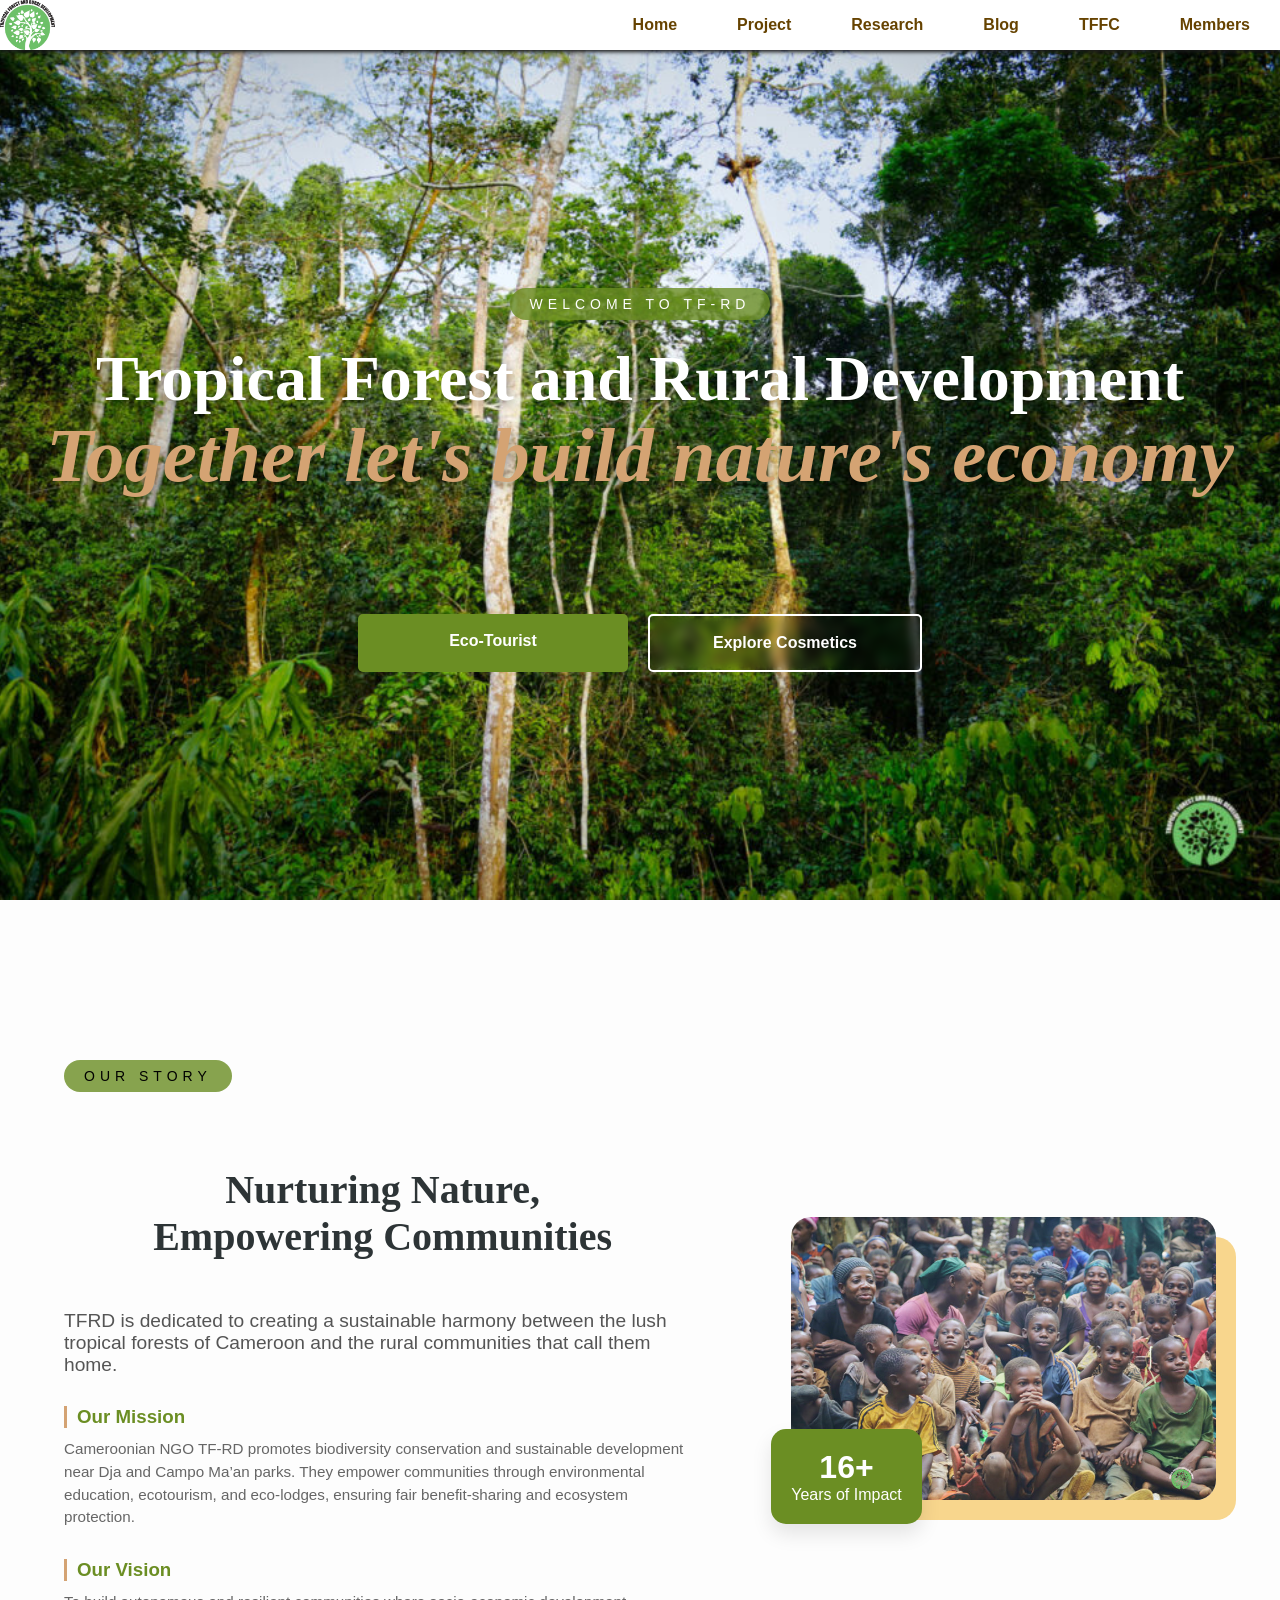
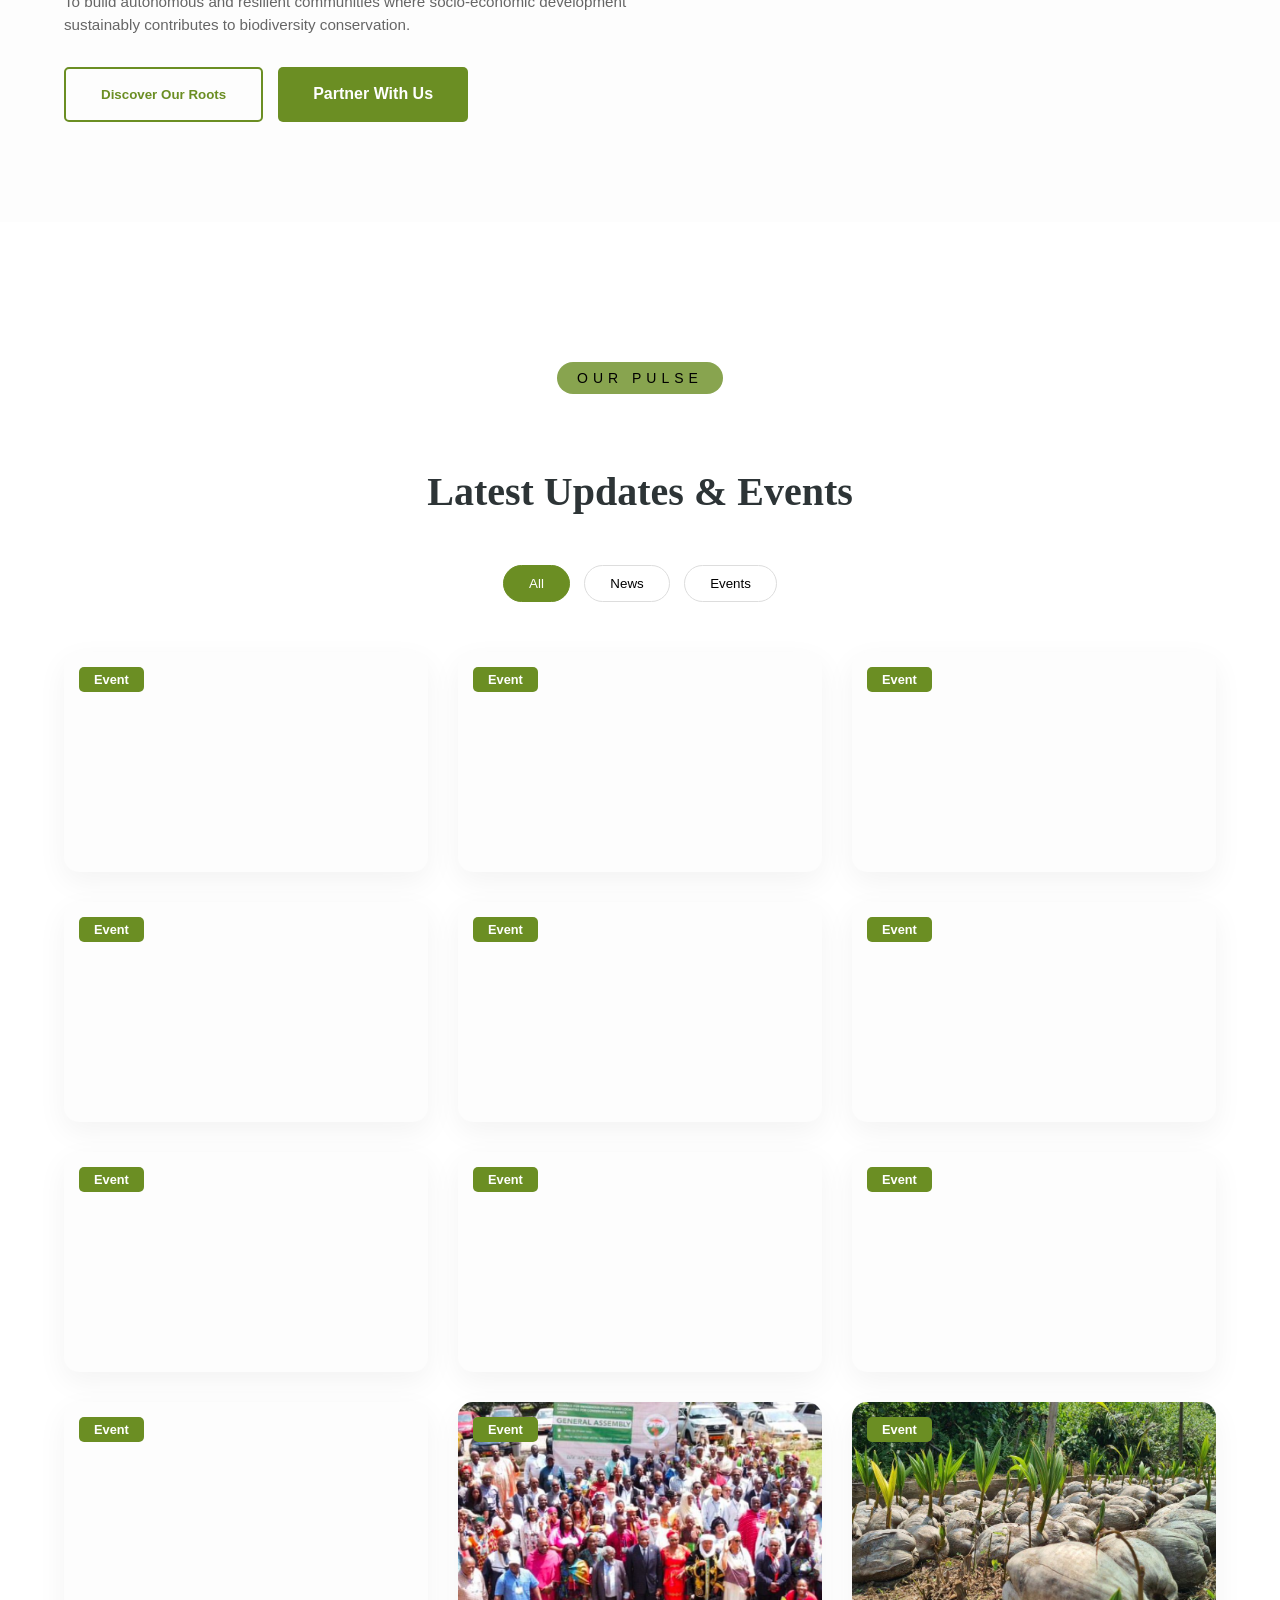
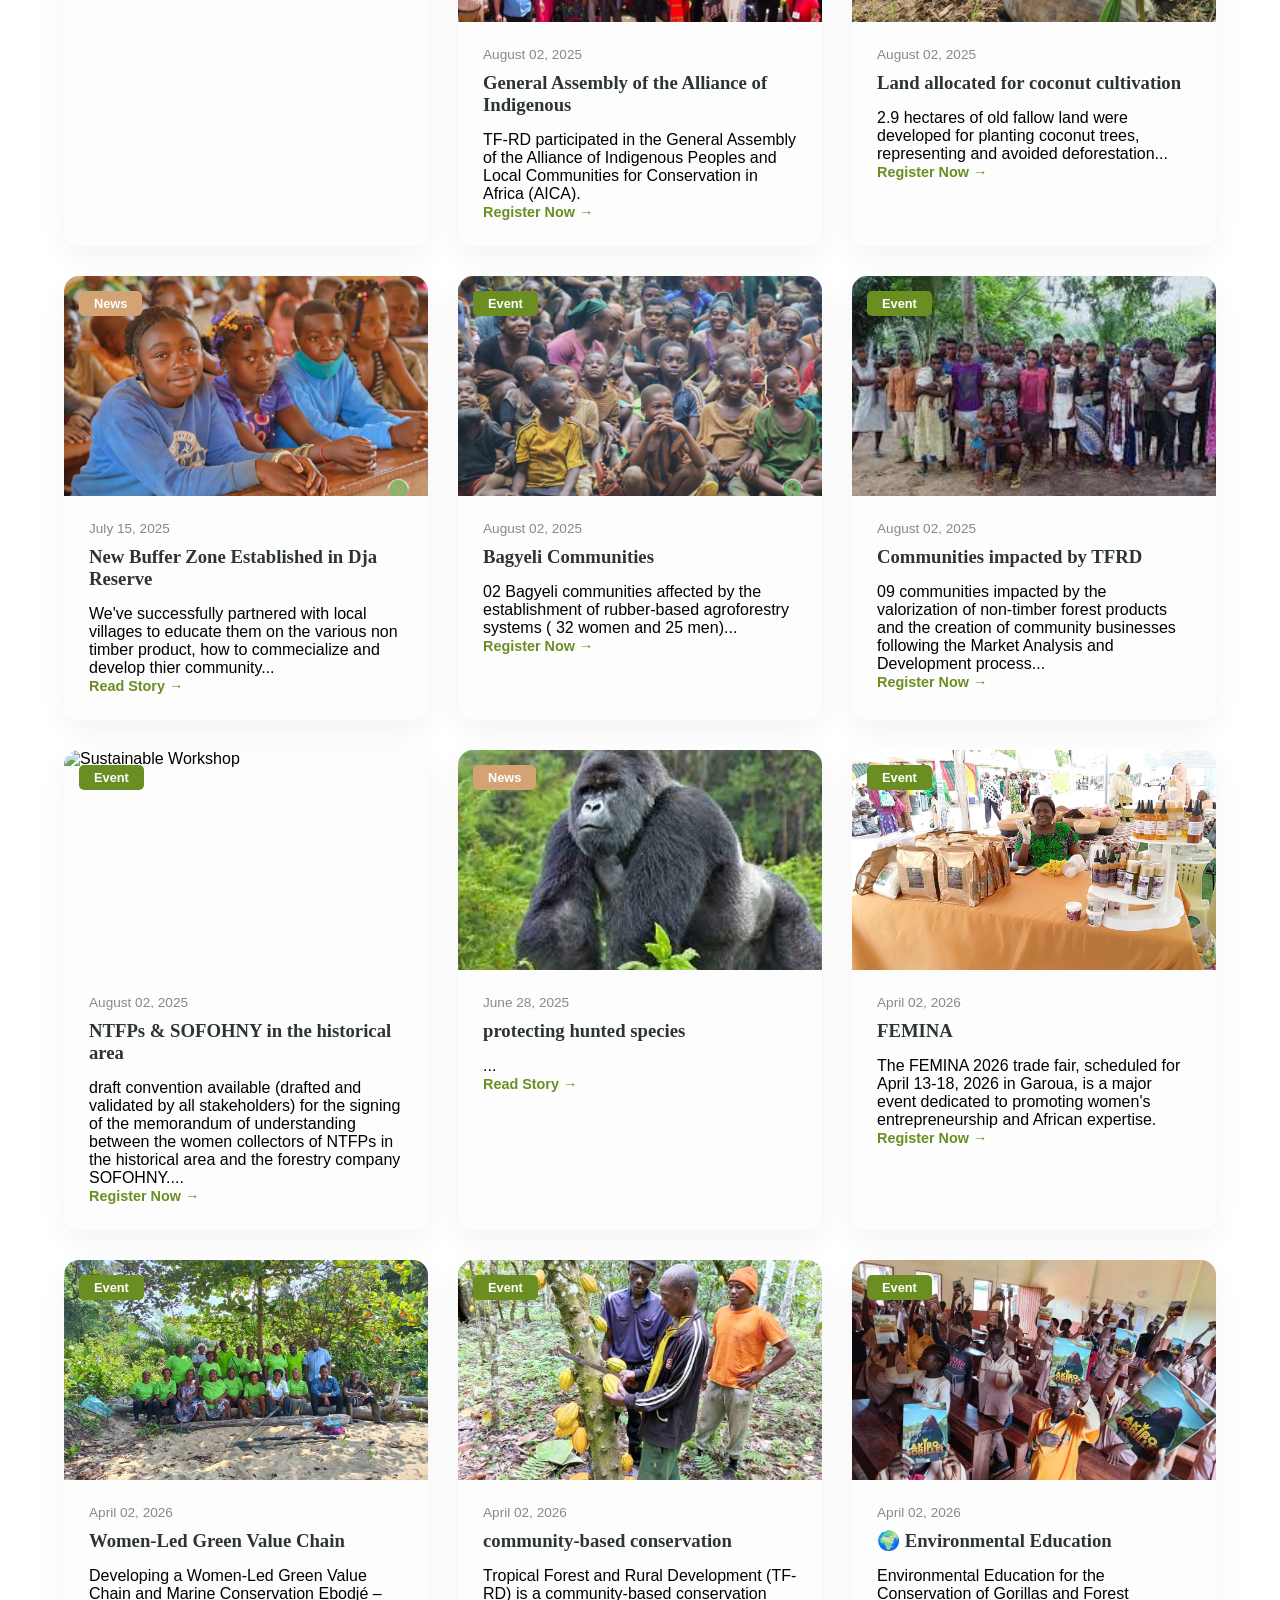
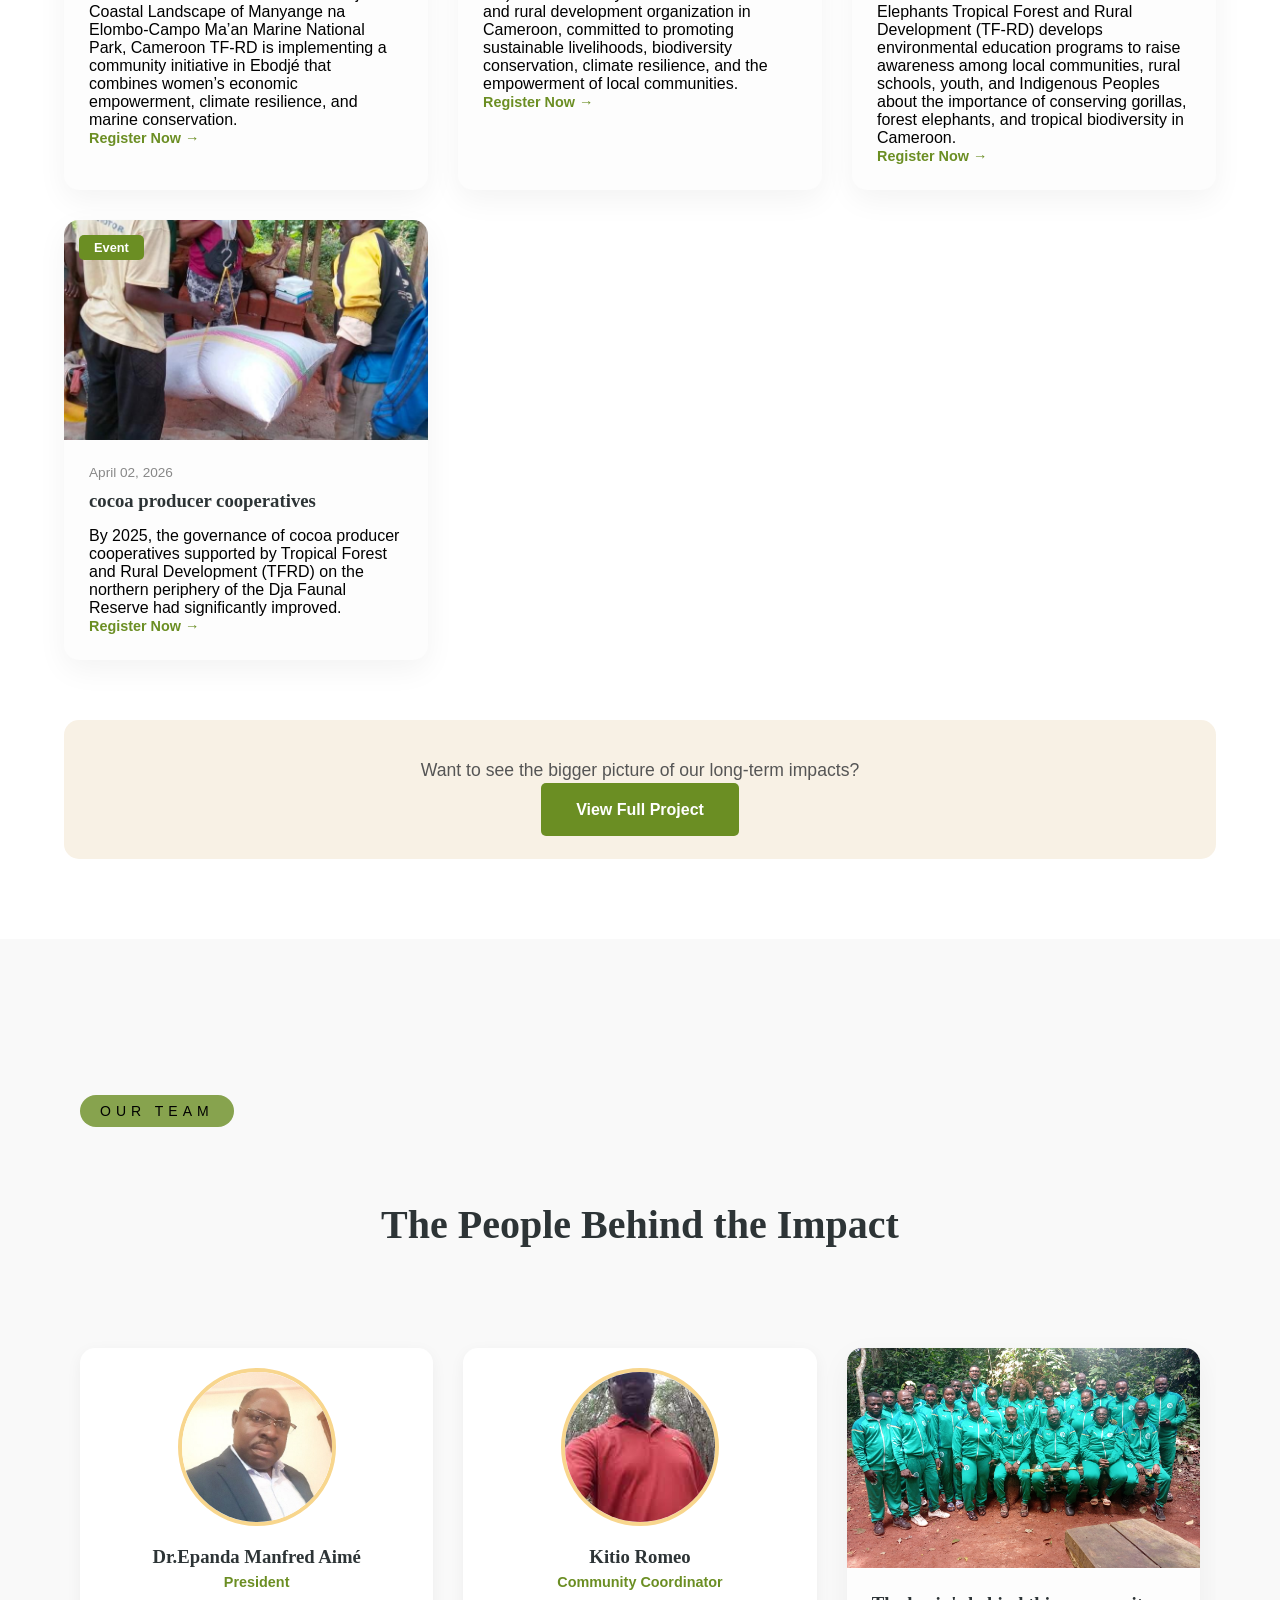
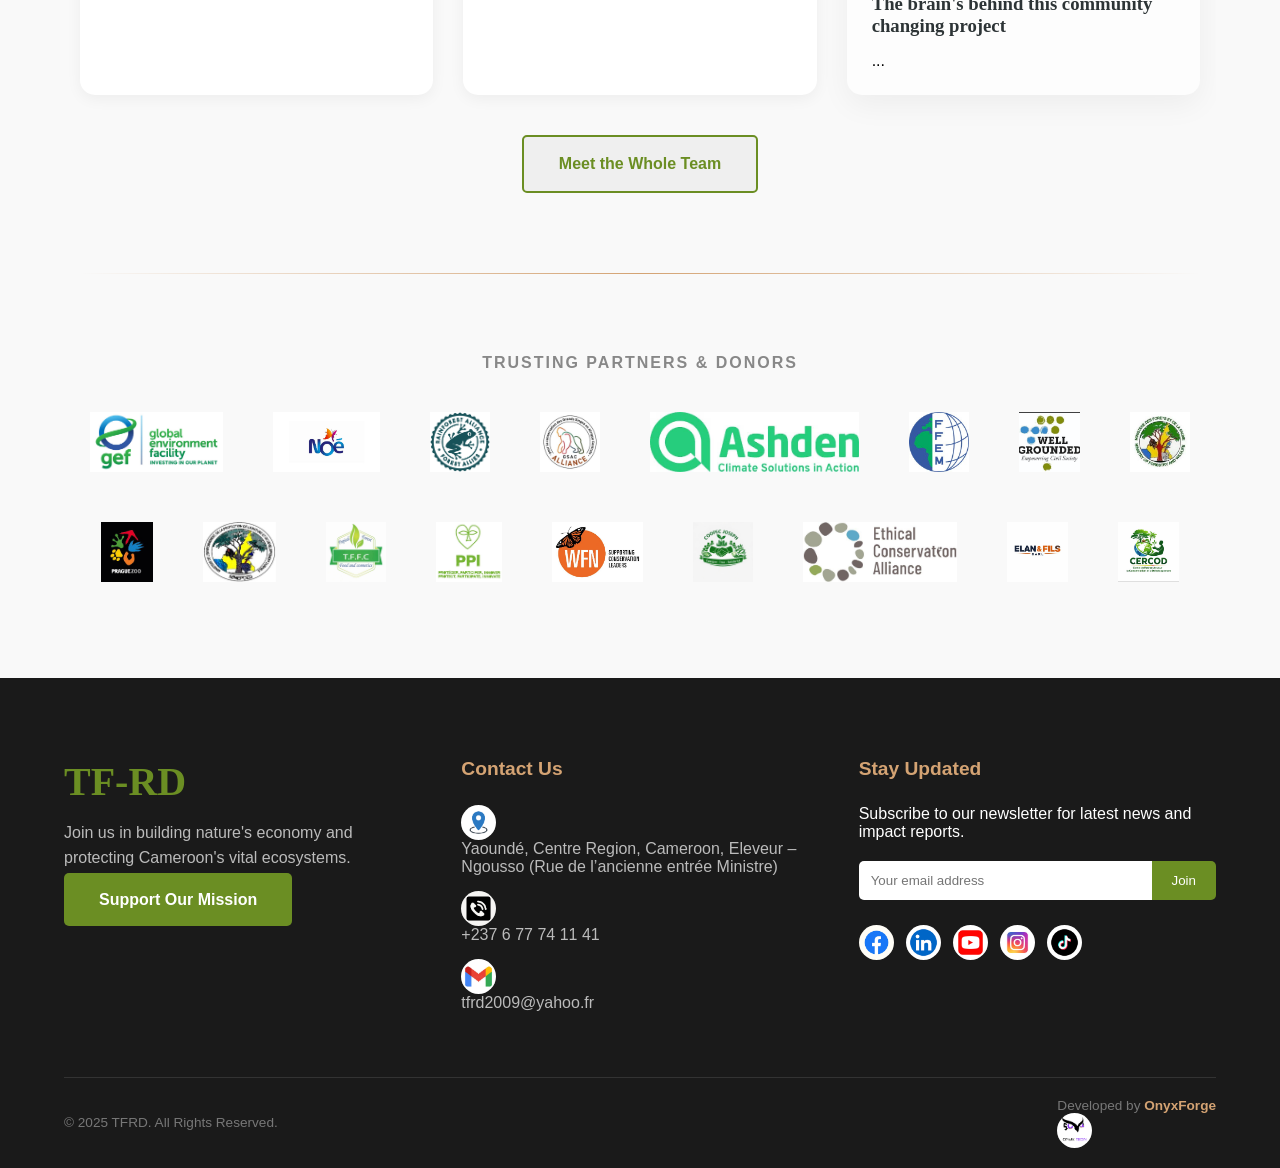
==== commit d4c09f24: "new page for research, update on vedios for home page and pictures eco-tur" ====
--- a/index.html
+++ b/index.html
@@ -40,6 +40,7 @@
             <li onclick = hideSlidebar()><svg xmlns="http://www.w3.org/2000/svg" height="50px" viewBox="0 -960 960 960" width="40px" fill="#F19E39"><path d="m251.33-204.67-46.66-46.66L433.33-480 204.67-708.67l46.66-46.66L480-526.67l228.67-228.66 46.66 46.66L526.67-480l228.66 228.67-46.66 46.66L480-433.33 251.33-204.67Z"/></svg></li>
             <li><a href="index.html">Home</a></li>
             <li><a href="project.html">Project</a></li>
+            <li><a href="research.html">Research</a></li>
             <li><a href="#blog">Blog</a></li>
             <li><a href="tffc.html">TFFC</a></li>
             <li><a href="#member">Members</a></li>
@@ -49,6 +50,7 @@
              <li><img  src="IMAGE/TFRD-logo.png" width="55px"></image></li>
             <li class="hideOnMobile"><a href="index.html">Home</a></li>
             <li class="hideOnMobile"><a href="project.html">Project</a></li>
+            <li class="hideOnMobile"><a href="research.html">Research</a></li>
             <li class="hideOnMobile"><a href="#blog">Blog</a></li>
             <li class="hideOnMobile"><a href="tffc.html">TFFC</a></li>
             <li class="hideOnMobile"><a href="#member">Members</a></li>
@@ -66,7 +68,7 @@
           <br><br><br><br><br>
       
          <div class="hero-btns">
-          <a href="tourist.html" class="btn btn-primary">Eco-Turist</a>
+          <a href="tourist.html" class="btn btn-primary">Eco-Tourist</a>
           <a href="tffc.html" class="btn btn-secondary">Explore Cosmetics</a>
         </div>
      </div>
@@ -128,6 +130,179 @@
         </header>
 
         <div class="blog-grid">
+            
+
+            <article class="blog-card" data-category="event">
+                <div class="card-img-wrapper">
+                    <iframe 
+                            src="https://www.youtube.com/embed/JdLdd7CFsqo" 
+                            title="h" 
+                            frameborder="0" 
+                            allow="accelerometer; autoplay; clipboard-write; encrypted-media; gyroscope; picture-in-picture; web-share" 
+                            allowfullscreen>
+                       </iframe>
+                    <span class="card-tag tag-event">Event</span>
+                </div>
+                
+            </article>
+
+
+             <article class="blog-card" data-category="event">
+                <div class="card-img-wrapper">
+                    <iframe 
+                            src="https://www.youtube.com/embed/aEqrJtYlC0c" 
+                            title="Annual Sustainable rubber tree" 
+                            frameborder="0" 
+                            allow="accelerometer; autoplay; clipboard-write; encrypted-media; gyroscope; picture-in-picture; web-share" 
+                            allowfullscreen>
+                       </iframe>
+                    <span class="card-tag tag-event">Event</span>
+                </div>
+                
+            </article>
+
+
+            <article class="blog-card" data-category="event">
+                <div class="card-img-wrapper">
+                    <iframe 
+                            src="https://youtube.com/embed/uHhLhNugzac" 
+                            title="Annual Sustainable rubber tree" 
+                            frameborder="0" 
+                            allow="accelerometer; autoplay; clipboard-write; encrypted-media; gyroscope; picture-in-picture; web-share" 
+                            allowfullscreen>
+                       </iframe>
+                    <span class="card-tag tag-event">Event</span>
+                </div>
+               
+            </article>
+
+             <article class="blog-card" data-category="event">
+                <div class="card-img-wrapper">
+                    <iframe 
+                            src="https://youtube.com/embed/_reQj7kzYJ4" 
+                            title="Annual Sustainable rubber tree" 
+                            frameborder="0" 
+                            allow="accelerometer; autoplay; clipboard-write; encrypted-media; gyroscope; picture-in-picture; web-share" 
+                            allowfullscreen>
+                       </iframe>
+                    <span class="card-tag tag-event">Event</span>
+                </div>
+                
+            </article>
+
+             <article class="blog-card" data-category="event">
+                <div class="card-img-wrapper">
+                    <iframe 
+                            src="https://youtube.com/embed/-WB7jrV67qo" 
+                            title="Annual Sustainable rubber tree" 
+                            frameborder="0" 
+                            allow="accelerometer; autoplay; clipboard-write; encrypted-media; gyroscope; picture-in-picture; web-share" 
+                            allowfullscreen>
+                       </iframe>
+                    <span class="card-tag tag-event">Event</span>
+                </div>
+               
+            </article>
+
+            <article class="blog-card" data-category="event">
+                <div class="card-img-wrapper">
+                    <iframe 
+                            src="https://youtube.com/embed/EOhq4Evjs7M" 
+                            title="Annual Sustainable rubber tree" 
+                            frameborder="0" 
+                            allow="accelerometer; autoplay; clipboard-write; encrypted-media; gyroscope; picture-in-picture; web-share" 
+                            allowfullscreen>
+                       </iframe>
+                    <span class="card-tag tag-event">Event</span>
+                </div>
+                
+            </article>
+
+            <article class="blog-card" data-category="event">
+                <div class="card-img-wrapper">
+                    <iframe 
+                            src="https://youtube.com/embed/iP2K4L__GiE" 
+                            title="Annual Sustainable rubber tree" 
+                            frameborder="0" 
+                            allow="accelerometer; autoplay; clipboard-write; encrypted-media; gyroscope; picture-in-picture; web-share" 
+                            allowfullscreen>
+                       </iframe>
+                    <span class="card-tag tag-event">Event</span>
+                </div>
+                
+            </article>
+
+            <article class="blog-card" data-category="event">
+                <div class="card-img-wrapper">
+                    <iframe 
+                            src="https://youtube.com/embed/ICVfpruTDHo" 
+                            title="Annual Sustainable rubber tree" 
+                            frameborder="0" 
+                            allow="accelerometer; autoplay; clipboard-write; encrypted-media; gyroscope; picture-in-picture; web-share" 
+                            allowfullscreen>
+                       </iframe>
+                    <span class="card-tag tag-event">Event</span>
+                </div>
+                
+            </article>
+
+            <article class="blog-card" data-category="event">
+                <div class="card-img-wrapper">
+                    <iframe 
+                            src="https://youtube.com/embed/xm2X-YSpLs4" 
+                            title="Annual Sustainable rubber tree" 
+                            frameborder="0" 
+                            allow="accelerometer; autoplay; clipboard-write; encrypted-media; gyroscope; picture-in-picture; web-share" 
+                            allowfullscreen>
+                       </iframe>
+                    <span class="card-tag tag-event">Event</span>
+                </div>
+                
+            </article>
+
+
+
+             <article class="blog-card" data-category="event">
+                <div class="card-img-wrapper">
+                    <iframe 
+                            src="https://youtube.com/embed/E5F5eCIPzNU?si=L5vSstTiG37Hdtdy" 
+                            title="Annual Sustainable rubber tree" 
+                            frameborder="0" 
+                            allow="accelerometer; autoplay; clipboard-write; encrypted-media; gyroscope; picture-in-picture; web-share" 
+                            allowfullscreen>
+                       </iframe>
+                    <span class="card-tag tag-event">Event</span>
+                </div>
+                
+            </article>
+
+             <article class="blog-card" data-category="events">
+                <div class="card-img-wrapper">
+                    <img src="IMAGE/l’Assemblée Générale de l’AICA.jpeg" alt="Sustainable Workshop">
+                    <span class="card-tag tag-event">Event</span>
+                </div>
+                <div class="card-body">
+                    <span class="post-date">August 02, 2025</span>
+                    <h3>General Assembly of the Alliance of Indigenous </h3>
+                    <p>TF-RD participated in the General Assembly of the Alliance of Indigenous Peoples and Local Communities for Conservation in Africa (AICA).</p>
+                    <a href="#" class="read-more">Register Now →</a>
+                </div>
+            </article>
+
+            <article class="blog-card" data-category="events">
+                <div class="card-img-wrapper">
+                    <img src="IMAGE/grow_up.jpeg" alt="Sustainable Workshop">
+                    <span class="card-tag tag-event">Event</span>
+                </div>
+                <div class="card-body">
+                    <span class="post-date">August 02, 2025</span>
+                    <h3>Land allocated for coconut cultivation</h3>
+                    <p>2.9 hectares of old fallow land were developed
+                        for planting coconut trees, representing and avoided deforestation...</p>
+                    <a href="#" class="read-more">Register Now →</a>
+                </div>
+            </article>
+
             <article class="blog-card" data-category="news">
                 <div class="card-img-wrapper">
                     <img src="IMAGE/image copy.png" alt="Rainforest Protection">
@@ -138,179 +313,6 @@
                     <h3>New Buffer Zone Established in Dja Reserve</h3>
                     <p>We've successfully partnered with local villages to educate them on the various non timber product, how to commecialize and develop thier community...</p>
                     <a href="#" class="read-more">Read Story →</a>
-                </div>
-            </article>
-
-           
-
-            <article class="blog-card" data-category="event">
-                <div class="card-img-wrapper">
-                    <iframe 
-                            src="https://www.youtube.com/embed/JdLdd7CFsqo" 
-                            title="h" 
-                            frameborder="0" 
-                            allow="accelerometer; autoplay; clipboard-write; encrypted-media; gyroscope; picture-in-picture; web-share" 
-                            allowfullscreen>
-                       </iframe>
-                    <span class="card-tag tag-event">Event</span>
-                </div>
-                
-            </article>
-
-
-             <article class="blog-card" data-category="event">
-                <div class="card-img-wrapper">
-                    <iframe 
-                            src="https://www.youtube.com/embed/aEqrJtYlC0c" 
-                            title="Annual Sustainable rubber tree" 
-                            frameborder="0" 
-                            allow="accelerometer; autoplay; clipboard-write; encrypted-media; gyroscope; picture-in-picture; web-share" 
-                            allowfullscreen>
-                       </iframe>
-                    <span class="card-tag tag-event">Event</span>
-                </div>
-                
-            </article>
-
-
-            <article class="blog-card" data-category="event">
-                <div class="card-img-wrapper">
-                    <iframe 
-                            src="https://youtube.com/embed/uHhLhNugzac" 
-                            title="Annual Sustainable rubber tree" 
-                            frameborder="0" 
-                            allow="accelerometer; autoplay; clipboard-write; encrypted-media; gyroscope; picture-in-picture; web-share" 
-                            allowfullscreen>
-                       </iframe>
-                    <span class="card-tag tag-event">Event</span>
-                </div>
-               
-            </article>
-
-             <article class="blog-card" data-category="event">
-                <div class="card-img-wrapper">
-                    <iframe 
-                            src="https://youtube.com/embed/_reQj7kzYJ4" 
-                            title="Annual Sustainable rubber tree" 
-                            frameborder="0" 
-                            allow="accelerometer; autoplay; clipboard-write; encrypted-media; gyroscope; picture-in-picture; web-share" 
-                            allowfullscreen>
-                       </iframe>
-                    <span class="card-tag tag-event">Event</span>
-                </div>
-                
-            </article>
-
-             <article class="blog-card" data-category="event">
-                <div class="card-img-wrapper">
-                    <iframe 
-                            src="https://youtube.com/embed/-WB7jrV67qo" 
-                            title="Annual Sustainable rubber tree" 
-                            frameborder="0" 
-                            allow="accelerometer; autoplay; clipboard-write; encrypted-media; gyroscope; picture-in-picture; web-share" 
-                            allowfullscreen>
-                       </iframe>
-                    <span class="card-tag tag-event">Event</span>
-                </div>
-               
-            </article>
-
-            <article class="blog-card" data-category="event">
-                <div class="card-img-wrapper">
-                    <iframe 
-                            src="https://youtube.com/embed/EOhq4Evjs7M" 
-                            title="Annual Sustainable rubber tree" 
-                            frameborder="0" 
-                            allow="accelerometer; autoplay; clipboard-write; encrypted-media; gyroscope; picture-in-picture; web-share" 
-                            allowfullscreen>
-                       </iframe>
-                    <span class="card-tag tag-event">Event</span>
-                </div>
-                
-            </article>
-
-            <article class="blog-card" data-category="event">
-                <div class="card-img-wrapper">
-                    <iframe 
-                            src="https://youtube.com/embed/iP2K4L__GiE" 
-                            title="Annual Sustainable rubber tree" 
-                            frameborder="0" 
-                            allow="accelerometer; autoplay; clipboard-write; encrypted-media; gyroscope; picture-in-picture; web-share" 
-                            allowfullscreen>
-                       </iframe>
-                    <span class="card-tag tag-event">Event</span>
-                </div>
-                
-            </article>
-
-            <article class="blog-card" data-category="event">
-                <div class="card-img-wrapper">
-                    <iframe 
-                            src="https://youtube.com/embed/ICVfpruTDHo" 
-                            title="Annual Sustainable rubber tree" 
-                            frameborder="0" 
-                            allow="accelerometer; autoplay; clipboard-write; encrypted-media; gyroscope; picture-in-picture; web-share" 
-                            allowfullscreen>
-                       </iframe>
-                    <span class="card-tag tag-event">Event</span>
-                </div>
-                
-            </article>
-
-            <article class="blog-card" data-category="event">
-                <div class="card-img-wrapper">
-                    <iframe 
-                            src="https://youtube.com/embed/xm2X-YSpLs4" 
-                            title="Annual Sustainable rubber tree" 
-                            frameborder="0" 
-                            allow="accelerometer; autoplay; clipboard-write; encrypted-media; gyroscope; picture-in-picture; web-share" 
-                            allowfullscreen>
-                       </iframe>
-                    <span class="card-tag tag-event">Event</span>
-                </div>
-                
-            </article>
-
-
-
-             <article class="blog-card" data-category="event">
-                <div class="card-img-wrapper">
-                    <iframe 
-                            src="https://youtube.com/embed/E5F5eCIPzNU?si=L5vSstTiG37Hdtdy" 
-                            title="Annual Sustainable rubber tree" 
-                            frameborder="0" 
-                            allow="accelerometer; autoplay; clipboard-write; encrypted-media; gyroscope; picture-in-picture; web-share" 
-                            allowfullscreen>
-                       </iframe>
-                    <span class="card-tag tag-event">Event</span>
-                </div>
-                
-            </article>
-
-             <article class="blog-card" data-category="events">
-                <div class="card-img-wrapper">
-                    <img src="IMAGE/l’Assemblée Générale de l’AICA.jpeg" alt="Sustainable Workshop">
-                    <span class="card-tag tag-event">Event</span>
-                </div>
-                <div class="card-body">
-                    <span class="post-date">August 02, 2025</span>
-                    <h3>General Assembly of the Alliance of Indigenous </h3>
-                    <p>TF-RD participated in the General Assembly of the Alliance of Indigenous Peoples and Local Communities for Conservation in Africa (AICA).</p>
-                    <a href="#" class="read-more">Register Now →</a>
-                </div>
-            </article>
-
-            <article class="blog-card" data-category="events">
-                <div class="card-img-wrapper">
-                    <img src="IMAGE/grow_up.jpeg" alt="Sustainable Workshop">
-                    <span class="card-tag tag-event">Event</span>
-                </div>
-                <div class="card-body">
-                    <span class="post-date">August 02, 2025</span>
-                    <h3>Land allocated for coconut cultivation</h3>
-                    <p>2.9 hectares of old fallow land were developed
-                        for planting coconut trees, representing and avoided deforestation...</p>
-                    <a href="#" class="read-more">Register Now →</a>
                 </div>
             </article>
 
--- a/style.css
+++ b/style.css
@@ -1116,4 +1116,207 @@
     .donate-container { grid-template-columns: 1fr; text-align: center; }
     .book-card { flex-direction: column; }
     .book-img { width: 100%; height: 300px; }
+}
+
+/* ============================================================
+   RESEARCH PAGE SPECIALIZED STYLES
+   ============================================================ */
+
+.research-hero-banner {
+    padding: 120px 8% 60px;
+    background: #fdfdfd;
+    border-bottom: 1px solid #f0f0f0;
+    text-align: center;
+}
+
+.research-hero-banner h1 {
+    font-family: 'Playfair Display', serif;
+    font-size: 3rem;
+    color: #2d3436;
+    margin: 15px 0;
+}
+
+.research-container {
+    max-width: 1100px;
+    margin: 0 auto;
+    padding: 60px 5%;
+}
+
+/* Base block layout for each research topic */
+.research-item-block {
+    background: #ffffff;
+    border: 1px solid #eef2ed;
+    border-radius: 16px;
+    padding: 40px;
+    margin-bottom: 50px;
+    box-shadow: 0 4px 20px rgba(0,0,0,0.02);
+    transition: box-shadow 0.3s ease;
+}
+
+.research-item-block:hover {
+    box-shadow: 0 10px 30px rgba(107, 142, 35, 0.06);
+}
+
+/* Status Headers */
+.research-meta-header {
+    display: flex;
+    justify-content: space-between;
+    align-items: center;
+    margin-bottom: 20px;
+}
+
+.status-badge {
+    font-size: 0.75rem;
+    font-weight: 700;
+    text-transform: uppercase;
+    padding: 6px 16px;
+    border-radius: 30px;
+    letter-spacing: 0.5px;
+}
+
+.status-ongoing {
+    background: #eaf4fe;
+    color: #2980b9;
+}
+
+.status-completed {
+    background: #f4f8f0;
+    color: #6b8e23;
+}
+
+.research-timeline {
+    font-size: 0.9rem;
+    color: #7f8c8d;
+}
+
+.research-title {
+    font-family: 'Playfair Display', serif;
+    font-size: 1.8rem;
+    color: #2c3e50;
+    margin-bottom: 5px;
+}
+
+.research-lead {
+    font-size: 0.95rem;
+    color: #7f8c8d;
+    margin-bottom: 30px;
+    border-bottom: 1px dashed #eee;
+    padding-bottom: 15px;
+}
+
+/* Two-column layout content per research item */
+.research-body-grid {
+    display: grid;
+    grid-template-columns: 2fr 1fr;
+    gap: 40px;
+    margin-bottom: 35px;
+}
+
+.research-text-content h3 {
+    font-size: 1.1rem;
+    color: #34495e;
+    margin: 20px 0 10px 0;
+}
+
+.research-text-content p {
+    color: #555;
+    line-height: 1.6;
+    font-size: 0.95rem;
+}
+
+/* Side Metrics Cards */
+.research-sidebar-metrics {
+    background: #fafbfa;
+    border-radius: 12px;
+    padding: 25px;
+    align-self: start;
+    border-left: 4px solid #6b8e23;
+}
+
+.metric-card h4 {
+    font-size: 0.95rem;
+    text-transform: uppercase;
+    color: #6b8e23;
+    margin-bottom: 15px;
+    letter-spacing: 0.5px;
+}
+
+.metric-card ul {
+    list-style: none;
+    padding: 0;
+}
+
+.metric-card ul li {
+    font-size: 0.9rem;
+    color: #444;
+    margin-bottom: 12px;
+    border-bottom: 1px solid #f0f0f0;
+    padding-bottom: 6px;
+}
+
+/* Research Specific File Lists */
+.research-attached-files {
+    border-top: 1px solid #eee;
+    padding-top: 25px;
+}
+
+.research-attached-files h4 {
+    font-size: 1rem;
+    color: #2c3e50;
+    margin-bottom: 15px;
+}
+
+.research-download-grid {
+    display: grid;
+    grid-template-columns: repeat(auto-fill, minmax(280px, 1fr));
+    gap: 15px;
+}
+
+.r-file-card {
+    display: flex;
+    align-items: center;
+    gap: 15px;
+    padding: 15px;
+    background: #fff;
+    border: 1px solid #eef2ed;
+    border-radius: 8px;
+}
+
+.r-file-card i {
+    font-size: 1.8rem;
+}
+
+.pdf-color { color: #e74c3c; }
+.excel-color { color: #27ae60; }
+.book-color { color: #f39c12; }
+
+.r-file-details h5 {
+    font-size: 0.9rem;
+    color: #333;
+    margin-bottom: 3px;
+}
+
+.r-file-details a {
+    font-size: 0.8rem;
+    color: #6b8e23;
+    text-decoration: none;
+    font-weight: 600;
+}
+
+.r-file-details a:hover {
+    text-decoration: underline;
+}
+
+/* Mobile Responsive System */
+@media (max-width: 768px) {
+    .research-body-grid {
+        grid-template-columns: 1fr;
+        gap: 25px;
+    }
+    .research-item-block {
+        padding: 25px;
+    }
+    .research-title {
+        font-size: 1.5rem;
+    }
 }
